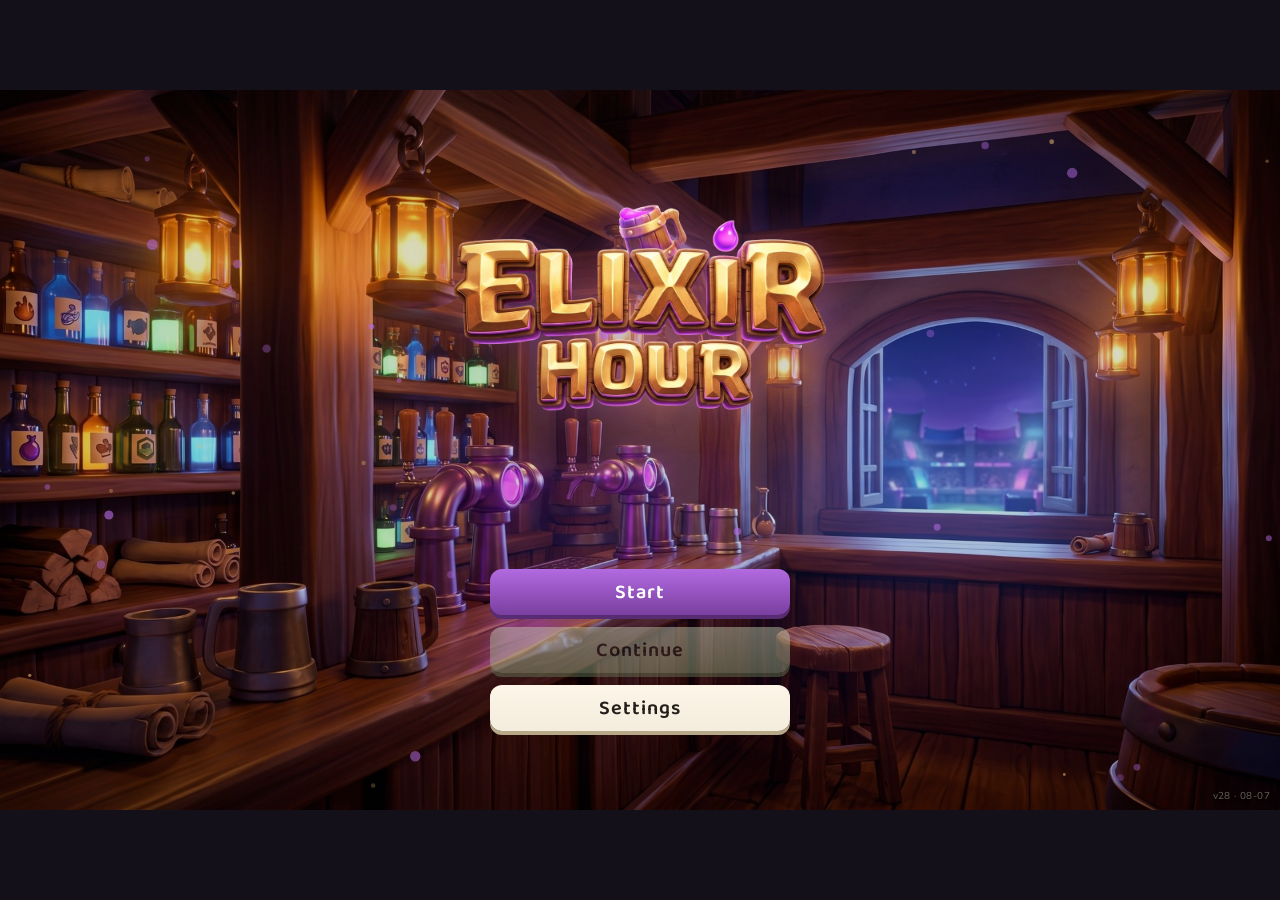
==== index.html @ cb667fd4 "Music and sound go in; the Night Cap shares a night as a link" ====
<!DOCTYPE html>
<html lang="en">
<head>
<meta charset="UTF-8">
<meta name="viewport" content="width=device-width, initial-scale=1">
<meta name="theme-color" content="#1C1B3A">
<title>Elixir Hour</title>
<meta name="description" content="Coffee Talk, in the Clash Royale universe. A cosy bar on the neutral ground between two warring kingdoms, where the fighters come to drink and talk once the arena closes.">
<!-- Link-preview / share plumbing (GDD §12 share-quality bar): a pasted link
     should look as good as the game. FLAG: set the ABSOLUTE og:url + og:image
     URLs when the landing page deploys (swap the canonical URL everywhere). -->
<meta property="og:type" content="website">
<meta property="og:title" content="Elixir Hour">
<meta property="og:description" content="Coffee Talk, in the Clash Royale universe. Play the first three Nights.">
<meta property="og:image" content="assets/share/night-cap-share.png">
<meta property="og:image:width" content="1200">
<meta property="og:image:height" content="1500">
<meta property="og:image:alt" content="An Elixir Hour Night Cap — a keepsake scroll of the night's regulars, the drinks poured and a quote.">
<meta name="twitter:card" content="summary_large_image">
<meta name="twitter:title" content="Elixir Hour">
<meta name="twitter:description" content="Coffee Talk, in the Clash Royale universe. Play the first three Nights.">
<meta name="twitter:image" content="assets/share/night-cap-share.png">
<!-- Favicon set (the Elixir Drop, §UI). Browser tabs get the transparent drop;
     home-screen icons (apple-touch / manifest) get it on a dark glow plate so
     iOS/Android don't render the transparency as black. Versioned so a rebrand
     isn't stuck behind the aggressive favicon cache. -->
<link rel="icon" type="image/png" sizes="16x16" href="favicon-16.png?v=28">
<link rel="icon" type="image/png" sizes="32x32" href="favicon-32.png?v=28">
<link rel="icon" type="image/png" sizes="48x48" href="favicon-48.png?v=28">
<link rel="apple-touch-icon" href="apple-touch-icon.png?v=28">
<link rel="manifest" href="manifest.webmanifest?v=28">
<!-- Cache-bust: every local script/stylesheet carries ?v=<BUILD>. BUMP THIS
     TOKEN ON EVERY BUILD (find-replace all "?v=28") so a refresh always gets the
     current code — file:// and heuristic caches served stale JS to a real
     player once (P0 06-07) and stalled progression. -->
<link rel="stylesheet" href="css/fonts.css?v=28">
<link rel="stylesheet" href="css/main.css?v=28">
</head>
<body>
<div id="viewport">
  <div id="stage">

    <!-- TITLE / LOADING -->
    <div class="screen" id="screen-title">
      <img id="title-bg" src="assets/scenes/Bar Scene V1 (title).jpg" alt="">
      <canvas id="fx" width="1280" height="720"></canvas>
      <img id="title-logo" src="assets/logo/Elixir Hour Logo (transparent).webp" alt="Elixir Hour">
      <div id="title-menu">
        <button class="btn primary" id="btn-start"></button>
        <button class="btn sage" id="btn-continue"></button>
        <button class="btn" id="btn-tome-title" hidden></button>
        <button class="btn" id="btn-settings"></button>
      </div>
      <!-- visible build stamp (filled from window.BUILD by Screens.fillStatic) -->
      <div id="build-stamp" aria-hidden="true"></div>
    </div>

    <!-- HERALD INTERSTITIAL -->
    <div class="screen" id="screen-herald">
      <div id="herald-wrap">
        <div id="broadsheet">
          <h1 id="herald-masthead"></h1>
          <div id="herald-ed"></div>
          <h2 id="herald-head"></h2>
          <p id="herald-story"></p>
          <div class="cont" id="herald-continue"></div>
        </div>
      </div>
    </div>

    <!-- SERVE (Layout 1) — the locked two-layer composite (GDD §12):
         master scene (bar baked in) below, no-bar character cutout on top,
         mixing panel overlay bottom-right. The master scene here is a CSS
         placeholder until the locked scene art lands (Milestone 8). -->
    <div class="screen" id="screen-serve">
      <!-- Solo serve (§12 new canon, round 9): the whole screen is Tessa's pre-baked,
           hand-grounded scene (character + counter + brew wall in ONE image). Two
           stacked layers cross-fade on an expression swap; the backgrounds are pixel-
           identical so only the character dissolves, the bar stays rock-steady. No
           runtime compositing — no cutout, no anchors, no scale tables, no shadows. -->
      <div id="ms">
        <img id="ms-img" class="scene-layer" alt="">
        <img id="ms-img2" class="scene-layer" alt="">
      </div>
      <div class="scene-tint"></div>
      <div id="serve-bubble" class="bubble">
        <div id="serve-speaker" class="speaker"></div>
        <div id="serve-line" class="line"></div>
      </div>
      <!-- Sage's own bottom-left bubble (Fix 4): sage-tinted, no tail. SAGE is a
           fixed proper name (not localised, like the other speaker names). -->
      <div id="sage-bubble" class="bubble notail">
        <div class="speaker">SAGE</div>
        <div id="sage-line" class="line"></div>
      </div>
      <div id="serve-choices"></div>
      <div id="panel-frame">
        <!-- Order Strip (§7): during a brew beat shows the customer's order in
             their own words; the (i) opens the Brew Book. Hidden when locked. -->
        <div id="order-strip">
          <div id="order-text"></div>
          <div id="panel-info" title=""></div>
        </div>
        <!-- §7 tap-for-full: the complete request, shown above the panel (over the
             scene) when a trimmed Order Strip is tapped. Never in the flex flow, so
             it can't reflow the panel and re-open the Pour-overflow P0. -->
        <div id="order-full" aria-hidden="true"></div>
        <div class="panel-cols">
        <div class="slotcol">
          <div class="slot" id="slot-base"><small id="lbl-base"></small><b id="base-name"></b><span class="dot" id="base-dot"></span></div>
          <div class="slot" id="slot-mix1"><small class="lbl-mixer"></small><b id="mix1-name"></b><span class="dot" id="mix1-dot"></span>
            <div class="picker" id="picker1"></div></div>
          <div class="slot" id="slot-mix2"><small class="lbl-mixer"></small><b id="mix2-name"></b><span class="dot" id="mix2-dot"></span>
            <div class="picker" id="picker2"></div></div>
        </div>
        <div class="meters">
          <div class="meter"><label id="lbl-warmth"></label><div class="segs" id="m-warmth"></div></div>
          <div class="meter"><label id="lbl-kick"></label><div class="segs" id="m-kick"></div></div>
          <div class="meter"><label id="lbl-chill"></label><div class="segs" id="m-chill"></div></div>
          <div class="meter"><label id="lbl-bite"></label><div class="segs" id="m-bite"></div></div>
          <div class="dose-spacer"></div>
        </div>
        <div class="rightcol">
          <div id="recipe"><img id="tankard" src="assets/ui/Tankard Icon (cutout).webp" alt=""><div id="recipename"></div></div>
          <button class="pbtn" id="brew-reset"></button>
          <button class="pbtn pour" id="brew-pour"></button>
        </div>
        </div><!-- /.panel-cols -->
        <div class="dose">
          <span id="lbl-gentle"></span>
          <div class="dose-track">
            <input type="range" min="1" max="3" step="1" value="1" id="dose" aria-label="Dose" aria-valuetext="1 drop">
            <div class="dose-pips" aria-hidden="true"><span>•</span><span>••</span><span>•••</span></div>
            <div id="dose-live" class="dose-live">1 drop</div>
          </div>
          <span id="lbl-strong"></span>
        </div>
      </div>
      <div id="brewstrip">
        <div class="brewpanel"><img src="assets/ui/Brew Panel - The Pour (4x5).webp" alt=""><div class="fill"></div></div>
        <div class="brewpanel"><img src="assets/ui/Brew Panel - Spell Drop (4x5).webp" alt=""><div class="fill"></div></div>
        <div class="brewpanel"><img src="assets/ui/Brew Panel - The Stir (4x5).webp" alt=""><div class="fill"></div></div>
      </div>
    </div>

    <!-- GROUP — Layout 3 (GDD §11): wide ensemble at the bar, no mixing UI.
         Same master-scene placeholder pieces as the serve screen; the cast
         row is placed programmatically (src/screens.js renderGroup). -->
    <div class="screen" id="screen-group">
      <div id="g-ms">
        <img id="g-img" src="assets/scenes/Group Scene V2.webp?v=28" alt="">
      </div>
      <div id="group-row"></div>
      <div class="scene-tint"></div>
      <div id="group-bubble" class="bubble">
        <div class="speaker"></div>
        <div class="line"></div>
      </div>
    </div>

    <!-- TWO-SHOT — Layout 5 (GDD §11, round 9): two customers conversing INSIDE the
         bar. The left character IS a pre-baked serve scene (backdrop: their grounded
         figure + the room + counter); the right character is a grounded cutout shifted
         onto the right of the same counter (identical background → the wood seam
         vanishes). The diagonal split is a lighting treatment over the composed scene,
         dimming the silent half — never flat panels. Name-box in the speaker's colour. -->
    <div class="screen" id="screen-duo">
      <!-- round 11: BOTH characters are cutouts pasted onto the EMPTY BAR backdrop
           (never a character's serve scene — that leaks the baked character, e.g. a
           stray Knight behind the Hog). Left + right each get a cross-fade pair. -->
      <div id="duo-scene">
        <img id="duo-bg" class="scene-layer" alt="">
        <img id="duo-left" class="duo-cut duo-l" alt="">
        <img id="duo-left2" class="duo-cut duo-l" alt="">
        <img id="duo-right" class="duo-cut duo-r" alt="">
        <img id="duo-right2" class="duo-cut duo-r" alt="">
      </div>
      <div id="duo-split" aria-hidden="true"></div>
      <div class="scene-tint"></div>
      <div id="duo-box">
        <span class="speaker"></span>
        <div class="line"></div>
      </div>
    </div>

    <!-- NIGHT COMPLETE -->
    <div class="screen" id="screen-nightend">
      <div class="placeholder"><b id="nightend-title"></b>
        <button class="btn small primary" id="btn-nextnight"></button>
        <button class="btn small sage" id="btn-nightcap-end"></button>
        <button class="btn small" id="btn-savequit"></button></div>
    </div>

    <!-- EPILOGUE — the morning-after Herald (GDD §9): the Championship
         report with the ONE line from the Knight's last cup, the decree
         lifted, and the closing card. -->
    <div class="screen" id="screen-epilogue">
      <div id="epi-wrap">
        <div id="epi-sheet">
          <h1 id="epi-masthead"></h1>
          <div id="epi-ed"></div>
          <h2 id="epi-head"></h2>
          <p id="epi-story"></p>
          <p id="epi-conseq"></p>
          <p id="epi-story2"></p>
        </div>
        <div id="epi-final"></div>
        <div class="epi-actions">
          <button class="btn small sage" id="btn-nightcap-epi"></button>
          <button class="btn small" id="btn-totitle"></button>
        </div>
      </div>
    </div>

    <!-- TOME OVERLAY (GDD §11) — the four ribbon tabs are painted INTO the
         spread art; these are hotspots + vector glyphs on top (mockup geometry) -->
    <div id="tome">
      <img id="tomeimg" src="assets/ui/Tome Spread.webp" alt="">
      <div id="tomeclose"></div>
      <div class="tab" id="tab-brew" title="Brew Book">
        <svg viewBox="0 0 24 24" fill="none" stroke="#fff" stroke-width="2" stroke-linecap="round" stroke-linejoin="round"><path d="M7 4h8a1 1 0 0 1 1 1v14a1 1 0 0 1-1 1H7a1 1 0 0 1-1-1V5a1 1 0 0 1 1-1z"/><path d="M16 9h2.5a1.5 1.5 0 0 1 0 5H16"/><path d="M6 8h10"/></svg>
      </div>
      <div class="tab" id="tab-ledger" title="Regulars' Ledger">
        <svg viewBox="0 0 24 24" fill="none" stroke="#fff" stroke-width="2" stroke-linecap="round" stroke-linejoin="round"><rect x="4.5" y="6" width="15" height="12" rx="2"/><path d="M8 10h8M8 14h5"/></svg>
      </div>
      <div class="tab" id="tab-herald" title="Arena Herald">
        <svg viewBox="0 0 24 24" fill="none" stroke="#fff" stroke-width="2" stroke-linecap="round" stroke-linejoin="round"><path d="M5 5c-1.2 0-2 .9-2 2s.8 2 2 2V5z"/><path d="M5 5h12a2 2 0 0 1 2 2v10a2 2 0 0 0 2 2H7a2 2 0 0 1-2-2V5z"/><path d="M9 9h6M9 13h6M9 16h4"/></svg>
      </div>
      <div class="tab" id="tab-song" title="Bard's Songbook">
        <svg viewBox="0 0 24 24" fill="none" stroke="#fff" stroke-width="2" stroke-linecap="round" stroke-linejoin="round"><circle cx="8" cy="18" r="3"/><path d="M11 18V5l8-2v11"/><circle cx="16" cy="16" r="3"/></svg>
      </div>
      <div id="pageL"></div>
      <div id="pageR"></div>
      <div id="spread" hidden>
        <div id="spreadvp"><div id="spreadflow"></div></div>
      </div>
      <!-- nav furniture overlay: spans the paper box, always present so grid
           AND spread share one placement + one cleanup (no lingering arrows).
           The fletched arrow is page-turn only; back-to-grid is a round button. -->
      <div id="tomenav"></div>
      <div id="pageflip">
        <div class="backdrop"></div>
        <div class="sweep"></div>
        <div class="leaf">
          <div class="paper">
            <div class="face front"><div class="curlfx"></div></div>
            <div class="face back"><div class="edgemask"></div><div class="curlfx"></div></div>
          </div>
        </div>
      </div>
    </div>

    <!-- SETTINGS OVERLAY (GDD §11) -->
    <div id="settings" class="overlay">
      <div class="panel">
        <h2 id="set-title"></h2>
        <div class="setrow"><label id="set-lang-label" for="lang-select"></label><select id="lang-select"></select></div>
        <p id="set-disclaimer"></p>
        <div class="setrow volrow">
          <label id="set-music-label" for="vol-music"></label>
          <button class="vol-mute" id="mute-music" type="button" aria-label="Mute music">
            <svg viewBox="0 0 24 24" fill="none" stroke="currentColor" stroke-width="1.9" stroke-linecap="round" stroke-linejoin="round"><path d="M4 9v6h4l5 4V5L8 9H4z" fill="currentColor" stroke="none"/><path class="wave" d="M16 8.5a5 5 0 0 1 0 7"/><path class="wave" d="M18.6 6a8 8 0 0 1 0 12"/><path class="slash" d="M3 3l18 18"/></svg>
          </button>
          <div class="vol-track"><input type="range" min="0" max="100" step="1" value="70" id="vol-music" class="vol-slider" aria-label="Music volume"></div>
          <span class="vol-pct" id="pct-music">70%</span>
        </div>
        <div class="setrow volrow">
          <label id="set-sfx-label" for="vol-sfx"></label>
          <button class="vol-mute" id="mute-sfx" type="button" aria-label="Mute sound effects">
            <svg viewBox="0 0 24 24" fill="none" stroke="currentColor" stroke-width="1.9" stroke-linecap="round" stroke-linejoin="round"><path d="M4 9v6h4l5 4V5L8 9H4z" fill="currentColor" stroke="none"/><path class="wave" d="M16 8.5a5 5 0 0 1 0 7"/><path class="wave" d="M18.6 6a8 8 0 0 1 0 12"/><path class="slash" d="M3 3l18 18"/></svg>
          </button>
          <div class="vol-track"><input type="range" min="0" max="100" step="1" value="70" id="vol-sfx" class="vol-slider" aria-label="Sound effects volume"></div>
          <span class="vol-pct" id="pct-sfx">70%</span>
        </div>
        <div class="setrow"><span></span><button class="btn small sage" id="btn-about"></button></div>
        <button class="btn small primary" id="btn-set-back"></button>
      </div>
    </div>

    <!-- NIGHT CAP (GDD §11) — the shareable end-of-Night postcard, composed
         on a canvas from shipped art. Download PNG / Web Share where available. -->
    <div id="nightcap" class="overlay">
      <div class="nc-panel">
        <h2 id="nightcap-heading"></h2>
        <div class="nc-preview"><canvas id="nightcap-canvas" width="1200" height="1500"></canvas></div>
        <div class="nc-actions">
          <button class="btn small primary" id="nightcap-download"></button>
          <button class="btn small" id="nightcap-share"></button>
          <button class="btn small" id="nightcap-close"></button>
        </div>
        <!-- §R15: desktop "link copied" toast — two lines (plain + Sage's green hand) -->
        <div id="nc-toast" aria-hidden="true"></div>
      </div>
    </div>

    <!-- ABOUT / CREDITS OVERLAY (GDD §13/§17 disclaimers) -->
    <div id="about" class="overlay">
      <div class="panel">
        <h2 id="about-title"></h2>
        <p id="about-p1"></p>
        <p id="about-p2"></p>
        <p id="about-p4"></p>
        <p id="about-p3"></p>
        <button class="btn small primary" id="btn-about-back"></button>
      </div>
    </div>

    <!-- in-game toast: e.g. "This browser can't keep saves" when storage is
         blocked (file:// / private mode). Shown by Screens.toast(), never a
         console-only note (P0 06-07). -->
    <div id="toast"></div>

    <!-- R13: layout-change dip — a warm near-dark camera cut when the bar's layout
         changes (serve<->duo<->group), so two different layouts never cross-fade
         into a double-exposure. Same-layout swaps still cross-fade (untouched). -->
    <div id="dip" aria-hidden="true"></div>

    <!-- persistent play-screen HUD (§11, locked 07/07): menu top-right (opens a
         pause tray), Tome button bottom-right (pulses once when something new
         lands). Shown only on serve/group/duo; hidden on title/interstitials. -->
    <button id="hud-menu" class="hud-btn" aria-label="Menu">
      <svg viewBox="0 0 24 24" fill="none" stroke="currentColor" stroke-width="2.4" stroke-linecap="round"><path d="M4 7h16M4 12h16M4 17h16"/></svg>
    </button>
    <button id="hud-tome" class="hud-btn tome" aria-label="The Tome"><img src="assets/ui/Tome Icon (cutout).webp?v=28" alt=""></button>
    <div id="autosave-quill" aria-hidden="true"><svg viewBox="0 0 24 24" fill="none" stroke="currentColor" stroke-width="1.8" stroke-linecap="round" stroke-linejoin="round"><path d="M20 4c-3 0-9 3-12 9l-4 7 7-4c6-3 9-9 9-12z"/><path d="M8.5 16.5l-2 2"/></svg><span id="autosave-word"></span></div>
    <div id="hint-chip"></div>

    <!-- MENU TRAY (§11 pause): Resume / The Tome / Settings / Save & Quit -->
    <div id="menu-tray" class="overlay">
      <div class="panel">
        <button class="vol-mute tray-mute" id="tray-mute-music" type="button" aria-label="Mute music">
          <svg viewBox="0 0 24 24" fill="none" stroke="currentColor" stroke-width="1.9" stroke-linecap="round" stroke-linejoin="round"><path d="M4 9v6h4l5 4V5L8 9H4z" fill="currentColor" stroke="none"/><path class="wave" d="M16 8.5a5 5 0 0 1 0 7"/><path class="wave" d="M18.6 6a8 8 0 0 1 0 12"/><path class="slash" d="M3 3l18 18"/></svg>
        </button>
        <h2 id="menu-title"></h2>
        <button class="btn small primary" id="menu-resume"></button>
        <button class="btn small" id="menu-tome"></button>
        <button class="btn small" id="menu-settings"></button>
        <button class="btn small" id="menu-savequit"></button>
        <p id="menu-note"></p>
      </div>
    </div>

  </div>
</div>

<div id="dev" hidden></div>

<!-- ?v=<BUILD> on every script — BUMP the token on every build (see head note) -->
<script src="strings/strings.js?v=28"></script>
<script src="data/nights.js?v=28"></script>
<script src="data/cast.js?v=28"></script>
<script src="data/tome.js?v=28"></script>
<script src="src/stage.js?v=28"></script>
<script src="src/save.js?v=28"></script>
<script src="src/particles.js?v=28"></script>
<script src="src/screens.js?v=28"></script>
<script src="src/brew.js?v=28"></script>
<script src="src/dialogue.js?v=28"></script>
<script src="src/state.js?v=28"></script>
<script src="src/tome.js?v=28"></script>
<script src="src/nightcap.js?v=28"></script>
<script src="src/audio.js?v=28"></script>
<script src="src/settings.js?v=28"></script>
<script src="src/hud.js?v=28"></script>
<script src="src/boot.js?v=28"></script>
</body>
</html>
---- css/fonts.css ----
/* Self-hosted fonts (latin subset, woff2, SIL OFL) — downloaded from Google
   Fonts once and served locally so the game has zero external runtime
   dependencies and works fully offline from file://. Baloo 2, Nunito and
   Cormorant Garamond are variable fonts: one file covers the weight range. */
@font-face{font-family:'Baloo 2';font-style:normal;font-weight:600 800;font-display:swap;src:url('../assets/fonts/Baloo2-600.woff2') format('woff2');}
@font-face{font-family:'Caveat';font-style:normal;font-weight:700;font-display:swap;src:url('../assets/fonts/Caveat-700.woff2') format('woff2');}
@font-face{font-family:'Cormorant Garamond';font-style:normal;font-weight:600 700;font-display:swap;src:url('../assets/fonts/CormorantGaramond-600.woff2') format('woff2');}
@font-face{font-family:'Cormorant Garamond';font-style:italic;font-weight:600;font-display:swap;src:url('../assets/fonts/CormorantGaramond-600i.woff2') format('woff2');}
@font-face{font-family:'Nunito';font-style:normal;font-weight:600 800;font-display:swap;src:url('../assets/fonts/Nunito-600.woff2') format('woff2');}
@font-face{font-family:'Pirata One';font-style:normal;font-weight:400;font-display:swap;src:url('../assets/fonts/PirataOne-400.woff2') format('woff2');}
---- css/main.css ----
/* Elixir Hour — global styles. Palette per GDD §12 (roles fixed). */
:root{
  --sage:#9CAF88; --sage-deep:#6B7F5C; --sage-pale:#C7D3B5;
  --elixir:#7A3FA0; --glow:#B26AE0;
  --wood-dark:#3A2A20; --wood:#6E4B2A; --amber:#E8B770;
  --night:#1C1B3A; --cream:#F4ECDD; --charcoal:#241F1B;
  --blue:#2E6FD6; --red:#C8392F;          /* accents only — never dominant */
  --gold:#c9a55a; --ink:#4a3a28; --ink-soft:#7a6748;
}
*{box-sizing:border-box; margin:0; padding:0;}
html,body{height:100%;}
body{background:#141019; font-family:'Nunito',sans-serif; overflow:hidden;}

/* The stage: everything is laid out in a fixed 1280×720 design space
   (the mockup's reference resolution) and the whole stage scales to fit
   the window — see src/stage.js. */
#viewport{position:fixed; inset:0;}
#stage{position:absolute; left:0; top:0; width:1280px; height:720px; overflow:hidden;
  background:var(--night); transform-origin:0 0; user-select:none;}
.screen{position:absolute; inset:0; display:none;}
/* §11 scene transitions (round 8/9): a layout change fades the new screen in
   (never a hard pop); within a layout, expression/character swaps cross-fade via
   the .scene-layer / .duo-cut opacity transitions. */
.screen.active{display:block; animation:screenfade .26s ease;}
@keyframes screenfade{from{opacity:0;} to{opacity:1;}}
/* prefers-reduced-motion: drop the layout drift; the opacity fades stay (that IS
   the reduced-motion fallback the GDD asks for) but instant enough to be calm. */
@media (prefers-reduced-motion: reduce){
  .screen.active{animation:none;}
  .scene-layer, .duo-cut{transition-duration:.06s;}
}
/* R13: layout-change DIP — a warm near-dark camera cut between serve/duo/group.
   Sits above the scene + HUD (z12) but below the Tome/overlays (z30+). Fades IN
   fast (200ms) to cover the old layout, the screen swaps under it, then OUT (250ms)
   to reveal the new one. While dipping the screenfade is suppressed so the dip is
   the only reveal (no double animation). */
#dip{position:absolute; inset:0; z-index:20; background:#160d07; opacity:0;
  pointer-events:none; transition:opacity .25s ease-out;}
#dip.on{opacity:1; transition:opacity .2s ease-in;}
#stage.dipping .screen.active{animation:none;}

/* buttons (mockup style) */
.btn{font-family:'Baloo 2',cursive; font-size:20px; border:none; border-radius:12px; padding:11px 1.4em;
  cursor:pointer; letter-spacing:.05em; line-height:1.2;
  background:linear-gradient(180deg,#fdf6e8,var(--cream)); color:var(--charcoal); box-shadow:0 4px 0 #b7a888;}
.btn.primary{background:linear-gradient(180deg,var(--glow),var(--elixir)); color:#fff; box-shadow:0 4px 0 #572c73;}
.btn.sage{background:linear-gradient(180deg,var(--sage-pale),var(--sage)); color:var(--charcoal); box-shadow:0 4px 0 var(--sage-deep);}
.btn:active{transform:translateY(2px); box-shadow:none;}
.btn:disabled{opacity:.45; cursor:default;}
.btn:disabled:active{transform:none; box-shadow:0 4px 0 #b7a888;}
.btn.small{font-size:15px; padding:8px 26px;}
/* round 11: a long title label splits into a main line + a smaller sub-line so no
   word orphans onto a line of its own (§11). */
.btn.two-line{display:flex; flex-direction:column; align-items:center; gap:1px; line-height:1.05; padding-top:8px; padding-bottom:9px;}
.btn-main{font-family:'Baloo 2',cursive; font-size:20px;}
.btn-sub{font-family:'Nunito',sans-serif; font-size:12.5px; font-weight:700; opacity:.85; letter-spacing:.01em; text-transform:none;}

/* ---------- TITLE / LOADING ---------- */
#title-bg{width:100%; height:100%; object-fit:cover; filter:brightness(.85);}
#fx{position:absolute; inset:0; width:100%; height:100%; pointer-events:none;}
#title-logo{position:absolute; top:9%; left:50%; transform:translateX(-50%); width:44%;
  filter:drop-shadow(0 0 22px rgba(178,106,224,.35));}  /* soft Elixir glow re-added over the cut-out */
#title-menu{position:absolute; bottom:11%; left:50%; transform:translateX(-50%);
  display:flex; flex-direction:column; gap:12px; width:300px;}
/* visible build stamp (bottom-right corner) — recessive, but readable so Tessa
   can confirm which build loaded and copy it into a bug report. Bumped with the
   ?v= cache token (see strings.js BUILD). */
#build-stamp{position:absolute; right:10px; bottom:7px; z-index:8;
  font-family:'Nunito',sans-serif; font-size:10px; letter-spacing:.04em;
  color:rgba(244,236,221,.34); text-shadow:0 1px 2px rgba(0,0,0,.55);
  pointer-events:none; user-select:text;}

/* ---------- HERALD INTERSTITIAL ---------- */
/* §11 (round 11): the Herald reads as the day's paper lying on the counter — the
   dim wood backdrop (lantern pool at top) → the 3D brown-paper render → the article
   over its blank lower area. The dark gradient is retired; the paper stays brightest. */
#herald-wrap{position:absolute; inset:0; display:flex; align-items:center; justify-content:center;
  background:#0a0810 url("../assets/scenes/Herald Backdrop (counter top-down).webp?v=28") center/cover no-repeat;}
#broadsheet{width:54%; max-width:780px; aspect-ratio:2048/1329; overflow:hidden;
  background:url("../assets/ui/Arena Herald Paper (brown).webp?v=28") center/100% 100% no-repeat;
  /* padding % is relative to the PARENT width (the stage), so 15% ≈ the paper's
     embossed-masthead depth — drops the article into the blank parchment below it.
     The parchment render is asymmetric, so the sides aren't equal: a touch more on
     the left centres the body text on the paper's flat area against the masthead (R12). */
  padding:15% 12.4% 2.5% 13.6%; color:#3a2a1c; box-shadow:none; border:none; border-radius:0;
  transform:rotate(-0.8deg); cursor:pointer;}
#herald-masthead{display:none;}   /* the paper art carries the embossed masthead */
#herald-ed{text-align:center; font-family:'Cormorant Garamond',serif; font-weight:600; font-size:15px;
  color:#5a4632; margin-top:0;}
#herald-head{font-family:'Baloo 2',cursive; font-size:20px; margin:7px 0 7px; text-align:center; color:#3a2a1c;}
#herald-story{font-size:14.5px; line-height:1.48; font-weight:600; color:#4a3826;}
.cont{margin-top:13px; text-align:center; font-family:'Baloo 2',cursive; color:#7a3fa0; font-size:14px;}

/* ---------- SERVE SCREEN — pre-baked hand-grounded scenes (GDD §12, round 9) ----
   The whole screen is one image: character grounded on the counter, brew wall,
   window — Tessa composited it by hand. Two stacked #ms scene layers cross-fade on
   an expression swap; the backgrounds are pixel-identical so the bar never moves,
   only the character dissolves. No cutout / anchor / shadow layers any more. The
   per-Night light shift is a subtle whole-scene filter (the character is baked in,
   so it warms/cools with the room — which is what a bar does at night). */
#ms{position:absolute; inset:0; overflow:hidden;}
.scene-layer{position:absolute; inset:0; width:100%; height:100%; object-fit:cover;
  object-position:center; opacity:0; transition:opacity .25s ease-in-out;}
#stage.night2 #ms{filter:brightness(.97) saturate(1.02) hue-rotate(-4deg);}
#stage.night3 #ms{filter:brightness(.93) saturate(1.05) hue-rotate(-8deg);}
#serve-bubble{left:2%; width:36%; display:none;}
#serve-bubble.on{display:block;}
#serve-bubble:after{left:52%;}   /* tail points down at the cast anchor */
#serve-bubble.notail:after{display:none;}
#serve-bubble .line em{color:var(--ink-soft); font-style:italic; font-weight:600;}

/* Sage's own home (Fix 4): bottom-LEFT, sage-tinted cream, NO tail — the keeper
   speaks from behind the counter, not from above the customer. Shares the
   .bubble look; overrides fill/border to the sage tint. Sits in the same
   bottom-left column as the choice stack; the two are never on at once
   (dialogue mode is line XOR choice), so no z-fighting. */
#sage-bubble{left:2%; bottom:4%; top:auto; width:36%; z-index:7; display:none;
  background:#E9EFDC; border:2px solid #c6d2b4;}
#sage-bubble.on{display:block;}
#sage-bubble:after{display:none;}                 /* never a tail toward the customer */
#sage-bubble .speaker{color:var(--sage-deep);}    /* deep sage #6B7F5C label */
#sage-bubble .line em{color:var(--ink-soft); font-style:italic; font-weight:600;}

/* tone-shaping choices (GDD §14.4) — anchored bottom-LEFT, stacked up from
   the bottom (the mixing panel owns bottom-right), so the block never covers
   the character's face; overlapping the lower body/counter is fine */
#serve-choices{position:absolute; left:2%; bottom:4%; width:36%; z-index:7; display:none;
  flex-direction:column; gap:8px; justify-content:flex-end;}
#serve-choices.on{display:flex;}
.choice-prompt{font-family:'Baloo 2',cursive; font-size:12.5px; letter-spacing:.06em; text-transform:uppercase;
  color:var(--cream); text-shadow:0 2px 4px rgba(0,0,0,.6); padding-left:4px;}
/* §11 (round 10): Sage is asking, so her prompts wear her colour — sage fill like
   her bubbles, dark-sage outline, a slight lift on hover (they read cream before,
   as if someone else were asking). */
.choice-btn{font-family:'Nunito',sans-serif; font-weight:600; font-size:13.5px; text-align:left;
  background:linear-gradient(180deg,var(--sage-pale),var(--sage)); color:var(--charcoal);
  border:2.5px solid var(--sage-deep); border-radius:12px;
  padding:8px 12px; cursor:pointer; box-shadow:0 3px 0 var(--sage-deep);
  transition:transform .12s ease, filter .12s ease, box-shadow .12s ease;}
/* round 11: hover FILLS dark sage with light text (not outline-only) — the state
   is unmistakable. */
.choice-btn:hover{background:var(--sage-deep); color:var(--creamHi, #FBF4E4); border-color:#55684a;
  transform:translateY(-2px); box-shadow:0 5px 0 #4a5c40;}
.choice-btn:active{transform:translateY(2px); box-shadow:none;}
body.portrait #serve-choices{left:4%; top:auto; bottom:37.5%; width:78%;}  /* above the stacked panel */

/* dialogue bubble (shared look, from the mockup) */
.bubble{position:absolute; background:var(--cream); border-radius:14px; padding:7px 14px 9px; z-index:5;
  filter:drop-shadow(0 4px 6px rgba(0,0,0,.4));}
/* tail overlaps 2px UP into the body (bottom:-9 not -11) so body + tail read as
   ONE cream silhouette — the drop-shadow on .bubble covers the outer edge only,
   with no dark seam where the triangle meets the body (Fix 9). */
.bubble:after{content:""; position:absolute; bottom:-9px; left:46%; border:8px solid transparent;
  border-top-color:var(--cream); border-width:11px 9px 0;}
.bubble .speaker{font-family:'Baloo 2',cursive; font-size:12px; letter-spacing:.06em; color:var(--sage-deep); text-transform:uppercase;}
.bubble .line{font-size:13.5px; line-height:1.35; color:var(--charcoal); font-weight:600; margin-top:3px;}

/* ---------- MIXING PANEL (Mixing UI Panel Spec, ported from the mockup) ---------- */
#panel-frame{font-size:13px; position:absolute; right:1.2%; bottom:1.6%; left:40.6%; height:41%; z-index:6;
  background:linear-gradient(160deg,#4a3527,#3A2A20 60%,#2e2118); border:3px solid #241a12; border-radius:18px;
  box-shadow:0 10px 30px rgba(0,0,0,.55), inset 0 1px 0 rgba(255,255,255,.08); padding:14px;
  display:flex; flex-direction:column; gap:9px; transition:all .45s ease;}
/* the three columns share the top row; the dose slider gets its OWN reserved
   row below (Fix 10) so its live "{n} drops" label never overlaps the mixer slots */
.panel-cols{flex:1; display:flex; gap:14px; min-height:0;}
/* Order Strip (§7) — a brown bar at the top of the panel that, during a brew
   beat, carries the customer's order in their own words; hidden while the panel
   is locked (outside a brew beat). */
/* Layering (§7): the strip is an explicit LOW layer (z-index:1) so the mixer
   dropdown/controls always sit on top; its text is pointer-events:none so it can
   never block a click even where the open picker visually overlaps it. */
#order-strip{display:none; align-items:center; gap:10px; position:relative; z-index:1;
  background:linear-gradient(180deg,#241a12,#1b130c); border:2px solid #3a2a1c; border-radius:10px;
  padding:5px 8px 5px 12px; box-shadow:inset 0 1px 0 rgba(255,255,255,.05);}
#panel-frame.brew-open #order-strip{display:flex;}
#panel-frame.brew-open #order-strip.order-empty{display:none;}   /* empty text (between beats / cleared on pour) → no blank bar */
#order-strip.has-more{cursor:pointer;}                            /* a trimmed line is tappable for the full request */
#order-text{flex:1; min-width:0; color:#f2e7cf; font-family:'Nunito',sans-serif; font-weight:600;
  font-size:12px; font-style:italic; line-height:1.28; overflow:hidden; pointer-events:none;
  display:-webkit-box; -webkit-line-clamp:2; -webkit-box-orient:vertical;}
/* §7 tap-for-full popover: grows UPWARD out of the panel over the scene, so it
   never reflows the mixing panel (a reflow would re-open the Pour-overflow P0).
   z-index above the mixer picker so a stale open picker can't cover the request. */
#order-full{display:none; position:absolute; left:0; right:0; bottom:calc(100% + 8px);
  max-height:44vh; overflow-y:auto; z-index:12; cursor:pointer;
  background:linear-gradient(180deg,#241a12,#1b130c); border:2px solid #3a2a1c; border-radius:12px;
  padding:12px 14px; color:#f2e7cf; font-family:'Nunito',sans-serif; font-weight:600; font-size:13px;
  font-style:italic; line-height:1.42; box-shadow:0 -8px 26px rgba(0,0,0,.55);}
#panel-frame.order-open #order-full{display:block;}
#panel-info{flex:0 0 auto; width:24px; height:24px; border-radius:50%;
  background:var(--gold); color:#241a12; font-family:'Baloo 2',cursive; font-weight:800;
  text-align:center; line-height:24px; cursor:pointer;}
#panel-info:hover{filter:brightness(1.08);}
/* locked panel (§7): visibly dimmed while conversation is in progress. Stays
   clickable (no pointer-events:none) so a tap plays the gentle line, never a
   dead click; the individual controls no-op in JS. */
#panel-frame.locked .panel-cols, #panel-frame.locked .dose{opacity:.32; filter:grayscale(.45);}
#panel-frame.locked .slot, #panel-frame.locked .pbtn, #panel-frame.locked #dose{cursor:default;}
/* settle: opacity-only so no persistent transform lingers to create a stacking
   context that would trap the mixer picker below the Order Strip (§7 layering) */
#panel-frame.settle .panel-cols{animation:panelsettle .5s ease;}
@keyframes panelsettle{0%{opacity:.3;} 100%{opacity:1;}}
.slotcol{display:flex; flex-direction:column; gap:5px; width:150px;}
/* round-10: slots compacted a touch so the bottom MIXER slot lifts clear of the
   "N drop" label above the dose slider — nothing overlaps. */
.slot{background:var(--cream); border-radius:12px; padding:4px 10px; cursor:pointer; border:2.5px solid #d8cbb2; position:relative;}
.slot:hover{border-color:var(--sage);}
.slot small{display:block; font-size:9.5px; letter-spacing:.12em; color:#8a7a5e; font-family:'Baloo 2',cursive; text-transform:uppercase;}
.slot b{font-family:'Baloo 2',cursive; font-size:15px; color:var(--charcoal);}
.slot .dot{position:absolute; right:9px; top:50%; transform:translateY(-50%); width:16px; height:16px; border-radius:50%;}
/* The mixer picker opens UPWARD from the slot's bottom edge (P0-2): the slots
   sit low in the bottom panel, so a downward list ran the last option (Poison)
   off the stage. Bottom-anchored it grows up into the roomy scene above; a
   max-height + scroll is the safety net if the list ever outgrows that space. */
.picker{position:absolute; left:105%; bottom:0; top:auto; background:var(--cream); border-radius:12px; border:2.5px solid #d8cbb2;
  display:none; z-index:9; width:132px; padding:6px; max-height:330px; overflow-y:auto; overscroll-behavior:contain;}
.picker div{padding:5px 8px; border-radius:8px; font-family:'Baloo 2',cursive; font-size:13.5px; color:var(--charcoal); cursor:pointer;}
.picker div:hover{background:var(--sage); color:#fff;}
.meters{flex:1; background:rgba(0,0,0,.25); border-radius:12px; padding:10px 14px;
  display:flex; flex-direction:column; justify-content:space-around;}
.meter{display:flex; align-items:center; gap:8px;}
.meter label{width:58px; font-family:'Baloo 2',cursive; font-size:11.5px; letter-spacing:.08em; color:var(--cream);}
.segs{display:flex; gap:3px; flex:1;}
.seg{height:9px; flex:1; border-radius:3px; background:rgba(255,255,255,.13);}
.seg.on.warmth{background:var(--amber);} .seg.on.kick{background:#d4574e;}
.seg.on.chill{background:#6fa7d8;} .seg.on.bite{background:#8a67a8;}
.dose-spacer{display:none;}   /* the dose has its own row now (Fix 10) — no per-column reserve needed */
.rightcol{width:150px; display:flex; flex-direction:column; gap:8px; align-items:stretch;}
#recipe{background:var(--cream); border-radius:12px; border:2.5px solid #d8cbb2; text-align:center; padding:6px 4px 7px;}
#tankard{height:38px; transform:translateX(-12%);}  /* optical-centre on the mug body, not the handle */
#recipename{font-family:'Baloo 2',cursive; font-size:12.5px; color:var(--charcoal); min-height:16px;}
.pbtn{font-family:'Baloo 2',cursive; font-size:14.5px; border:none; border-radius:12px; padding:6px 0;
  cursor:pointer; letter-spacing:.05em; background:var(--cream); color:var(--charcoal); box-shadow:0 3px 0 #b7a888;}
.pbtn.pour{background:linear-gradient(180deg,var(--glow),var(--elixir)); color:#fff; box-shadow:0 3px 0 #572c73; font-size:17px;}
.pbtn:active{transform:translateY(2px); box-shadow:none;}
.dose{display:flex; align-items:flex-end; gap:10px; flex:0 0 auto; height:30px; position:relative;}
.dose span{font-family:'Baloo 2',cursive; font-size:11.5px; color:var(--cream); letter-spacing:.08em;}
/* the drop slider (Fix 1): notched track with • •• ••• pips under the three
   detents + a live "{n} drop(s)" label that tracks the handle, so the player
   can map "one drop" to the control. --th must equal TH in brew.js. */
.dose-track{flex:1; position:relative; height:30px; display:flex; align-items:center;}
.dose-track input{width:100%; margin:0; accent-color:var(--glow); position:relative; z-index:2;}
/* pips sit at the EXACT thumb-centre for each value (1/2/3) — same th/2 + (100%-th)*frac
   formula the live label uses, so detents, pips and handle all line up (Fix 10). */
.dose-pips{position:absolute; left:0; right:0; bottom:-1px; height:12px; z-index:1;
  --th:14px; pointer-events:none;}
.dose-pips span{position:absolute; transform:translateX(-50%); font-size:9px; line-height:1;
  letter-spacing:1px; color:var(--cream); opacity:.7; font-family:'Nunito',sans-serif;}
.dose-pips span:nth-child(1){left:calc(var(--th)/2);}
.dose-pips span:nth-child(2){left:50%;}
.dose-pips span:nth-child(3){left:calc(100% - var(--th)/2);}
.dose-live{position:absolute; top:-10px; z-index:3; transform:translateX(-50%);   /* round 11: lower, so it can't clip the slot above (the "2 drops" label) */
  font-family:'Baloo 2',cursive; font-size:10.5px; letter-spacing:.04em; white-space:nowrap;
  color:var(--glow); text-shadow:0 1px 3px rgba(0,0,0,.7); pointer-events:none;}
body.portrait .dose-live{font-size:9.5px;}
#panel-frame.brewing{height:11%; bottom:44%; opacity:.96;}
#panel-frame.brewing .panel-cols,#panel-frame.brewing .dose{display:none;}
#brewstrip{position:absolute; right:1.2%; bottom:1.6%; left:40.6%; height:40.5%; z-index:6; display:none; gap:12px;}
#brewstrip.on{display:flex;}
.brewpanel{flex:1; border-radius:14px; border:3px solid #241a12; background:#2e2118; position:relative; overflow:hidden;}
.brewpanel img{position:absolute; inset:0; width:100%; height:100%; object-fit:cover;}
.brewpanel .fill{position:absolute; inset:0; background:rgba(20,12,28,.85); animation:brewreveal .6s ease forwards;}
.brewpanel:nth-child(2) .fill{animation-delay:.7s;} .brewpanel:nth-child(3) .fill{animation-delay:1.4s;}
@keyframes brewreveal{from{opacity:1;} to{opacity:0;}}

/* ---------- per-Night light shift (GDD §8) ----------
   A subtle per-Night lighting change done by tinting the scene
   programmatically (never regenerated art): warm gold (Night 1) →
   deepening dusk blue (Night 2) → late-night candlelight + purple
   tap-glow (Night 3). The .scene-tint overlay soft-lights the scene AND
   the character (cohesive lighting) but sits UNDER the UI (panel, bubbles,
   choices) so text stays readable. The mood is set by #stage.night{N},
   driven from Game.state.night. */
.scene-tint{position:absolute; inset:0; pointer-events:none; z-index:4;
  background:var(--night-tint, transparent); mix-blend-mode:soft-light;
  transition:background .7s ease;}
#stage.night1{--night-tint:transparent;}
#stage.night2{--night-tint:rgba(58,104,188,0.62);}   /* dusk — the window cools to blue */
#stage.night3{--night-tint:rgba(52,32,88,0.82);}     /* late night — purple candlelight */
/* Night 3: candlelight — dim the GROUP-screen wall a touch (that screen still
   uses the CSS placeholder). The serve master scene is a baked image now, tinted
   as a whole by .scene-tint; its window/tap accents no longer have separate CSS
   hooks (flagged in PLAN — the whole-scene wash remains the primary mood). */
#stage.night3 #g-img{filter:brightness(0.9) saturate(1.04);}   /* group scene dims a touch on Night 3 (the whole-scene tint carries the rest) */

/* ---------- PORTRAIT REFLOW (GDD §13: stacked serve screen) ---------- */
/* the landscape master scene occupies the TOP band; object-fit:cover crops its
   width and its 71.9% counter top lands at ~0.719×64% ≈ 46% of the portrait
   stage (matching stage.js portrait counterY 0.46). Below the band is the
   letterbox backfill. */
body.portrait .scene-layer{top:0; bottom:auto; height:64%; object-position:center top;}
body.portrait #screen-serve{background:#241a12;}
body.portrait #serve-bubble{left:4%; top:3%; width:70%;}
body.portrait #sage-bubble{left:4%; top:auto; bottom:37.5%; width:78%;}  /* above the stacked panel, matching the choice stack */
body.portrait #panel-frame{left:3%; right:3%; top:64%; bottom:2.5%; height:auto;}
body.portrait .panel-cols{flex-wrap:wrap;}   /* the columns wrap in portrait; the dose keeps its own row below */
body.portrait .slotcol{width:44%;}
body.portrait .rightcol{width:48%;}
body.portrait .meters{flex-basis:100%; order:3;}
body.portrait .picker{left:0; right:0; width:auto; bottom:105%; top:auto;}   /* portrait: open above the slot (panel sits in the bottom third) */
body.portrait #panel-frame.brewing{top:auto; height:9%; bottom:38.5%;}
body.portrait #brewstrip{left:3%; right:3%; top:64%; bottom:2.5%; height:auto;}
body.portrait #title-logo{width:78%; top:13%;}
body.portrait #broadsheet{width:88%; padding:30px 26px;}
body.portrait .panel{width:88%;}
/* portrait: group counter becomes a band mid-frame (the row shrinks to fit
   five across); duo stacks its split top/bottom; epilogue sheet widens */
body.portrait #screen-group{background:#241a12;}
body.portrait #g-img{top:0; bottom:auto; height:64%; object-position:center top;}   /* group scene occupies the top band in portrait (counter ≈46%, matches the cast anchor) */
body.portrait #duo-scene .scene-layer, body.portrait .duo-cut{top:0; bottom:auto; height:64%; object-position:center top;}
body.portrait #duo-box{width:88%; bottom:2.5%;}
body.portrait #epi-sheet{width:88%; padding:30px 26px;}   /* §R15: paper prop clears the masthead in portrait, same as #broadsheet */

/* ---------- PLACEHOLDER PANELS (night-end only now) ---------- */
.placeholder{position:absolute; inset:0; display:flex; flex-direction:column; align-items:center;
  justify-content:center; gap:14px; text-align:center; padding:0 10%;
  background:radial-gradient(circle at 50% 45%, #33284a, #141019 80%); color:var(--cream);}
.placeholder b{font-family:'Baloo 2',cursive; font-size:30px; letter-spacing:.03em;}
.placeholder span{font-size:15px; opacity:.75; max-width:560px; line-height:1.5;}
/* §11 rest screen (round 10): the Bar Closed art (shuttered bar, CLOSED sign),
   not the flat gradient. A soft centred scrim keeps the "Night N — closed up"
   title + buttons legible over the busy scene. */
#screen-nightend .placeholder{
  background:
    radial-gradient(ellipse 56% 44% at 50% 52%, rgba(14,10,20,.76), rgba(14,10,20,.30) 66%, transparent 82%),
    #1c1b3a url("../assets/scenes/Bar Closed (rest screen).webp?v=28") center/cover no-repeat;}

/* ---------- GROUP — Layout 3 (GDD §11): the whole room, no mixing UI ----------
   Late-night dressing of the same master-scene placeholder: darker wall,
   warmer lamp pools, ONE counter. Cast row + bubble placed programmatically
   (src/screens.js renderGroup / groupLine). */
#g-ms{position:absolute; inset:0; overflow:hidden;}
#g-img{position:absolute; inset:0; width:100%; height:100%; object-fit:cover; object-position:center;}
#group-row .g-char{position:absolute; transform:translateX(-50%); z-index:3;}
#group-row .g-shadow{position:absolute; transform:translateX(-50%); border-radius:50%; z-index:2;
  mix-blend-mode:multiply;   /* §12: darken the wood, don't lay flat black on it (round-7) */
  background:radial-gradient(ellipse, rgba(0,0,0,.92) 0%, rgba(0,0,0,.52) 42%, transparent 70%);}
#group-bubble{display:none;}
#group-bubble.on{display:block;}
#group-bubble:after{left:var(--tailx, 46%);}
#group-bubble.notail:after{display:none;}
#group-bubble .line em{color:var(--ink-soft); font-style:italic; font-weight:600;}

/* ---------- SPLIT DUOLOGUE — Layout 5 (GDD §11) ----------
   Two customers on a diagonal split canvas; the words go in a bottom-centre
   name-box in the speaker's colour; the silent half dims a touch. */
/* Two-shot (round 9): the composed scene fills the screen — backdrop serve scene
   (left character + room + counter) with the right character's cutout shifted onto
   the right of the SAME counter. Identical backgrounds → the wood seam disappears. */
#screen-duo{background:#141019;}
#duo-scene{position:absolute; inset:0; overflow:hidden;}
.duo-cut{position:absolute; inset:0; width:100%; height:100%; object-fit:cover;
  object-position:center; opacity:0; transition:opacity .25s ease-in-out;}
/* round 11: both characters are cutouts on the Empty Bar backdrop. Each is masked to
   its OWN character column so the cutout's full-width counter never doubles the
   backdrop's (the backdrop carries the wood; no shifted-grain seam). The left sits
   at its natural ~5–38%; the right is shifted onto the right of the same counter. */
.duo-l{-webkit-mask-image:linear-gradient(90deg, #000 0, #000 42%, transparent 48%);
  mask-image:linear-gradient(90deg, #000 0, #000 42%, transparent 48%);}
.duo-r{transform:translateX(52%);
  -webkit-mask-image:linear-gradient(90deg, transparent 0, #000 4%, #000 44%, transparent 50%);
  mask-image:linear-gradient(90deg, transparent 0, #000 4%, #000 44%, transparent 50%);}
/* the diagonal split as a LIGHTING treatment (not panels): a soft seam always, and
   the silent half dims when the other speaks. */
#duo-split{position:absolute; inset:0; z-index:2; pointer-events:none; transition:background .3s ease;
  background:linear-gradient(100deg, rgba(0,0,0,0) 46%, rgba(6,4,10,.20) 50%, rgba(0,0,0,0) 54%);}
#screen-duo.speak-left #duo-split{
  background:linear-gradient(100deg, rgba(0,0,0,0) 44%, rgba(6,4,10,.20) 50%, rgba(8,6,14,.44) 66%);}
#screen-duo.speak-right #duo-split{
  background:linear-gradient(100deg, rgba(8,6,14,.44) 34%, rgba(6,4,10,.20) 50%, rgba(0,0,0,0) 56%);}
#duo-box{position:absolute; left:50%; transform:translateX(-50%); bottom:4.5%; width:58%; z-index:5;
  background:var(--cream); border-radius:14px; padding:10px 20px 13px; display:none;
  box-shadow:0 10px 26px rgba(0,0,0,.5);}
#duo-box.on{display:block;}
#duo-box .speaker{font-family:'Baloo 2',cursive; font-size:13px; letter-spacing:.06em; text-transform:uppercase;}
#duo-box .line{font-size:15px; line-height:1.4; color:var(--charcoal); font-weight:600; margin-top:3px;}
#duo-box .line em{color:var(--ink-soft); font-style:italic; font-weight:600;}

/* ---------- EPILOGUE — the morning-after Herald (GDD §9) ---------- */
/* R13: the epilogue is a full-screen Herald edition (Ed. L) — it shares the same
   counter-wood backdrop as every other Herald interstitial (was a dark radial). */
#epi-wrap{position:absolute; inset:0; display:flex; flex-direction:column; align-items:center;
  justify-content:center; gap:16px;
  background:#0a0810 url("../assets/scenes/Herald Backdrop (counter top-down).webp?v=28") center/cover no-repeat;}
/* §R15: the epilogue Ed. L prints on the SAME generated 3D paper prop as every other
   full-screen Herald (was a plain CSS card, breaking the 3D look on the wrong-pour path
   Tessa hit) — same framing as #broadsheet: paper fills the sheet, the embossed masthead
   is baked in (text masthead hidden), the article sits in the blank parchment below. The
   epilogue carries more copy than a Night herald, so its type is a touch smaller to fit. */
#epi-sheet{width:54%; max-width:780px; aspect-ratio:2048/1329; overflow:hidden;
  background:url("../assets/ui/Arena Herald Paper (brown).webp?v=28") center/100% 100% no-repeat;
  padding:14.5% 12.4% 2.5% 13.6%; color:#3a2a1c; box-shadow:none; border:none; border-radius:0;
  transform:rotate(-0.8deg);}
#epi-masthead{display:none;}   /* the paper art carries the embossed masthead */
#epi-ed{text-align:center; font-family:'Cormorant Garamond',serif; font-weight:600; font-size:13.5px;
  color:#5a4632; margin-top:0;}
#epi-head{font-family:'Baloo 2',cursive; font-size:17px; margin:5px 0 4px; text-align:center; color:#3a2a1c;}
#epi-story,#epi-conseq,#epi-story2{font-size:12.6px; line-height:1.4; font-weight:600; color:#4a3826; margin-top:6px;}
#epi-conseq{font-style:italic; color:#7a5330;
  border-left:3px solid var(--gold); padding-left:10px;}   /* the ripple — one line, one brew */
#epi-final{font-family:'Cormorant Garamond',serif; font-weight:700; font-size:21px; color:var(--cream);
  letter-spacing:.02em; text-align:center; text-shadow:0 2px 10px rgba(0,0,0,.6);}

/* ---------- TOME OVERLAY (mockup geometry; §11 marginalia rule) ---------- */
#tome{position:absolute; inset:0; z-index:30; display:none; animation:tomein .3s ease;}
#tome.open{display:block;}
@keyframes tomein{from{opacity:0; transform:scale(1.02);} to{opacity:1; transform:none;}}
#tomeimg{position:absolute; inset:0; width:100%; height:100%;}
#tomeclose{position:absolute; top:2.5%; right:1.5%; width:34px; height:34px; border-radius:50%;
  background:rgba(20,14,10,.72); color:#e8d9bd; font-family:'Baloo 2',cursive; font-size:17px;
  text-align:center; line-height:33px; cursor:pointer; z-index:35; border:2px solid #6b5638;}
.tab{position:absolute; left:85.5%; width:9%; z-index:34; cursor:pointer;
  display:flex; align-items:center; justify-content:center;}
.tab svg{width:26px; height:26px; opacity:.85; filter:drop-shadow(0 1px 2px rgba(0,0,0,.5)); transition:all .2s ease;}
.tab:hover svg{transform:translateX(-3px);}
.tab.on svg{opacity:1; filter:drop-shadow(0 0 6px rgba(255,255,255,.9));}
/* onboarding ribbon highlight (§11): the Ledger ribbon pulses gold when the
   Tome is opened from the Knight's-first-page glow, pointing the eye at it */
.tab.ribbon-hi svg{opacity:1; animation:ribbonhi 1s ease-in-out 2;}
@keyframes ribbonhi{0%,100%{transform:translateX(0); filter:drop-shadow(0 1px 2px rgba(0,0,0,.5));}
  50%{transform:translateX(-4px); filter:drop-shadow(0 0 9px rgba(232,183,112,1));}}
#tab-brew{top:19.6%; height:8.4%;} #tab-ledger{top:34.45%; height:8.9%;}
#tab-herald{top:50.3%; height:8.9%;} #tab-song{top:65.15%; height:9%;}
/* NO scrollbars anywhere in the Tome (GDD §11) — the book turns pages */
/* §R15: the Brew Book + Songbook lists live in #pageL and can outgrow the page as
   recipes/tracks unlock — it now scrolls, with a slim AUTO-HIDING scrollbar (no rail,
   light-brown to match the paper) that fades in while scrolling and out when it stops,
   so the page still reads as a book page. The .scrolling class is toggled by JS. */
#pageL{position:absolute; left:18.5%; top:15%; width:24.5%; height:68%; z-index:33; color:var(--ink);
  overflow-y:auto; overflow-x:hidden; padding:0 10px; scrollbar-width:thin; scrollbar-color:transparent transparent;}
#pageR{position:absolute; left:55%; top:15%; width:26%; height:68%; z-index:33; color:var(--ink); overflow:hidden; padding:0 10px;}
#pageL::-webkit-scrollbar{width:7px;}
#pageL::-webkit-scrollbar-track{background:transparent;}
#pageL::-webkit-scrollbar-thumb{background:transparent; border-radius:6px; transition:background .4s ease;}
#pageL.scrolling{scrollbar-color:rgba(150,118,74,.55) transparent;}
#pageL.scrolling::-webkit-scrollbar-thumb{background:rgba(150,118,74,.55);}

/* the character spread (GDD §11): card top-left, nameplate beside it at the
   card's mid-height — no title banner, no divider */
/* the character spread as a real book flow: two CSS columns = the two pages;
   the bio always starts on the LEFT page under the card and the browser
   carries the text onto the right page (GDD §11 reading order and balance) */
#spread{position:absolute; left:18.5%; top:15%; width:62.5%; height:68%; z-index:33; color:var(--ink);}
#spread[hidden]{display:none;}
/* the text viewport RESERVES a bottom band so flowed text and Sage's notes
   can never reach the bottom-corner arrows (the back arrow sits above the
   viewport entirely) — GDD §11 final round: arrows and content never share
   space. Portrait's cream panel reserves a top band too (its page furniture
   sits inside the panel corners). */
#spreadvp{position:absolute; left:0; right:0; top:0; bottom:5%; overflow:hidden;}
body.portrait #spreadvp{top:5%; bottom:5%;}
#spreadflow{height:100%; column-fill:auto; transition:transform .3s ease;}
#spreadflow .spread-head{padding:30px 14px 14px;}
/* §R14: wider side padding → wider note margins (per the Ledger Page Mockup, whose
   text sits at ~46% width with deep margins), so Sage's notes read comfortably AND
   the arrows have room to run from note into phrase without cramping or clipping. */
#spreadflow .ledger-bio{padding:0 74px 12px; font-size:15.5px; line-height:1.5; width:auto; margin:0;}
#spreadflow .hand-note.pinned{margin:6px 74px 16px; break-inside:avoid; -webkit-column-break-inside:avoid;}
#spreadnotes{position:absolute; left:0; top:0; height:100%; pointer-events:none;}
#spreadnotes .margin-note{position:absolute; font-size:14.5px; line-height:1.08; margin:0;}
#spreadnotes .note-arrows{position:absolute; left:0; top:0; overflow:visible;}
body.portrait #spread{left:4%; top:11%; width:92%; height:86%;}

.spread-head{display:flex; align-items:center; gap:18px; padding-top:34px; margin-bottom:14px;
  break-inside:avoid; -webkit-column-break-inside:avoid;}
.nameplate{font-family:'Cormorant Garamond',serif; font-weight:700; font-size:29px; color:var(--ink); line-height:1.05;}

/* All page furniture lives in one overlay spanning the paper box (same rect
   as #spread) — grid AND spread share it, and it's cleared on every render so
   nothing lingers. It's above the pages (z-34) but below the flip (z-36) and
   the close button (z-35). */
#tomenav{position:absolute; left:18.5%; top:15%; width:62.5%; height:68%; z-index:34; pointer-events:none;}
#tomenav > *{pointer-events:auto;}
body.portrait #tomenav{left:4%; top:11%; width:92%; height:86%;}

/* Page-TURN arrows (GDD §11): the ornate fletched icon, RESERVED for turning
   to a prev/next sheet — on the character spread AND the paginated grid. They
   sit ON the flat paper (measured box x 11.1–84.9%, y 7.7–87.6%), clear of the
   page-edge stack, gutter and leather: prev = LEFT page bottom-left, next =
   RIGHT page bottom-right (offsets are % of #tomenav). They sit below the text
   viewport's reserved band, so an arrow can never share space with content. */
.hand-nav{position:absolute; width:66px; height:20px; cursor:pointer; opacity:.9;}
.hand-nav.prev{left:1.4%; bottom:-3.4%;}     /* stage ~19.4%, bottom ~85.3% */
.hand-nav.next{right:1.4%; bottom:-3.4%;}    /* stage ~80.1%, bottom ~85.3% */
body.portrait .hand-nav.prev{left:1.5%; bottom:1%;}
body.portrait .hand-nav.next{right:1.5%; bottom:1%;}
.hand-nav img{height:100%; width:auto; display:block; filter:drop-shadow(0 1px 2px rgba(60,40,20,.35));}
.hand-nav img.flip{transform:scaleX(-1);}
.hand-nav.next img{margin-left:auto;}
.hand-nav:hover{opacity:1;}

/* Back-to-grid: the locked Card Select icon (fanned sage cards, gold emboss),
   directly on the left page's paper top-left with a soft contact shadow and a
   hover/press lift — detailed landscape art, ~68px tall, clear of the stack and
   above the character card. Never a page-turn, never green. */
.grid-btn{position:absolute; left:-4.9%; top:-8.6%; height:68px; cursor:pointer;}
.grid-btn img{height:100%; width:auto; display:block; transition:transform .12s ease, filter .12s ease;
  filter:drop-shadow(0 4px 5px rgba(40,25,12,.42));}
.grid-btn:hover img{transform:translateY(-2px) scale(1.035); filter:drop-shadow(0 7px 8px rgba(40,25,12,.46));}
.grid-btn:active img{transform:translateY(0) scale(.97); filter:drop-shadow(0 2px 4px rgba(40,25,12,.4));}
body.portrait .grid-btn{left:1.5%; top:1%; height:56px;}

/* ---------- the 3D page-turn (GDD §11, round 4) ----------
   ONE leaf turns; the book stays put. The full-bleed BACKDROP is the entire
   static Tome Spread art (it reaches every edge, incl. the top and the
   gutter), so only book ever shows behind the leaf and the destination
   stays occluded until it lands. The leaf covers the WHOLE painted
   page-block edge-to-edge (measured paper: x 11.1→84.9%, y 7.7→87.6% of
   the art, spine at 49.82%), and it is hinged EXACTLY on the spine: the
   leaf and its inner .paper wrapper rotate only about the spine axis (pure
   rotateY, origin on the gutter), so the bound edge cannot drift — no
   rotateX wobble (it tips the bound edge off the spine plane and opens the
   brown gutter-notch gap) and NO filter anywhere in the 3D tree (an
   animated drop-shadow forces the leaf to flatten and smears a translucent
   shadow over the gutter — the "see-through page"). The faces carry an
   opaque paper colour under their art slice, so the leaf can never be
   seen through. Paper softness: the .paper wrapper lags a few degrees
   behind the hinge (the free edge trails, then settles flat), the FREE
   edge's corners round mid-flight, and a sheen band travels the face. */
/* The perspective eye sits on the spine AND level with the LEAF'S TOP EDGE
   (round 5): a point level with the origin never moves vertically under
   projection, and every other leaf point is below it, so NO corner of the
   turning leaf can rise above the page-block top at ANY angle — the
   leather band above the pages stays covered-or-untouched on every frame
   of both turn types (they share this one geometry). The longer lens keeps
   the downward growth of the free edge inside the art's bottom band. */
#pageflip{position:absolute; inset:0; z-index:36; display:none; pointer-events:none;
  perspective:4200px; perspective-origin:49.82% 7.2%;}
body.portrait #pageflip{perspective-origin:50% 4%;}
#pageflip .backdrop{position:absolute; inset:0;
  background-image:url("../assets/ui/Tome Spread.webp"); background-size:100% 100%;}
#pageflip .leaf{position:absolute; top:7.2%; height:81%; transform-style:preserve-3d;}
#pageflip .paper{position:absolute; inset:0; transform-style:preserve-3d;}
#pageflip.fwd .paper{transform-origin:left center;}
#pageflip.rev .paper{transform-origin:right center;}
#pageflip .face{position:absolute; inset:0; overflow:hidden;
  backface-visibility:hidden; -webkit-backface-visibility:hidden;
  background-color:#dfc09e;
  background-image:url("../assets/ui/Tome Spread.webp"); background-repeat:no-repeat;}
/* forward: the RIGHT page lifts off the spine; its back carries the art of
   the region it lands on, so touchdown is seamless */
#pageflip.fwd .leaf{left:49.82%; width:35.48%; transform-origin:left center;}
#pageflip.fwd .face{background-size:281.85% 123.46%;}
#pageflip.fwd .face.front{background-position:77.22% 37.89%;}
#pageflip.fwd .face.back{transform:rotateY(180deg); background-position:22.23% 37.89%;}
/* reverse: the LEFT page lifts back across the spine */
#pageflip.rev .leaf{left:11.12%; width:38.70%; transform-origin:right center;}
#pageflip.rev .face{background-size:258.40% 123.46%;}
#pageflip.rev .face.front{background-position:18.14% 37.89%;}
#pageflip.rev .face.back{transform:rotateY(180deg); background-position:81.27% 37.89%;}
#pageflip.fwd.go .leaf{animation:leafturnF .62s cubic-bezier(.5,.06,.36,1) forwards;}
#pageflip.rev.go .leaf{animation:leafturnR .62s cubic-bezier(.5,.06,.36,1) forwards;}
@keyframes leafturnF{from{transform:rotateY(0);} to{transform:rotateY(-180deg);}}
@keyframes leafturnR{from{transform:rotateY(0);} to{transform:rotateY(180deg);}}
/* the sheet bows: the free edge lags the hinge, then settles flat — the
   lag axis is ALSO the spine, so the bound edge stays pinned throughout */
#pageflip.fwd.go .paper{animation:paperlagF .62s ease-in-out forwards;}
#pageflip.rev.go .paper{animation:paperlagR .62s ease-in-out forwards;}
@keyframes paperlagF{
  0%{transform:rotateY(0);} 12%{transform:rotateY(0);}
  40%{transform:rotateY(9deg);} 65%{transform:rotateY(11deg);}
  88%{transform:rotateY(3deg);} 100%{transform:rotateY(0);}}
@keyframes paperlagR{
  0%{transform:rotateY(0);} 12%{transform:rotateY(0);}
  40%{transform:rotateY(-9deg);} 65%{transform:rotateY(-11deg);}
  88%{transform:rotateY(-3deg);} 100%{transform:rotateY(0);}}
/* the FREE edge's corners soften mid-flight (radius on the faces — the
   leaf/paper must stay unclipped to keep preserve-3d). The free edge is
   the right side of the outgoing right page's front and of the landing
   right page's back; the left side of the other two — never the spine. */
#pageflip.fwd.go .face.front{animation:curlEdgeRt .62s cubic-bezier(.5,.06,.36,1) forwards;}
#pageflip.fwd.go .face.back{animation:curlEdgeLt .62s cubic-bezier(.5,.06,.36,1) forwards;}
#pageflip.rev.go .face.front{animation:curlEdgeLt .62s cubic-bezier(.5,.06,.36,1) forwards;}
#pageflip.rev.go .face.back{animation:curlEdgeRt .62s cubic-bezier(.5,.06,.36,1) forwards;}
@keyframes curlEdgeRt{
  0%{border-radius:0;}
  45%{border-top-right-radius:26px 52px; border-bottom-right-radius:26px 52px;}
  60%{border-top-right-radius:22px 44px; border-bottom-right-radius:22px 44px;}
  100%{border-radius:0;}}
@keyframes curlEdgeLt{
  0%{border-radius:0;}
  45%{border-top-left-radius:26px 52px; border-bottom-left-radius:26px 52px;}
  60%{border-top-left-radius:22px 44px; border-bottom-left-radius:22px 44px;}
  100%{border-radius:0;}}
/* The REV leaf's incoming (back) face is sliced from the right-page region,
   whose far edge runs into the painted ribbon tabs — without a mask the
   turning sheet carries little ribbon chips mid-arc. The mask paints that
   far strip as plain page-edge parchment while the sheet flies, then fades
   just before touchdown so the landed frame is still pixel-identical to
   the art beneath. */
#pageflip .edgemask{position:absolute; top:0; bottom:0; right:0; width:9.4%; display:none;
  background:linear-gradient(90deg, rgba(220,201,164,0) 0%, #dcc9a4 22%, #d3bf99 62%, #bda684 100%);}
#pageflip.rev .face.back .edgemask{display:block;}
#pageflip.rev.go .face.back .edgemask{animation:edgefade .62s linear forwards;}
@keyframes edgefade{0%{opacity:1;} 86%{opacity:1;} 97%{opacity:0;} 100%{opacity:0;}}
/* the moving bend: a sheen + shade band travelling along the visible face */
#pageflip .curlfx{position:absolute; top:-2%; height:104%; width:74%; left:110%; opacity:0;
  background:linear-gradient(100deg, rgba(60,40,20,0) 0%, rgba(60,40,20,.16) 30%,
    rgba(255,248,222,.42) 50%, rgba(60,40,20,.20) 70%, rgba(60,40,20,0) 100%);}
#pageflip.fwd.go .curlfx{animation:curlbandF .62s cubic-bezier(.5,.06,.36,1) forwards;}
#pageflip.rev.go .curlfx{animation:curlbandR .62s cubic-bezier(.5,.06,.36,1) forwards;}
@keyframes curlbandF{0%{left:110%; opacity:0;} 12%{opacity:1;} 88%{opacity:1;} 100%{left:-84%; opacity:0;}}
@keyframes curlbandR{0%{left:-84%; opacity:0;} 12%{opacity:1;} 88%{opacity:1;} 100%{left:110%; opacity:0;}}
/* the curl-shadow sweeping the page the leaf lands on */
#pageflip .sweep{position:absolute; top:7.2%; height:81%; opacity:0; z-index:1;}
#pageflip.fwd .sweep{left:11.12%; width:38.70%;
  background:linear-gradient(90deg, rgba(50,32,16,0) 0%, rgba(50,32,16,.28) 76%, rgba(50,32,16,.4) 100%);}
#pageflip.rev .sweep{left:49.82%; width:35.48%;
  background:linear-gradient(270deg, rgba(50,32,16,0) 0%, rgba(50,32,16,.28) 76%, rgba(50,32,16,.4) 100%);}
#pageflip.go .sweep{animation:sweepin .62s cubic-bezier(.5,.06,.36,1) forwards;}
@keyframes sweepin{0%{opacity:0;} 42%{opacity:0;} 70%{opacity:.9;} 100%{opacity:0;}}
/* portrait: the tome is a cream panel — plain parchment backdrop/leaf */
body.portrait #pageflip .backdrop,body.portrait #pageflip .face{background-image:none; background-color:#efe3c8;}
body.portrait #pageflip .leaf{top:4%; height:92%;}
body.portrait #pageflip.fwd .leaf{left:50%; width:46%;}
body.portrait #pageflip.rev .leaf{left:4%; width:46%;}
.tometitle{font-family:'Cormorant Garamond',serif; font-weight:700; font-size:28px; letter-spacing:.01em;
  border-bottom:2.5px solid rgba(122,103,72,.45); padding-bottom:5px; margin-bottom:10px;}
.tometitle.centre{text-align:center;}
/* printed epigraphs are BODY text (§11) — only Sage's hand is Caveat */
.tome-epigraph{font-family:'Cormorant Garamond',serif; font-style:italic; font-weight:600; font-size:15px;
  color:#6b5a44; margin-bottom:12px; line-height:1.3;}
.hand-note{font-family:'Caveat',cursive; font-size:19px; font-weight:700; color:var(--sage-deep); line-height:1.15; margin:8px 0;}
/* tilts are rotation ONLY — placement belongs to the marginalia engine */
.hand-note.tilt0{transform:rotate(-2.4deg);} .hand-note.tilt1{transform:rotate(1.8deg);}
.hand-note.tilt2{transform:rotate(-1.2deg);}
.hand-note.pinned{margin-top:12px; padding-top:8px; border-top:1.5px dashed rgba(107,127,92,.5);}
.margin-rail{margin:2px 0 6px;}
.entry{padding:7px 9px; border-radius:9px; cursor:pointer; margin-bottom:4px;}
.entry:hover{background:rgba(122,103,72,.12);}
.entry.sel{background:rgba(122,103,72,.18);}
.entry b{font-family:'Cormorant Garamond',serif; font-weight:700; font-size:18.5px; display:block;}
.entry span{font-family:'Cormorant Garamond',serif; font-size:14px; font-weight:600; color:var(--ink-soft);}
.entry.locked{opacity:.5; cursor:default;}
.entry.locked:hover{background:none;}
/* UNIFORM card height (GDD §15): cards clip to their measured content box —
   the selection outline hugs the card itself, never transparent padding */
/* Ledger grid (GDD §11 LOCKED): a FIXED 3-column grid, uniform cells, top-aligned
   rows, consistent gutters — the signed-off single-page layout. The left page
   fills first (header + grid); the right page's grid only appears once the left
   is full, aligned to the left grid's first row via a JS-set padding-top. */
.cardgrid{display:grid; grid-template-columns:repeat(3,1fr); gap:4px 8px; justify-items:center; align-items:start;}
.cardgrid.facing{padding-top:0;}   /* alignment set in JS to match the left grid's header offset */
.cardthumb{cursor:pointer; position:relative; display:flex; flex-direction:column; justify-content:flex-end; align-items:center;}
.cardclip{position:relative; overflow:hidden; border-radius:5px;}
.cardclip img{position:absolute; width:auto; display:block;}
.cardthumb.sel .cardclip{outline:3px solid var(--gold);}
.cardthumb.locked .cardclip img{filter:brightness(0) opacity(.72);}
.cardthumb.locked{cursor:default;}
.cardthumb.locked:after{content:"?"; position:absolute; inset:0; display:flex; align-items:center; justify-content:center;
  font-family:'Baloo 2',cursive; font-size:30px; color:rgba(244,236,221,.85);}
.cardthumb small{display:block; text-align:center; font-family:'Baloo 2',cursive; font-size:10.5px; color:var(--ink-soft); margin-top:2px;}
.bigclip{position:relative; overflow:hidden; border-radius:6px; margin:2% auto 10px;
  filter:drop-shadow(0 12px 16px rgba(30,20,10,.20));}
.bigclip img{position:absolute; width:auto; display:block;}
/* the annotated page (GDD §11): printed bio in a narrower centre column,
   Sage's notes placed in the clear margins beside their marks */
.ledger-annot{position:relative; margin-bottom:18px;}
.ledger-annot .ledger-bio{width:60%; margin:0 auto; font-size:16px; line-height:1.52;}
.note-arrows{position:absolute; inset:0; pointer-events:none; overflow:visible;}
.note-arrows path{stroke:var(--sage-deep); stroke-width:1.8; fill:none; stroke-linecap:round; stroke-linejoin:round; opacity:.6;}
.margin-note{position:absolute; margin:0; font-size:14.5px; line-height:1.08;}
.margin-note.foot{font-size:16px;}
.ledger-bio{font-family:'Cormorant Garamond',serif; font-size:15.5px; font-weight:600; line-height:1.42; margin-bottom:4px;}
.marked{border-bottom:2.5px solid rgba(107,127,92,.85); background:rgba(156,175,136,.18); border-radius:2px; padding:0 1px;}
.rp-caption{text-align:center; font-family:'Cormorant Garamond',serif; font-size:15px; font-weight:600;
  color:var(--ink-soft); font-style:italic; line-height:1.35; margin-top:10px;}
.rp-caption.strong{font-style:normal; font-weight:700; margin-top:4px;}
.tome-tankard{display:block; height:96px; margin:14px auto 4px; transform:translateX(-12%);}
.ingdots{display:flex; gap:8px; justify-content:center; margin:10px 0 0;}
.ingdots i{width:20px; height:20px; border-radius:50%; display:block; box-shadow:inset 0 -3px 5px rgba(0,0,0,.25);}
.masthead{font-family:'Pirata One',cursive; font-weight:400; font-size:33px; line-height:1.1; text-align:center;
  letter-spacing:.04em; border-bottom:3px double rgba(122,103,72,.55); padding-bottom:6px;}
.headline{font-family:'Cormorant Garamond',serif; font-weight:700; font-size:20px; margin:10px 0 6px; line-height:1.2;}
.story{font-family:'Cormorant Garamond',serif; font-size:15.5px; font-weight:600; line-height:1.4;}
.ripple{margin-top:12px; font-size:12px; font-weight:700; color:var(--elixir); font-style:italic;}
/* §11 (round 10): the Arena Herald prints on the 3D brown-paper masthead render.
   The paper's embossed masthead + crown flourish own the top ~40%; the article
   drops into the blank parchment below. Text goes warm dark-brown to sit on it. */
/* the wide landscape paper needs a wider page than the standard tall column, so the
   Herald page widens for this tab; the article drops into the blank lower ~55%. */
#pageR.herald-paper{
  left:49%; width:48%; top:13%; height:62%; padding:0;
  background:url("../assets/ui/Arena Herald Paper (brown).webp?v=28") center top / contain no-repeat;}
#pageR.herald-paper .rp-caption{text-align:center; margin-top:42%; color:#5a4632;}
#pageR.herald-paper .headline{color:#3a2a1c; text-align:center; padding:0 14%;}
#pageR.herald-paper .story{color:#4a3826; padding:0 14%; font-size:13.5px;}
#pageR.herald-paper .ripple{color:#7a3fa0; padding:0 14%;}
#phonowrap{position:relative; width:58%; margin:6% auto 0;}
#phonoglow{position:absolute; inset:-14%; border-radius:50%;
  background:radial-gradient(circle, rgba(178,106,224,.4) 0%, rgba(178,106,224,.14) 42%, rgba(178,106,224,0) 72%);
  filter:blur(10px); animation:phonopulse 2.6s ease-in-out infinite;}
@keyframes phonopulse{0%,100%{opacity:.45; transform:scale(.96);} 50%{opacity:1; transform:scale(1.05);}}
#phonowrap img{position:relative; width:100%;}
.plaque{margin-top:8px; text-align:center; font-family:'Cormorant Garamond',serif; font-weight:700; font-size:16.5px; color:var(--ink);}

/* portrait: the 16:9 spread art doesn't fit — fall back to a cream book panel */
body.portrait #tomeimg{display:none;}
body.portrait #tome{background:linear-gradient(175deg,#f7efdc,var(--cream));}
body.portrait .tab{left:auto; width:15%; height:7%; top:1.5% !important; background:rgba(122,103,72,.16); border-radius:10px;}
body.portrait .tab svg{stroke:#4a3a28;}
body.portrait #tab-brew{left:4%;} body.portrait #tab-ledger{left:23%;}
body.portrait #tab-herald{left:42%;} body.portrait #tab-song{left:61%;}
body.portrait #pageL{left:5%; top:11%; width:90%; height:38%;}
body.portrait #pageR{left:5%; top:52%; width:90%; height:45%;}
body.portrait #pageflip{left:0; top:0; width:100%; height:100%;}

/* ---------- SETTINGS & ABOUT OVERLAYS (GDD §11: cream panel, gold trim) ---------- */
.overlay{position:absolute; inset:0; z-index:40; display:none; align-items:center; justify-content:center;
  background:rgba(16,11,22,.72);}
.overlay.open{display:flex;}
.panel{width:52%; max-height:86%; overflow:auto; background:linear-gradient(175deg,#f7efdc,var(--cream));
  border:3px solid var(--gold); border-radius:16px; padding:26px 34px; color:var(--charcoal);
  box-shadow:0 24px 60px rgba(0,0,0,.7);}
.panel h2{font-family:'Baloo 2',cursive; font-size:24px; letter-spacing:.03em;
  border-bottom:2.5px solid rgba(122,103,72,.35); padding-bottom:8px; margin-bottom:16px;}
.setrow{display:flex; align-items:center; justify-content:space-between; gap:18px; margin:14px 0;}
.setrow label{font-family:'Baloo 2',cursive; font-size:16px;}
#lang-select{font-family:'Nunito',sans-serif; font-weight:600; font-size:15px; padding:6px 10px;
  border-radius:10px; border:2.5px solid #d8cbb2; background:#fdf6e8; color:var(--charcoal); cursor:pointer;}
#set-disclaimer{font-size:12.5px; color:var(--ink-soft); margin:-4px 0 10px; line-height:1.45;}
.toggle{min-width:110px;}
/* Round 12 (§11): sound is two live volume sliders + a speaker mute each — dose-slider accent */
.volrow{gap:11px;}
.volrow label{flex:0 0 auto; min-width:104px;}
.vol-track{flex:1; display:flex; align-items:center; height:26px;}
.vol-slider{width:100%; margin:0; accent-color:var(--glow); cursor:pointer;}
.vol-pct{flex:0 0 auto; width:42px; text-align:right; font-family:'Baloo 2',cursive;
  font-size:13px; color:var(--charcoal); opacity:.8; letter-spacing:.02em;}
.vol-mute{flex:0 0 auto; width:30px; height:30px; padding:0; display:flex; align-items:center;
  justify-content:center; background:none; border:none; color:var(--charcoal); cursor:pointer;
  opacity:.85; transition:opacity .15s, transform .15s;}
.vol-mute svg{width:22px; height:22px;}
.vol-mute:hover{opacity:1; transform:scale(1.08);}
.vol-mute .slash{display:none;}
.vol-mute.muted{color:#b46b6b;}
.vol-mute.muted .wave{display:none;}
.vol-mute.muted .slash{display:block;}
#menu-tray .panel{position:relative;}
.tray-mute{position:absolute; top:12px; right:14px; color:var(--cream);}
.tray-mute.muted{color:#d98f8f;}
#about .panel p{font-size:14px; line-height:1.55; font-weight:600; margin:10px 0;}
#btn-set-back,#btn-about-back{margin-top:14px;}

/* ---------- NIGHT CAP overlay (GDD §11): the share-card preview ---------- */
.nc-panel{background:linear-gradient(175deg,#f7efdc,var(--cream)); border:3px solid var(--gold);
  border-radius:16px; padding:14px 18px 16px; box-shadow:0 24px 60px rgba(0,0,0,.7);
  display:flex; flex-direction:column; align-items:center; gap:12px; max-height:96%; position:relative;}
/* §R15: desktop share "copied" toast — two lines (plain + Sage's green hand), floats
   over the panel bottom, fades in/out (JS toggles .on) */
#nc-toast{position:absolute; left:50%; bottom:12px; transform:translate(-50%,8px);
  background:rgba(24,18,28,.94); border-radius:12px; padding:8px 20px 9px; text-align:center;
  opacity:0; pointer-events:none; transition:opacity .25s ease, transform .25s ease; z-index:5;
  box-shadow:0 6px 20px rgba(0,0,0,.55); max-width:90%;}
#nc-toast.on{opacity:1; transform:translate(-50%,0);}
.nc-toast-main{font-family:'Nunito',sans-serif; font-weight:700; font-size:13.5px; color:var(--cream);}
.nc-toast-hand{font-family:'Caveat',cursive; font-weight:700; font-size:16.5px; color:#aac492; margin-top:1px;}
.nc-panel h2{font-family:'Baloo 2',cursive; font-size:19px; letter-spacing:.03em; color:var(--charcoal); margin:0;}
.nc-preview{line-height:0;}
.nc-preview canvas{height:524px; width:auto; border-radius:8px; box-shadow:0 8px 22px rgba(0,0,0,.42);}
.nc-actions{display:flex; gap:10px;}
.epi-actions{display:flex; gap:12px; justify-content:center;}
body.portrait .nc-preview canvas{height:64vh;}

/* ---------- in-game toast (GDD §13: say it in-game, not console-only) ---------- */
#toast{position:absolute; left:50%; top:5%; transform:translateX(-50%) translateY(-14px);
  max-width:74%; background:linear-gradient(180deg,#fdf6e8,var(--cream)); color:var(--charcoal);
  border:2.5px solid var(--gold); border-radius:13px; padding:11px 22px; z-index:60;
  font-family:'Nunito',sans-serif; font-weight:700; font-size:14.5px; line-height:1.35; text-align:center;
  box-shadow:0 10px 28px rgba(0,0,0,.5); opacity:0; pointer-events:none;
  transition:opacity .35s ease, transform .35s ease;}
#toast.on{opacity:1; transform:translateX(-50%) translateY(0);}

/* ---------- in-game HUD + menu (GDD §11, locked 07/07) ---------- */
.hud-btn{position:absolute; z-index:12; display:none; align-items:center; justify-content:center;
  cursor:pointer; padding:0; border:none; background:none; transition:transform .12s ease;}
.hud-btn.on{display:flex;}
#hud-menu{top:2.6%; right:1.6%; width:44px; height:44px; border-radius:50%; color:var(--cream);
  background:linear-gradient(160deg,#4a3527,#2e2118); border:2.5px solid var(--gold);
  box-shadow:0 4px 12px rgba(0,0,0,.5);}
#hud-menu svg{width:22px; height:22px;}
#hud-menu:hover{transform:translateY(-2px);}
#hud-menu:active{transform:translateY(1px);}
/* Tome button — stacked top-right, directly under the menu button, on a small
   cream/gilt plate so the leather journal icon reads against the scene (§11,
   reworked 07/07; brown-on-brown at the old bottom-right corner was invisible
   and it fouled the mixing panel). */
#hud-tome{top:10%; right:1.6%; width:46px; height:46px; border-radius:50%;
  background:radial-gradient(circle at 50% 36%, #fbf3e0, var(--cream));
  border:2.5px solid var(--gold); box-shadow:0 4px 12px rgba(0,0,0,.5);}
#hud-tome img{width:30px; height:30px; object-fit:contain; filter:drop-shadow(0 1px 2px rgba(0,0,0,.45));}
#hud-tome:hover{transform:translateY(-2px);}
#hud-tome:active{transform:translateY(1px);}
/* staged reveal (§11): the icon settles in on first-recipe, then holds a gold
   glow until the player taps it; a once-off pulse fires when later entries land. */
#hud-tome.reveal{animation:tomereveal .55s ease both;}
#hud-tome.glow{box-shadow:0 4px 12px rgba(0,0,0,.5), 0 0 0 3px rgba(232,183,112,.5), 0 0 16px 4px rgba(232,183,112,.7);}
#hud-tome.pulse{animation:tomepulse 1.2s ease;}
@keyframes tomepulse{0%,100%{transform:scale(1); box-shadow:0 4px 12px rgba(0,0,0,.5);}
  30%{transform:scale(1.16); box-shadow:0 4px 12px rgba(0,0,0,.5), 0 0 15px 4px rgba(232,183,112,.9);}
  55%{transform:scale(1);} 75%{transform:scale(1.07);}}
@keyframes tomereveal{0%{transform:scale(.4) translateY(-8px); opacity:0;}
  60%{transform:scale(1.12); opacity:1;} 100%{transform:scale(1);}}

/* menu tray (reuses .overlay/.panel) */
#menu-tray{z-index:45;}
#menu-tray .panel{width:auto; min-width:280px; max-width:340px; text-align:center;}
#menu-tray .panel .btn{display:block; width:100%; margin:6px 0;}
#menu-note{font-size:12px; color:var(--ink-soft); font-style:italic; margin-top:12px;}

/* visible autosave flourish (Night boundary + Save & Quit) */
#autosave-quill{position:absolute; left:2%; bottom:3.5%; z-index:11; display:flex; align-items:center; gap:6px;
  color:var(--cream); font-family:'Baloo 2',cursive; font-size:12.5px; letter-spacing:.04em;
  opacity:0; transform:translateY(6px); pointer-events:none; text-shadow:0 1px 3px rgba(0,0,0,.75);
  transition:opacity .4s ease, transform .4s ease;}
#autosave-quill.on{opacity:.92; transform:translateY(0);}
#autosave-quill svg{width:18px; height:18px; color:var(--gold);}

/* onboarding hint chip — tutorial-through-fiction, dismisses on any input.
   Sits DIRECTLY BESIDE the Tome icon (top-right, just left of it) with its tail
   touching the icon, so "tap here" is next to *here* (§11, round 4). */
#hint-chip{position:absolute; top:10.6%; right:6.4%; left:auto; transform:translateX(6px); z-index:13;
  max-width:230px; background:linear-gradient(180deg,#fdf6e8,var(--cream)); color:var(--charcoal);
  border:2px solid var(--sage); border-radius:11px; padding:7px 13px; font-family:'Nunito',sans-serif;
  font-weight:700; font-size:12px; line-height:1.25; text-align:right; box-shadow:0 6px 18px rgba(0,0,0,.4);
  opacity:0; pointer-events:none; transition:opacity .35s ease, transform .35s ease;}
#hint-chip.on{opacity:1; transform:translateX(0);}
/* tail on the chip's right edge, pointing at the Tome icon */
#hint-chip::after{content:""; position:absolute; top:50%; right:-8px; margin-top:-7px;
  border:7px solid transparent; border-left-color:var(--cream);}
#hint-chip::before{content:""; position:absolute; top:50%; right:-11px; margin-top:-8px;
  border:8px solid transparent; border-left-color:var(--sage);}   /* the sage border of the tail */

/* continue indicator: a soft ▼ in the active bubble's corner while a line waits
   for a click (never during a brew re-request, where clicking doesn't advance) */
.bubble.on::before, #duo-box.on::before{content:"▼"; position:absolute; right:11px; bottom:3px;
  font-size:10px; color:var(--sage-deep); opacity:0; pointer-events:none;
  animation:contbob 1.1s ease-in-out infinite;}
#stage.waiting .bubble.on::before, #stage.waiting #duo-box.on::before{opacity:.6;}
@keyframes contbob{0%,100%{transform:translateY(0);} 50%{transform:translateY(2px);}}

/* ---------- DEV BAR (outside the stage; ?dev=1 or Ctrl+D) ---------- */
#dev{position:fixed; top:10px; right:12px; background:rgba(20,16,25,.92); border:1px solid #3c3350;
  border-radius:10px; padding:8px 10px; z-index:50; color:#cfc6e0; font-size:12px;
  display:flex; gap:6px; align-items:center; flex-wrap:wrap; max-width:380px; font-family:'Nunito',sans-serif;}
#dev[hidden]{display:none;}
#dev button{font-family:inherit; font-size:12px; border-radius:6px; border:1px solid #4a4060;
  background:#241f31; color:#e8e2f4; padding:3px 8px; cursor:pointer;}
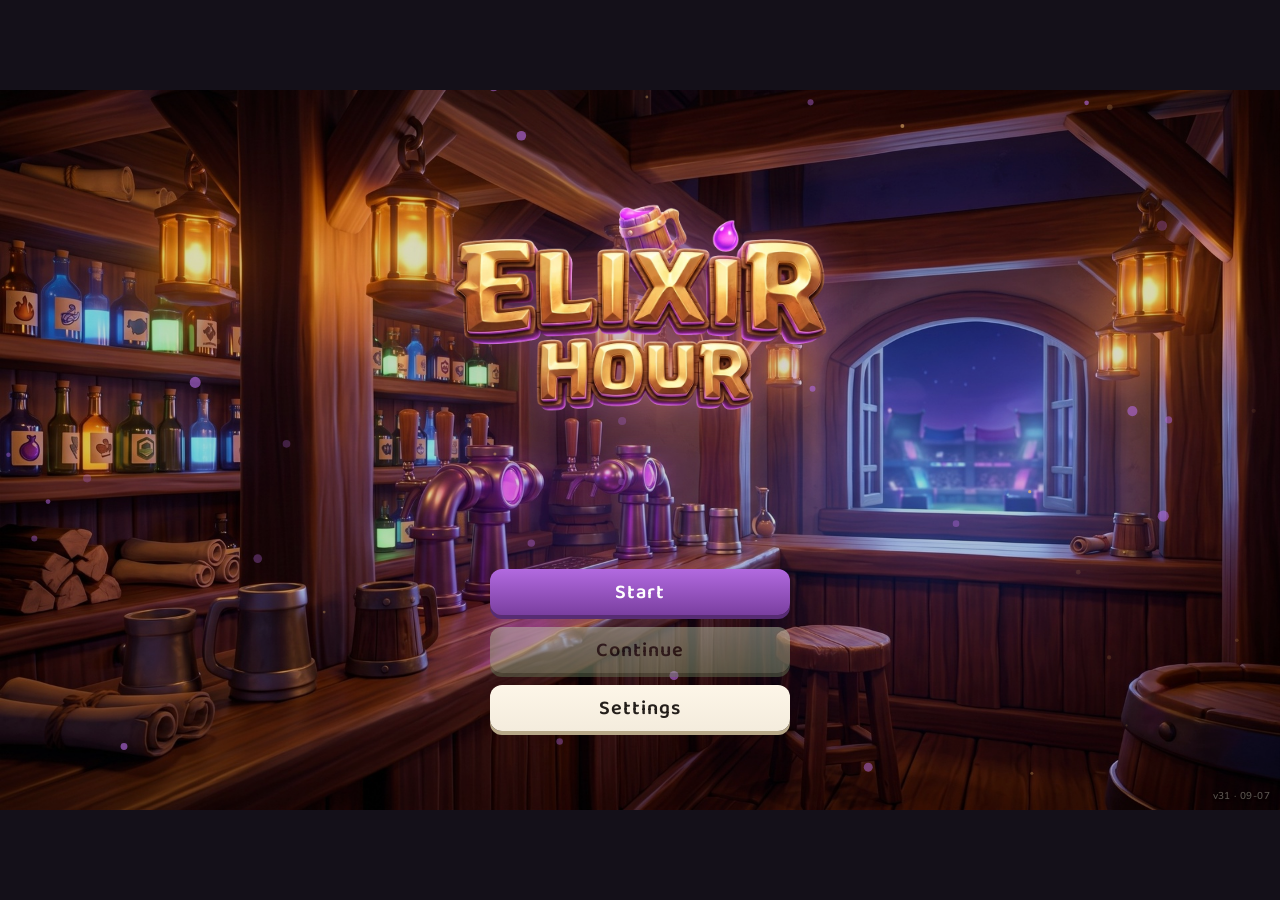
==== commit c078d32d: "Launch polish: share pages, Tome refinements, resilient boot" ====
--- a/index.html
+++ b/index.html
@@ -24,17 +24,17 @@
      home-screen icons (apple-touch / manifest) get it on a dark glow plate so
      iOS/Android don't render the transparency as black. Versioned so a rebrand
      isn't stuck behind the aggressive favicon cache. -->
-<link rel="icon" type="image/png" sizes="16x16" href="favicon-16.png?v=28">
-<link rel="icon" type="image/png" sizes="32x32" href="favicon-32.png?v=28">
-<link rel="icon" type="image/png" sizes="48x48" href="favicon-48.png?v=28">
-<link rel="apple-touch-icon" href="apple-touch-icon.png?v=28">
-<link rel="manifest" href="manifest.webmanifest?v=28">
+<link rel="icon" type="image/png" sizes="16x16" href="favicon-16.png?v=31">
+<link rel="icon" type="image/png" sizes="32x32" href="favicon-32.png?v=31">
+<link rel="icon" type="image/png" sizes="48x48" href="favicon-48.png?v=31">
+<link rel="apple-touch-icon" href="apple-touch-icon.png?v=31">
+<link rel="manifest" href="manifest.webmanifest?v=31">
 <!-- Cache-bust: every local script/stylesheet carries ?v=<BUILD>. BUMP THIS
-     TOKEN ON EVERY BUILD (find-replace all "?v=28") so a refresh always gets the
+     TOKEN ON EVERY BUILD (find-replace all "?v=31") so a refresh always gets the
      current code — file:// and heuristic caches served stale JS to a real
      player once (P0 06-07) and stalled progression. -->
-<link rel="stylesheet" href="css/fonts.css?v=28">
-<link rel="stylesheet" href="css/main.css?v=28">
+<link rel="stylesheet" href="css/fonts.css?v=31">
+<link rel="stylesheet" href="css/main.css?v=31">
 </head>
 <body>
 <div id="viewport">
@@ -148,7 +148,7 @@
          row is placed programmatically (src/screens.js renderGroup). -->
     <div class="screen" id="screen-group">
       <div id="g-ms">
-        <img id="g-img" src="assets/scenes/Group Scene V2.webp?v=28" alt="">
+        <img id="g-img" src="assets/scenes/Group Scene V2.webp?v=31" alt="">
       </div>
       <div id="group-row"></div>
       <div class="scene-tint"></div>
@@ -285,11 +285,14 @@
         <div class="nc-preview"><canvas id="nightcap-canvas" width="1200" height="1500"></canvas></div>
         <div class="nc-actions">
           <button class="btn small primary" id="nightcap-download"></button>
-          <button class="btn small" id="nightcap-share"></button>
+          <!-- §R16: Share is sage — matching the buttons that OPEN the Night Cap. Close stays cream. -->
+          <button class="btn small sage" id="nightcap-share"></button>
           <button class="btn small" id="nightcap-close"></button>
         </div>
-        <!-- §R15: desktop "link copied" toast — two lines (plain + Sage's green hand) -->
-        <div id="nc-toast" aria-hidden="true"></div>
+        <!-- §R15: desktop "link copied" toast — two lines (plain + Sage's green hand).
+             §R16 also carries the download-failure message, so it is a live region, not
+             aria-hidden: it is the ONLY feedback a failed download gives. -->
+        <div id="nc-toast" role="status" aria-live="polite"></div>
       </div>
     </div>
 
@@ -321,7 +324,7 @@
     <button id="hud-menu" class="hud-btn" aria-label="Menu">
       <svg viewBox="0 0 24 24" fill="none" stroke="currentColor" stroke-width="2.4" stroke-linecap="round"><path d="M4 7h16M4 12h16M4 17h16"/></svg>
     </button>
-    <button id="hud-tome" class="hud-btn tome" aria-label="The Tome"><img src="assets/ui/Tome Icon (cutout).webp?v=28" alt=""></button>
+    <button id="hud-tome" class="hud-btn tome" aria-label="The Tome"><img src="assets/ui/Tome Icon (cutout).webp?v=31" alt=""></button>
     <div id="autosave-quill" aria-hidden="true"><svg viewBox="0 0 24 24" fill="none" stroke="currentColor" stroke-width="1.8" stroke-linecap="round" stroke-linejoin="round"><path d="M20 4c-3 0-9 3-12 9l-4 7 7-4c6-3 9-9 9-12z"/><path d="M8.5 16.5l-2 2"/></svg><span id="autosave-word"></span></div>
     <div id="hint-chip"></div>
 
@@ -346,22 +349,22 @@
 <div id="dev" hidden></div>
 
 <!-- ?v=<BUILD> on every script — BUMP the token on every build (see head note) -->
-<script src="strings/strings.js?v=28"></script>
-<script src="data/nights.js?v=28"></script>
-<script src="data/cast.js?v=28"></script>
-<script src="data/tome.js?v=28"></script>
-<script src="src/stage.js?v=28"></script>
-<script src="src/save.js?v=28"></script>
-<script src="src/particles.js?v=28"></script>
-<script src="src/screens.js?v=28"></script>
-<script src="src/brew.js?v=28"></script>
-<script src="src/dialogue.js?v=28"></script>
-<script src="src/state.js?v=28"></script>
-<script src="src/tome.js?v=28"></script>
-<script src="src/nightcap.js?v=28"></script>
-<script src="src/audio.js?v=28"></script>
-<script src="src/settings.js?v=28"></script>
-<script src="src/hud.js?v=28"></script>
-<script src="src/boot.js?v=28"></script>
+<script src="strings/strings.js?v=31"></script>
+<script src="data/nights.js?v=31"></script>
+<script src="data/cast.js?v=31"></script>
+<script src="data/tome.js?v=31"></script>
+<script src="src/stage.js?v=31"></script>
+<script src="src/save.js?v=31"></script>
+<script src="src/particles.js?v=31"></script>
+<script src="src/screens.js?v=31"></script>
+<script src="src/brew.js?v=31"></script>
+<script src="src/dialogue.js?v=31"></script>
+<script src="src/state.js?v=31"></script>
+<script src="src/tome.js?v=31"></script>
+<script src="src/nightcap.js?v=31"></script>
+<script src="src/audio.js?v=31"></script>
+<script src="src/settings.js?v=31"></script>
+<script src="src/hud.js?v=31"></script>
+<script src="src/boot.js?v=31"></script>
 </body>
 </html>
--- a/css/main.css
+++ b/css/main.css
@@ -75,9 +75,9 @@
    dim wood backdrop (lantern pool at top) → the 3D brown-paper render → the article
    over its blank lower area. The dark gradient is retired; the paper stays brightest. */
 #herald-wrap{position:absolute; inset:0; display:flex; align-items:center; justify-content:center;
-  background:#0a0810 url("../assets/scenes/Herald Backdrop (counter top-down).webp?v=28") center/cover no-repeat;}
+  background:#0a0810 url("../assets/scenes/Herald Backdrop (counter top-down).webp?v=31") center/cover no-repeat;}
 #broadsheet{width:54%; max-width:780px; aspect-ratio:2048/1329; overflow:hidden;
-  background:url("../assets/ui/Arena Herald Paper (brown).webp?v=28") center/100% 100% no-repeat;
+  background:url("../assets/ui/Arena Herald Paper (brown).webp?v=31") center/100% 100% no-repeat;
   /* padding % is relative to the PARENT width (the stage), so 15% ≈ the paper's
      embossed-masthead depth — drops the article into the blank parchment below it.
      The parchment render is asymmetric, so the sides aren't equal: a touch more on
@@ -323,7 +323,7 @@
 #screen-nightend .placeholder{
   background:
     radial-gradient(ellipse 56% 44% at 50% 52%, rgba(14,10,20,.76), rgba(14,10,20,.30) 66%, transparent 82%),
-    #1c1b3a url("../assets/scenes/Bar Closed (rest screen).webp?v=28") center/cover no-repeat;}
+    #1c1b3a url("../assets/scenes/Bar Closed (rest screen).webp?v=31") center/cover no-repeat;}
 
 /* ---------- GROUP — Layout 3 (GDD §11): the whole room, no mixing UI ----------
    Late-night dressing of the same master-scene placeholder: darker wall,
@@ -381,14 +381,14 @@
    counter-wood backdrop as every other Herald interstitial (was a dark radial). */
 #epi-wrap{position:absolute; inset:0; display:flex; flex-direction:column; align-items:center;
   justify-content:center; gap:16px;
-  background:#0a0810 url("../assets/scenes/Herald Backdrop (counter top-down).webp?v=28") center/cover no-repeat;}
+  background:#0a0810 url("../assets/scenes/Herald Backdrop (counter top-down).webp?v=31") center/cover no-repeat;}
 /* §R15: the epilogue Ed. L prints on the SAME generated 3D paper prop as every other
    full-screen Herald (was a plain CSS card, breaking the 3D look on the wrong-pour path
    Tessa hit) — same framing as #broadsheet: paper fills the sheet, the embossed masthead
    is baked in (text masthead hidden), the article sits in the blank parchment below. The
    epilogue carries more copy than a Night herald, so its type is a touch smaller to fit. */
 #epi-sheet{width:54%; max-width:780px; aspect-ratio:2048/1329; overflow:hidden;
-  background:url("../assets/ui/Arena Herald Paper (brown).webp?v=28") center/100% 100% no-repeat;
+  background:url("../assets/ui/Arena Herald Paper (brown).webp?v=31") center/100% 100% no-repeat;
   padding:14.5% 12.4% 2.5% 13.6%; color:#3a2a1c; box-shadow:none; border:none; border-radius:0;
   transform:rotate(-0.8deg);}
 #epi-masthead{display:none;}   /* the paper art carries the embossed masthead */
@@ -440,7 +440,13 @@
 /* the character spread as a real book flow: two CSS columns = the two pages;
    the bio always starts on the LEFT page under the card and the browser
    carries the text onto the right page (GDD §11 reading order and balance) */
-#spread{position:absolute; left:18.5%; top:15%; width:62.5%; height:68%; z-index:33; color:var(--ink);}
+/* §R16: widened onto parchment the spread was leaving unused. The painted paper runs
+   x 11.1–84.9% with the spine at 49.82%; the old 18.5–81% box wasted ~95px of paper on the
+   left and ~50px on the right. Grown by 34px EACH SIDE (symmetric, so the flow's gutter stays
+   on the painted spine) — the left limit is the lit-paper onset at ~15.5%, not the paper edge,
+   so type never rides up onto the curved page edge. #tomenav deliberately KEEPS the old rect,
+   since its nav %s were measured against it. */
+#spread{position:absolute; left:15.844%; top:15%; width:67.813%; height:68%; z-index:33; color:var(--ink);}
 #spread[hidden]{display:none;}
 /* the text viewport RESERVES a bottom band so flowed text and Sage's notes
    can never reach the bottom-corner arrows (the back arrow sits above the
@@ -449,13 +455,27 @@
    sits inside the panel corners). */
 #spreadvp{position:absolute; left:0; right:0; top:0; bottom:5%; overflow:hidden;}
 body.portrait #spreadvp{top:5%; bottom:5%;}
-#spreadflow{height:100%; column-fill:auto; transition:transform .3s ease;}
-#spreadflow .spread-head{padding:30px 14px 14px;}
-/* §R14: wider side padding → wider note margins (per the Ledger Page Mockup, whose
-   text sits at ~46% width with deep margins), so Sage's notes read comfortably AND
-   the arrows have room to run from note into phrase without cramping or clipping. */
-#spreadflow .ledger-bio{padding:0 74px 12px; font-size:15.5px; line-height:1.5; width:auto; margin:0;}
-#spreadflow .hand-note.pinned{margin:6px 74px 16px; break-inside:avoid; -webkit-column-break-inside:avoid;}
+/* position:relative so #spreadnotes resolves against the FLOW, whose left/right margins
+   (set from JS = the note lane width) inset the columns away from the viewport edges */
+#spreadflow{height:100%; column-fill:auto; position:relative; transition:transform .3s ease;}
+/* §R16: the column is narrower now that the note lanes moved outboard, so the card+nameplate
+   row is tightened to keep every name on ONE LINE IN LANDSCAPE ("Hog Rider" is the binding
+   case, 105px into the 236px column). The bio text it sits above is what got wider.
+   `.bigclip` MUST NOT shrink — it has overflow:hidden and an absolutely-positioned <img>, so its
+   flex min-width resolves to 0 and a tight row shears the card art in half rather than wrapping
+   the name. PORTRAIT's column is only 161px and no card+name ROW fits there at all, so the name
+   drops under the card. (Both caught by the R16 review — portrait was cropping every card;
+   P.E.K.K.A lost 58% of hers.) */
+#spreadflow .spread-head{padding:30px 0 14px; gap:12px;}
+#spreadflow .spread-head .bigclip{flex:0 0 auto;}
+#spreadflow .nameplate{font-size:25px;}
+body.portrait #spreadflow .spread-head{flex-direction:column; align-items:flex-start; gap:8px;}
+/* §R16 supersedes §R14's 74px side padding. The notes no longer live INSIDE the text column —
+   they sit in their own lane outboard of it (outer lanes in the flow's margins, inner lanes in
+   the gutter), so the printed body text now uses the whole column. See laneMetrics() in
+   src/tome.js: lane = NOTEW + STROKE + CLEAR + EDGE, which is what guarantees the ≥12px clearance. */
+#spreadflow .ledger-bio{padding:0 2px 12px; font-size:15.5px; line-height:1.5; width:auto; margin:0;}
+#spreadflow .hand-note.pinned{margin:6px 2px 16px; break-inside:avoid; -webkit-column-break-inside:avoid;}
 #spreadnotes{position:absolute; left:0; top:0; height:100%; pointer-events:none;}
 #spreadnotes .margin-note{position:absolute; font-size:14.5px; line-height:1.08; margin:0;}
 #spreadnotes .note-arrows{position:absolute; left:0; top:0; overflow:visible;}
@@ -681,7 +701,7 @@
    Herald page widens for this tab; the article drops into the blank lower ~55%. */
 #pageR.herald-paper{
   left:49%; width:48%; top:13%; height:62%; padding:0;
-  background:url("../assets/ui/Arena Herald Paper (brown).webp?v=28") center top / contain no-repeat;}
+  background:url("../assets/ui/Arena Herald Paper (brown).webp?v=31") center top / contain no-repeat;}
 #pageR.herald-paper .rp-caption{text-align:center; margin-top:42%; color:#5a4632;}
 #pageR.herald-paper .headline{color:#3a2a1c; text-align:center; padding:0 14%;}
 #pageR.herald-paper .story{color:#4a3826; padding:0 14%; font-size:13.5px;}
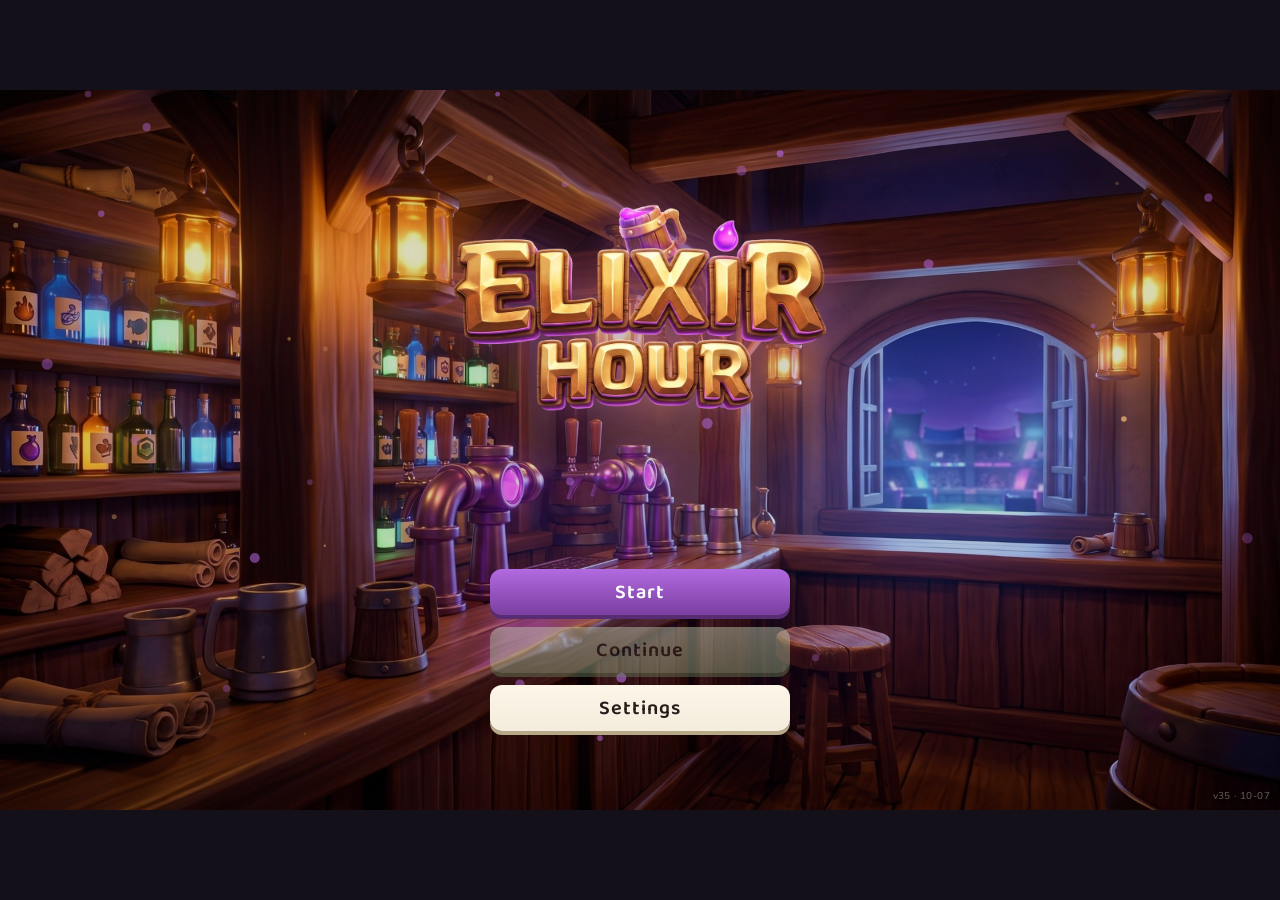
==== commit 63d43cc7: "Launch: Today's Edition live-ops page, the GTM deck, README shop window" ====
--- a/index.html
+++ b/index.html
@@ -24,17 +24,17 @@
      home-screen icons (apple-touch / manifest) get it on a dark glow plate so
      iOS/Android don't render the transparency as black. Versioned so a rebrand
      isn't stuck behind the aggressive favicon cache. -->
-<link rel="icon" type="image/png" sizes="16x16" href="favicon-16.png?v=31">
-<link rel="icon" type="image/png" sizes="32x32" href="favicon-32.png?v=31">
-<link rel="icon" type="image/png" sizes="48x48" href="favicon-48.png?v=31">
-<link rel="apple-touch-icon" href="apple-touch-icon.png?v=31">
-<link rel="manifest" href="manifest.webmanifest?v=31">
+<link rel="icon" type="image/png" sizes="16x16" href="favicon-16.png?v=35">
+<link rel="icon" type="image/png" sizes="32x32" href="favicon-32.png?v=35">
+<link rel="icon" type="image/png" sizes="48x48" href="favicon-48.png?v=35">
+<link rel="apple-touch-icon" href="apple-touch-icon.png?v=35">
+<link rel="manifest" href="manifest.webmanifest?v=35">
 <!-- Cache-bust: every local script/stylesheet carries ?v=<BUILD>. BUMP THIS
-     TOKEN ON EVERY BUILD (find-replace all "?v=31") so a refresh always gets the
+     TOKEN ON EVERY BUILD (find-replace all "?v=35") so a refresh always gets the
      current code — file:// and heuristic caches served stale JS to a real
      player once (P0 06-07) and stalled progression. -->
-<link rel="stylesheet" href="css/fonts.css?v=31">
-<link rel="stylesheet" href="css/main.css?v=31">
+<link rel="stylesheet" href="css/fonts.css?v=35">
+<link rel="stylesheet" href="css/main.css?v=35">
 </head>
 <body>
 <div id="viewport">
@@ -148,7 +148,7 @@
          row is placed programmatically (src/screens.js renderGroup). -->
     <div class="screen" id="screen-group">
       <div id="g-ms">
-        <img id="g-img" src="assets/scenes/Group Scene V2.webp?v=31" alt="">
+        <img id="g-img" src="assets/scenes/Group Scene V2.webp?v=35" alt="">
       </div>
       <div id="group-row"></div>
       <div class="scene-tint"></div>
@@ -261,7 +261,7 @@
           <button class="vol-mute" id="mute-music" type="button" aria-label="Mute music">
             <svg viewBox="0 0 24 24" fill="none" stroke="currentColor" stroke-width="1.9" stroke-linecap="round" stroke-linejoin="round"><path d="M4 9v6h4l5 4V5L8 9H4z" fill="currentColor" stroke="none"/><path class="wave" d="M16 8.5a5 5 0 0 1 0 7"/><path class="wave" d="M18.6 6a8 8 0 0 1 0 12"/><path class="slash" d="M3 3l18 18"/></svg>
           </button>
-          <div class="vol-track"><input type="range" min="0" max="100" step="1" value="70" id="vol-music" class="vol-slider" aria-label="Music volume"></div>
+          <div class="vol-track"><input type="range" min="0" max="100" step="1" value="50" id="vol-music" class="vol-slider" aria-label="Music volume"></div>
           <span class="vol-pct" id="pct-music">70%</span>
         </div>
         <div class="setrow volrow">
@@ -324,7 +324,7 @@
     <button id="hud-menu" class="hud-btn" aria-label="Menu">
       <svg viewBox="0 0 24 24" fill="none" stroke="currentColor" stroke-width="2.4" stroke-linecap="round"><path d="M4 7h16M4 12h16M4 17h16"/></svg>
     </button>
-    <button id="hud-tome" class="hud-btn tome" aria-label="The Tome"><img src="assets/ui/Tome Icon (cutout).webp?v=31" alt=""></button>
+    <button id="hud-tome" class="hud-btn tome" aria-label="The Tome"><img src="assets/ui/Tome Icon (cutout).webp?v=35" alt=""></button>
     <div id="autosave-quill" aria-hidden="true"><svg viewBox="0 0 24 24" fill="none" stroke="currentColor" stroke-width="1.8" stroke-linecap="round" stroke-linejoin="round"><path d="M20 4c-3 0-9 3-12 9l-4 7 7-4c6-3 9-9 9-12z"/><path d="M8.5 16.5l-2 2"/></svg><span id="autosave-word"></span></div>
     <div id="hint-chip"></div>
 
@@ -349,22 +349,25 @@
 <div id="dev" hidden></div>
 
 <!-- ?v=<BUILD> on every script — BUMP the token on every build (see head note) -->
-<script src="strings/strings.js?v=31"></script>
-<script src="data/nights.js?v=31"></script>
-<script src="data/cast.js?v=31"></script>
-<script src="data/tome.js?v=31"></script>
-<script src="src/stage.js?v=31"></script>
-<script src="src/save.js?v=31"></script>
-<script src="src/particles.js?v=31"></script>
-<script src="src/screens.js?v=31"></script>
-<script src="src/brew.js?v=31"></script>
-<script src="src/dialogue.js?v=31"></script>
-<script src="src/state.js?v=31"></script>
-<script src="src/tome.js?v=31"></script>
-<script src="src/nightcap.js?v=31"></script>
-<script src="src/audio.js?v=31"></script>
-<script src="src/settings.js?v=31"></script>
-<script src="src/hud.js?v=31"></script>
-<script src="src/boot.js?v=31"></script>
+<script src="strings/strings.js?v=35"></script>
+<script src="data/nights.js?v=35"></script>
+<script src="data/cast.js?v=35"></script>
+<!-- §R17: measured portrait framing for the scenes. Must load before src/screens.js. -->
+<script src="data/framing.js?v=35"></script>
+<script src="data/tome.js?v=35"></script>
+<script src="data/today.js?v=35"></script>
+<script src="src/stage.js?v=35"></script>
+<script src="src/save.js?v=35"></script>
+<script src="src/particles.js?v=35"></script>
+<script src="src/screens.js?v=35"></script>
+<script src="src/brew.js?v=35"></script>
+<script src="src/dialogue.js?v=35"></script>
+<script src="src/state.js?v=35"></script>
+<script src="src/tome.js?v=35"></script>
+<script src="src/nightcap.js?v=35"></script>
+<script src="src/audio.js?v=35"></script>
+<script src="src/settings.js?v=35"></script>
+<script src="src/hud.js?v=35"></script>
+<script src="src/boot.js?v=35"></script>
 </body>
 </html>
--- a/css/main.css
+++ b/css/main.css
@@ -28,6 +28,8 @@
 @media (prefers-reduced-motion: reduce){
   .screen.active{animation:none;}
   .scene-layer, .duo-cut{transition-duration:.06s;}
+  /* NOTE: the §R18 mixer-hint override lives beside .slot.hint further down — a media query
+     adds no specificity, so an override up here would simply lose to the later rule. */
 }
 /* R13: layout-change DIP — a warm near-dark camera cut between serve/duo/group.
    Sits above the scene + HUD (z12) but below the Tome/overlays (z30+). Fades IN
@@ -75,9 +77,9 @@
    dim wood backdrop (lantern pool at top) → the 3D brown-paper render → the article
    over its blank lower area. The dark gradient is retired; the paper stays brightest. */
 #herald-wrap{position:absolute; inset:0; display:flex; align-items:center; justify-content:center;
-  background:#0a0810 url("../assets/scenes/Herald Backdrop (counter top-down).webp?v=31") center/cover no-repeat;}
+  background:#0a0810 url("../assets/scenes/Herald Backdrop (counter top-down).webp?v=35") center/cover no-repeat;}
 #broadsheet{width:54%; max-width:780px; aspect-ratio:2048/1329; overflow:hidden;
-  background:url("../assets/ui/Arena Herald Paper (brown).webp?v=31") center/100% 100% no-repeat;
+  background:url("../assets/ui/Arena Herald Paper (brown).webp?v=35") center/100% 100% no-repeat;
   /* padding % is relative to the PARENT width (the stage), so 15% ≈ the paper's
      embossed-masthead depth — drops the article into the blank parchment below it.
      The parchment render is asymmetric, so the sides aren't equal: a touch more on
@@ -105,7 +107,10 @@
 #stage.night3 #ms{filter:brightness(.93) saturate(1.05) hue-rotate(-8deg);}
 #serve-bubble{left:2%; width:36%; display:none;}
 #serve-bubble.on{display:block;}
-#serve-bubble:after{left:52%;}   /* tail points down at the cast anchor */
+/* tail points down at the cast anchor. Landscape uses the fixed 52% (the cast is at one
+   anchor); §R17 portrait sets --tailx in px from the measured head, since the bubble now
+   follows the reframed character instead of sitting at a fixed left edge. */
+#serve-bubble:after{left:var(--tailx, 52%);}
 #serve-bubble.notail:after{display:none;}
 #serve-bubble .line em{color:var(--ink-soft); font-style:italic; font-weight:600;}
 
@@ -142,7 +147,11 @@
 .choice-btn:hover{background:var(--sage-deep); color:var(--creamHi, #FBF4E4); border-color:#55684a;
   transform:translateY(-2px); box-shadow:0 5px 0 #4a5c40;}
 .choice-btn:active{transform:translateY(2px); box-shadow:none;}
-body.portrait #serve-choices{left:4%; top:auto; bottom:37.5%; width:78%;}  /* above the stacked panel */
+/* §R17 (GDD §11): Sage is behind the counter, so her options sit at the BOTTOM of the scene.
+   They already did — this only re-ties the anchor to the SCENE BAND (which ends at 64%, i.e.
+   36% up from the stage bottom) instead of to the panel's top edge, so it can't drift if the
+   panel ever moves. Width left at 78% on purpose: that part was not broken. */
+body.portrait #serve-choices{left:4%; top:auto; bottom:36.8%; width:78%;}
 
 /* dialogue bubble (shared look, from the mockup) */
 .bubble{position:absolute; background:var(--cream); border-radius:14px; padding:7px 14px 9px; z-index:5;
@@ -205,6 +214,19 @@
    "N drop" label above the dose slider — nothing overlaps. */
 .slot{background:var(--cream); border-radius:12px; padding:4px 10px; cursor:pointer; border:2.5px solid #d8cbb2; position:relative;}
 .slot:hover{border-color:var(--sage);}
+/* §R18 first-brew mixer hint (GDD §11 fresh-player locks). The SAME sage as Sage's choice
+   buttons, so it reads as her guidance rather than a system prompt. Only ever on the two
+   MIXER rows — BASE is pre-filled. No arrows: they are a proven tailspin in this project.
+   The bounce is 3px over 2.6s — cozy, not a nag. */
+.slot.hint{border-color:var(--sage-deep);
+  background:linear-gradient(180deg,var(--sage-pale),var(--cream));
+  box-shadow:0 0 0 3px rgba(156,175,136,.34);
+  animation:mixerhint 2.6s ease-in-out infinite;}
+.slot.hint small{color:var(--sage-deep);}
+@keyframes mixerhint{0%,100%{transform:translateY(0);} 50%{transform:translateY(-3px);}}
+/* must sit AFTER .slot.hint: a media query carries no extra specificity, so an override
+   declared earlier in the file would lose the cascade. Highlight stays, bounce goes. */
+@media (prefers-reduced-motion: reduce){ .slot.hint{animation:none;} }
 .slot small{display:block; font-size:9.5px; letter-spacing:.12em; color:#8a7a5e; font-family:'Baloo 2',cursive; text-transform:uppercase;}
 .slot b{font-family:'Baloo 2',cursive; font-size:15px; color:var(--charcoal);}
 .slot .dot{position:absolute; right:9px; top:50%; transform:translateY(-50%); width:16px; height:16px; border-radius:50%;}
@@ -288,15 +310,26 @@
    width and its 71.9% counter top lands at ~0.719×64% ≈ 46% of the portrait
    stage (matching stage.js portrait counterY 0.46). Below the band is the
    letterbox backfill. */
-body.portrait .scene-layer{top:0; bottom:auto; height:64%; object-position:center top;}
+/* §R17: object-position is set from JS (Screens.applySoloFocus) so the reframe is computed
+   from the measured cast anchor, not guessed. `center top` is what put the Knight half off
+   the left edge. The `top` here is only the fallback before the first frame paints. */
+body.portrait .scene-layer{top:0; bottom:auto; height:64%; object-position:left top;}
 body.portrait #screen-serve{background:#241a12;}
-body.portrait #serve-bubble{left:4%; top:3%; width:70%;}
-body.portrait #sage-bubble{left:4%; top:auto; bottom:37.5%; width:78%;}  /* above the stacked panel, matching the choice stack */
+/* left/width/tail are set from JS per speaker; these are the portrait defaults */
+body.portrait #serve-bubble{left:4%; top:auto; width:70%;}
+/* §R17 GDD §11: Sage is BEHIND the counter — her voice comes from the bottom of the scene.
+   It already did; the anchor is now the scene band's bottom edge, not the panel's top. */
+body.portrait #sage-bubble{left:4%; top:auto; bottom:36.8%; width:78%;}
 body.portrait #panel-frame{left:3%; right:3%; top:64%; bottom:2.5%; height:auto;}
-body.portrait .panel-cols{flex-wrap:wrap;}   /* the columns wrap in portrait; the dose keeps its own row below */
-body.portrait .slotcol{width:44%;}
-body.portrait .rightcol{width:48%;}
-body.portrait .meters{flex-basis:100%; order:3;}
+/* §R17 items 4+5. Grid, not wrapped flex: the wrapped row stretched, leaving dead space under
+   the mixer selects and pushing the meters down onto the slider, and the 44%+48% columns left
+   a dead strip on the right. Row 1 is `auto` (selects hug their content), row 2 is `1fr` and
+   the meter block centres in it — vertically centred between the selects and the slider. */
+body.portrait .panel-cols{display:grid; grid-template-columns:1fr 1fr; grid-template-rows:auto 1fr;
+  gap:12px 14px; align-items:start;}
+body.portrait .slotcol{width:auto; grid-column:1; grid-row:1;}
+body.portrait .rightcol{width:auto; grid-column:2; grid-row:1;}
+body.portrait .meters{width:auto; flex:none; grid-column:1 / -1; grid-row:2; align-self:center;}
 body.portrait .picker{left:0; right:0; width:auto; bottom:105%; top:auto;}   /* portrait: open above the slot (panel sits in the bottom third) */
 body.portrait #panel-frame.brewing{top:auto; height:9%; bottom:38.5%;}
 body.portrait #brewstrip{left:3%; right:3%; top:64%; bottom:2.5%; height:auto;}
@@ -306,9 +339,22 @@
 /* portrait: group counter becomes a band mid-frame (the row shrinks to fit
    five across); duo stacks its split top/bottom; epilogue sheet widens */
 body.portrait #screen-group{background:#241a12;}
-body.portrait #g-img{top:0; bottom:auto; height:64%; object-position:center top;}   /* group scene occupies the top band in portrait (counter ≈46%, matches the cast anchor) */
-body.portrait #duo-scene .scene-layer, body.portrait .duo-cut{top:0; bottom:auto; height:64%; object-position:center top;}
-body.portrait #duo-box{width:88%; bottom:2.5%;}
+/* §R17 multi-character beats. A 1.79:1 frame cover-cropped into the 0.88:1 portrait band keeps
+   only ~49% of the width — not enough for two characters, let alone five, so `center top` cut
+   Hog Rider and Princess out of the finale entirely. `contain` is the only framing that keeps
+   EVERY character fully in frame (GDD §11), at the cost of letterboxing into the screen's own
+   dark wood. Solo beats keep `cover` + the JS focal point, so the customer stays big. */
+body.portrait #g-img{top:4%; bottom:auto; height:36%; object-fit:contain; object-position:center top;}
+body.portrait #duo-scene .scene-layer, body.portrait .duo-cut{top:4%; bottom:auto; height:36%;
+  object-fit:contain; object-position:center top;}
+/* the letterbox is the dim bar room, not a void — same warm dark as the serve screen */
+body.portrait #screen-duo, body.portrait #screen-group{background:#241a12;}
+/* the name-box comes up to meet the scene instead of stranding it at the top */
+body.portrait #duo-box{width:88%; top:38%; bottom:auto;}
+/* the diagonal seam + the "silent half dims" gradient belong to the SCENE, not the whole
+   screen — with the band shrunk to 36% they would otherwise wash over the letterbox and
+   the name-box. (Caught by the R17 review.) */
+body.portrait #duo-split{top:4%; bottom:auto; height:36%;}
 body.portrait #epi-sheet{width:88%; padding:30px 26px;}   /* §R15: paper prop clears the masthead in portrait, same as #broadsheet */
 
 /* ---------- PLACEHOLDER PANELS (night-end only now) ---------- */
@@ -323,7 +369,7 @@
 #screen-nightend .placeholder{
   background:
     radial-gradient(ellipse 56% 44% at 50% 52%, rgba(14,10,20,.76), rgba(14,10,20,.30) 66%, transparent 82%),
-    #1c1b3a url("../assets/scenes/Bar Closed (rest screen).webp?v=31") center/cover no-repeat;}
+    #1c1b3a url("../assets/scenes/Bar Closed (rest screen).webp?v=35") center/cover no-repeat;}
 
 /* ---------- GROUP — Layout 3 (GDD §11): the whole room, no mixing UI ----------
    Late-night dressing of the same master-scene placeholder: darker wall,
@@ -381,14 +427,14 @@
    counter-wood backdrop as every other Herald interstitial (was a dark radial). */
 #epi-wrap{position:absolute; inset:0; display:flex; flex-direction:column; align-items:center;
   justify-content:center; gap:16px;
-  background:#0a0810 url("../assets/scenes/Herald Backdrop (counter top-down).webp?v=31") center/cover no-repeat;}
+  background:#0a0810 url("../assets/scenes/Herald Backdrop (counter top-down).webp?v=35") center/cover no-repeat;}
 /* §R15: the epilogue Ed. L prints on the SAME generated 3D paper prop as every other
    full-screen Herald (was a plain CSS card, breaking the 3D look on the wrong-pour path
    Tessa hit) — same framing as #broadsheet: paper fills the sheet, the embossed masthead
    is baked in (text masthead hidden), the article sits in the blank parchment below. The
    epilogue carries more copy than a Night herald, so its type is a touch smaller to fit. */
 #epi-sheet{width:54%; max-width:780px; aspect-ratio:2048/1329; overflow:hidden;
-  background:url("../assets/ui/Arena Herald Paper (brown).webp?v=31") center/100% 100% no-repeat;
+  background:url("../assets/ui/Arena Herald Paper (brown).webp?v=35") center/100% 100% no-repeat;
   padding:14.5% 12.4% 2.5% 13.6%; color:#3a2a1c; box-shadow:none; border:none; border-radius:0;
   transform:rotate(-0.8deg);}
 #epi-masthead{display:none;}   /* the paper art carries the embossed masthead */
@@ -701,7 +747,7 @@
    Herald page widens for this tab; the article drops into the blank lower ~55%. */
 #pageR.herald-paper{
   left:49%; width:48%; top:13%; height:62%; padding:0;
-  background:url("../assets/ui/Arena Herald Paper (brown).webp?v=31") center top / contain no-repeat;}
+  background:url("../assets/ui/Arena Herald Paper (brown).webp?v=35") center top / contain no-repeat;}
 #pageR.herald-paper .rp-caption{text-align:center; margin-top:42%; color:#5a4632;}
 #pageR.herald-paper .headline{color:#3a2a1c; text-align:center; padding:0 14%;}
 #pageR.herald-paper .story{color:#4a3826; padding:0 14%; font-size:13.5px;}
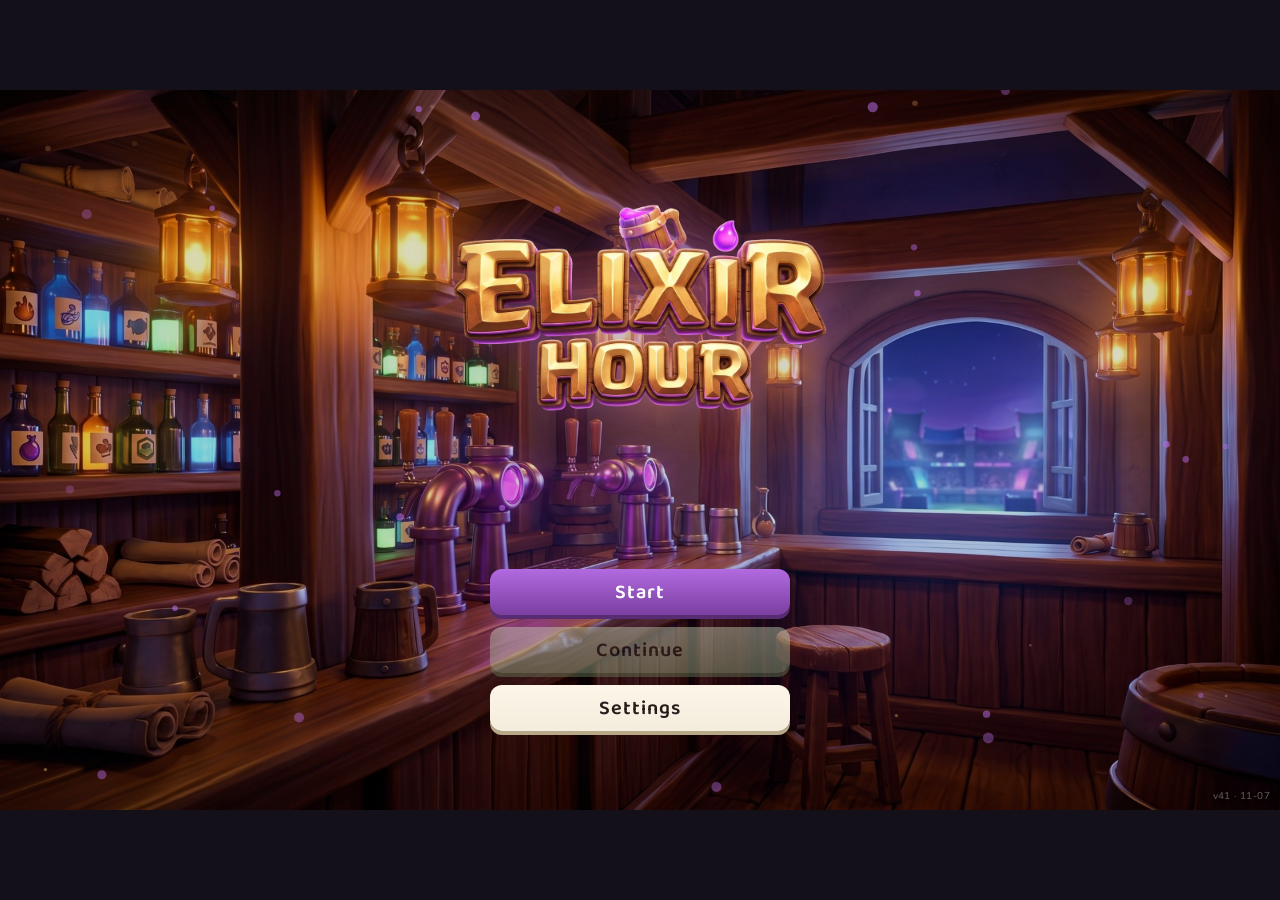
==== commit 60dff833: "Edition 2 - Night 4, The Long Road: the away bar, Ronin, the water tap" ====
--- a/index.html
+++ b/index.html
@@ -24,17 +24,17 @@
      home-screen icons (apple-touch / manifest) get it on a dark glow plate so
      iOS/Android don't render the transparency as black. Versioned so a rebrand
      isn't stuck behind the aggressive favicon cache. -->
-<link rel="icon" type="image/png" sizes="16x16" href="favicon-16.png?v=35">
-<link rel="icon" type="image/png" sizes="32x32" href="favicon-32.png?v=35">
-<link rel="icon" type="image/png" sizes="48x48" href="favicon-48.png?v=35">
-<link rel="apple-touch-icon" href="apple-touch-icon.png?v=35">
-<link rel="manifest" href="manifest.webmanifest?v=35">
+<link rel="icon" type="image/png" sizes="16x16" href="favicon-16.png?v=41">
+<link rel="icon" type="image/png" sizes="32x32" href="favicon-32.png?v=41">
+<link rel="icon" type="image/png" sizes="48x48" href="favicon-48.png?v=41">
+<link rel="apple-touch-icon" href="apple-touch-icon.png?v=41">
+<link rel="manifest" href="manifest.webmanifest?v=41">
 <!-- Cache-bust: every local script/stylesheet carries ?v=<BUILD>. BUMP THIS
-     TOKEN ON EVERY BUILD (find-replace all "?v=35") so a refresh always gets the
+     TOKEN ON EVERY BUILD (find-replace all "?v=41") so a refresh always gets the
      current code — file:// and heuristic caches served stale JS to a real
      player once (P0 06-07) and stalled progression. -->
-<link rel="stylesheet" href="css/fonts.css?v=35">
-<link rel="stylesheet" href="css/main.css?v=35">
+<link rel="stylesheet" href="css/fonts.css?v=41">
+<link rel="stylesheet" href="css/main.css?v=41">
 </head>
 <body>
 <div id="viewport">
@@ -148,7 +148,7 @@
          row is placed programmatically (src/screens.js renderGroup). -->
     <div class="screen" id="screen-group">
       <div id="g-ms">
-        <img id="g-img" src="assets/scenes/Group Scene V2.webp?v=35" alt="">
+        <img id="g-img" src="assets/scenes/Group Scene V2.webp?v=41" alt="">
       </div>
       <div id="group-row"></div>
       <div class="scene-tint"></div>
@@ -262,15 +262,15 @@
             <svg viewBox="0 0 24 24" fill="none" stroke="currentColor" stroke-width="1.9" stroke-linecap="round" stroke-linejoin="round"><path d="M4 9v6h4l5 4V5L8 9H4z" fill="currentColor" stroke="none"/><path class="wave" d="M16 8.5a5 5 0 0 1 0 7"/><path class="wave" d="M18.6 6a8 8 0 0 1 0 12"/><path class="slash" d="M3 3l18 18"/></svg>
           </button>
           <div class="vol-track"><input type="range" min="0" max="100" step="1" value="50" id="vol-music" class="vol-slider" aria-label="Music volume"></div>
-          <span class="vol-pct" id="pct-music">70%</span>
+          <span class="vol-pct" id="pct-music">50%</span>
         </div>
         <div class="setrow volrow">
           <label id="set-sfx-label" for="vol-sfx"></label>
           <button class="vol-mute" id="mute-sfx" type="button" aria-label="Mute sound effects">
             <svg viewBox="0 0 24 24" fill="none" stroke="currentColor" stroke-width="1.9" stroke-linecap="round" stroke-linejoin="round"><path d="M4 9v6h4l5 4V5L8 9H4z" fill="currentColor" stroke="none"/><path class="wave" d="M16 8.5a5 5 0 0 1 0 7"/><path class="wave" d="M18.6 6a8 8 0 0 1 0 12"/><path class="slash" d="M3 3l18 18"/></svg>
           </button>
-          <div class="vol-track"><input type="range" min="0" max="100" step="1" value="70" id="vol-sfx" class="vol-slider" aria-label="Sound effects volume"></div>
-          <span class="vol-pct" id="pct-sfx">70%</span>
+          <div class="vol-track"><input type="range" min="0" max="100" step="1" value="50" id="vol-sfx" class="vol-slider" aria-label="Sound effects volume"></div>
+          <span class="vol-pct" id="pct-sfx">50%</span>
         </div>
         <div class="setrow"><span></span><button class="btn small sage" id="btn-about"></button></div>
         <button class="btn small primary" id="btn-set-back"></button>
@@ -324,7 +324,7 @@
     <button id="hud-menu" class="hud-btn" aria-label="Menu">
       <svg viewBox="0 0 24 24" fill="none" stroke="currentColor" stroke-width="2.4" stroke-linecap="round"><path d="M4 7h16M4 12h16M4 17h16"/></svg>
     </button>
-    <button id="hud-tome" class="hud-btn tome" aria-label="The Tome"><img src="assets/ui/Tome Icon (cutout).webp?v=35" alt=""></button>
+    <button id="hud-tome" class="hud-btn tome" aria-label="The Tome"><img src="assets/ui/Tome Icon (cutout).webp?v=41" alt=""></button>
     <div id="autosave-quill" aria-hidden="true"><svg viewBox="0 0 24 24" fill="none" stroke="currentColor" stroke-width="1.8" stroke-linecap="round" stroke-linejoin="round"><path d="M20 4c-3 0-9 3-12 9l-4 7 7-4c6-3 9-9 9-12z"/><path d="M8.5 16.5l-2 2"/></svg><span id="autosave-word"></span></div>
     <div id="hint-chip"></div>
 
@@ -349,25 +349,25 @@
 <div id="dev" hidden></div>
 
 <!-- ?v=<BUILD> on every script — BUMP the token on every build (see head note) -->
-<script src="strings/strings.js?v=35"></script>
-<script src="data/nights.js?v=35"></script>
-<script src="data/cast.js?v=35"></script>
+<script src="strings/strings.js?v=41"></script>
+<script src="data/nights.js?v=41"></script>
+<script src="data/cast.js?v=41"></script>
 <!-- §R17: measured portrait framing for the scenes. Must load before src/screens.js. -->
-<script src="data/framing.js?v=35"></script>
-<script src="data/tome.js?v=35"></script>
-<script src="data/today.js?v=35"></script>
-<script src="src/stage.js?v=35"></script>
-<script src="src/save.js?v=35"></script>
-<script src="src/particles.js?v=35"></script>
-<script src="src/screens.js?v=35"></script>
-<script src="src/brew.js?v=35"></script>
-<script src="src/dialogue.js?v=35"></script>
-<script src="src/state.js?v=35"></script>
-<script src="src/tome.js?v=35"></script>
-<script src="src/nightcap.js?v=35"></script>
-<script src="src/audio.js?v=35"></script>
-<script src="src/settings.js?v=35"></script>
-<script src="src/hud.js?v=35"></script>
-<script src="src/boot.js?v=35"></script>
+<script src="data/framing.js?v=41"></script>
+<script src="data/tome.js?v=41"></script>
+<script src="data/today.js?v=41"></script>
+<script src="src/stage.js?v=41"></script>
+<script src="src/save.js?v=41"></script>
+<script src="src/particles.js?v=41"></script>
+<script src="src/screens.js?v=41"></script>
+<script src="src/brew.js?v=41"></script>
+<script src="src/dialogue.js?v=41"></script>
+<script src="src/state.js?v=41"></script>
+<script src="src/tome.js?v=41"></script>
+<script src="src/nightcap.js?v=41"></script>
+<script src="src/audio.js?v=41"></script>
+<script src="src/settings.js?v=41"></script>
+<script src="src/hud.js?v=41"></script>
+<script src="src/boot.js?v=41"></script>
 </body>
 </html>
--- a/css/main.css
+++ b/css/main.css
@@ -77,21 +77,33 @@
    dim wood backdrop (lantern pool at top) → the 3D brown-paper render → the article
    over its blank lower area. The dark gradient is retired; the paper stays brightest. */
 #herald-wrap{position:absolute; inset:0; display:flex; align-items:center; justify-content:center;
-  background:#0a0810 url("../assets/scenes/Herald Backdrop (counter top-down).webp?v=35") center/cover no-repeat;}
+  background:#0a0810 url("../assets/scenes/Herald Backdrop (counter top-down).webp?v=41") center/cover no-repeat;}
 #broadsheet{width:54%; max-width:780px; aspect-ratio:2048/1329; overflow:hidden;
-  background:url("../assets/ui/Arena Herald Paper (brown).webp?v=35") center/100% 100% no-repeat;
-  /* padding % is relative to the PARENT width (the stage), so 15% ≈ the paper's
-     embossed-masthead depth — drops the article into the blank parchment below it.
-     The parchment render is asymmetric, so the sides aren't equal: a touch more on
-     the left centres the body text on the paper's flat area against the masthead (R12). */
-  padding:15% 12.4% 2.5% 13.6%; color:#3a2a1c; box-shadow:none; border:none; border-radius:0;
+  background:url("../assets/ui/Arena Herald Paper (brown).webp?v=41") center/100% 100% no-repeat;
+  /* padding % is relative to the PARENT width (the stage). Top ≈ the paper's
+     embossed-masthead depth; the sides set the body-text column. WIDENED 11-07
+     (round 22b, Tessa): Edition 2's longer editions ran to 6 lines and crammed the
+     "tap to continue" against the paper's dark lower edge. Wider column + a lifted
+     top drop the longest edition (Ed. LI) to 5 lines with the continue clear on
+     parchment; the four original editions reflow a touch wider but stay framed.
+     Sides asymmetric — a touch more on the left centres the text against the
+     masthead on the asymmetric parchment render (R12).
+     TOP restored to 15% (round 22c-fix): round 22b's 13% pushed the edition label
+     up onto the embossed masthead flourish (Tessa caught the overlap). The wide
+     sides alone already cut the longest edition to 5 lines, so the original top can
+     come back — the label now sits at 42.8% of the paper, clear of the divider, and
+     every edition still fits with no overflow. */
+  padding:15% 9.5% 2.5% 10.5%; color:#3a2a1c; box-shadow:none; border:none; border-radius:0;
   transform:rotate(-0.8deg); cursor:pointer;}
 #herald-masthead{display:none;}   /* the paper art carries the embossed masthead */
 #herald-ed{text-align:center; font-family:'Cormorant Garamond',serif; font-weight:600; font-size:15px;
   color:#5a4632; margin-top:0;}
 #herald-head{font-family:'Baloo 2',cursive; font-size:20px; margin:7px 0 7px; text-align:center; color:#3a2a1c;}
 #herald-story{font-size:14.5px; line-height:1.48; font-weight:600; color:#4a3826;}
-.cont{margin-top:13px; text-align:center; font-family:'Baloo 2',cursive; color:#7a3fa0; font-size:14px;}
+/* "tap to continue" — darkened + bolder (round 22b): the old #7a3fa0 sat too faint
+   on the lower parchment. Now a deeper wine-purple with weight, so it reads as the
+   call-to-action it is without fighting the printed article above it. */
+.cont{margin-top:14px; text-align:center; font-family:'Baloo 2',cursive; color:#5e2578; font-weight:700; font-size:14.5px;}
 
 /* ---------- SERVE SCREEN — pre-baked hand-grounded scenes (GDD §12, round 9) ----
    The whole screen is one image: character grounded on the counter, brew wall,
@@ -105,6 +117,8 @@
   object-position:center; opacity:0; transition:opacity .25s ease-in-out;}
 #stage.night2 #ms{filter:brightness(.97) saturate(1.02) hue-rotate(-4deg);}
 #stage.night3 #ms{filter:brightness(.93) saturate(1.05) hue-rotate(-8deg);}
+/* night4 (Edition 2, away): NO filter on purpose — the away scenes are baked
+   with their own festival-lantern grade; a tint on top would fight it. */
 #serve-bubble{left:2%; width:36%; display:none;}
 #serve-bubble.on{display:block;}
 /* tail points down at the cast anchor. Landscape uses the fixed 52% (the cast is at one
@@ -299,6 +313,7 @@
 #stage.night1{--night-tint:transparent;}
 #stage.night2{--night-tint:rgba(58,104,188,0.62);}   /* dusk — the window cools to blue */
 #stage.night3{--night-tint:rgba(52,32,88,0.82);}     /* late night — purple candlelight */
+#stage.night4{--night-tint:transparent;}             /* away night — the baked scenes carry their own lantern grade */
 /* Night 3: candlelight — dim the GROUP-screen wall a touch (that screen still
    uses the CSS placeholder). The serve master scene is a baked image now, tinted
    as a whole by .scene-tint; its window/tap accents no longer have separate CSS
@@ -320,13 +335,26 @@
 /* §R17 GDD §11: Sage is BEHIND the counter — her voice comes from the bottom of the scene.
    It already did; the anchor is now the scene band's bottom edge, not the panel's top. */
 body.portrait #sage-bubble{left:4%; top:auto; bottom:36.8%; width:78%;}
-body.portrait #panel-frame{left:3%; right:3%; top:64%; bottom:2.5%; height:auto;}
+/* §R21 (10/07 live phone pass): CENTRE the content group inside the panel block.
+   The landscape rule `.panel-cols{flex:1}` made the columns swallow every spare pixel
+   of the portrait panel, pinning the mixer selects to the panel's top edge and pooling
+   all the slack beneath them — top-aligned contents over a fat pad. The frame's OWN
+   padding was symmetric, which is why this measured innocent and had to be seen.
+   Now the group (order strip + columns + dose) takes its natural height and the frame
+   centres it. `flex:0 1 auto` keeps the columns shrinkable, so a very short panel
+   compresses instead of overflowing its rounded box. */
+body.portrait #panel-frame{left:3%; right:3%; top:64%; bottom:2.5%; height:auto;
+  justify-content:center;}
 /* §R17 items 4+5. Grid, not wrapped flex: the wrapped row stretched, leaving dead space under
    the mixer selects and pushing the meters down onto the slider, and the 44%+48% columns left
-   a dead strip on the right. Row 1 is `auto` (selects hug their content), row 2 is `1fr` and
-   the meter block centres in it — vertically centred between the selects and the slider. */
-body.portrait .panel-cols{display:grid; grid-template-columns:1fr 1fr; grid-template-rows:auto 1fr;
-  gap:12px 14px; align-items:start;}
+   a dead strip on the right. Rows are both `auto` now (§R21) — with the whole group centred,
+   a stretching `1fr` row 2 would just reintroduce the pooled slack it was there to absorb.
+   The R17 lock still holds — the meter block sits CENTRED between the selects and the
+   slider — because the grid's row gap (above the meters) is set to match #panel-frame's
+   own flex gap of 9px (below them). Change one and you must change the other. */
+body.portrait .panel-cols{flex:0 1 auto;
+  display:grid; grid-template-columns:1fr 1fr; grid-template-rows:auto auto;
+  gap:9px 14px; align-items:start;}
 body.portrait .slotcol{width:auto; grid-column:1; grid-row:1;}
 body.portrait .rightcol{width:auto; grid-column:2; grid-row:1;}
 body.portrait .meters{width:auto; flex:none; grid-column:1 / -1; grid-row:2; align-self:center;}
@@ -334,7 +362,14 @@
 body.portrait #panel-frame.brewing{top:auto; height:9%; bottom:38.5%;}
 body.portrait #brewstrip{left:3%; right:3%; top:64%; bottom:2.5%; height:auto;}
 body.portrait #title-logo{width:78%; top:13%;}
-body.portrait #broadsheet{width:88%; padding:30px 26px;}
+/* PORTRAIT HERALD FIX (round 22e): the old `padding:30px 26px` was FIXED px, so it
+   couldn't clear a masthead that scales with the paper — the article printed straight
+   over "The Arena Herald" (Tessa's mobile screenshot). Fix: size the portrait paper to
+   the SAME pixel box as landscape (96% of the 720 portrait stage = 691px, matching
+   landscape's 54%-of-1280) and give it the SAME padding in px, expressed as % of 720.
+   Now portrait frames byte-identically to landscape: label at 42.8% (clear of the
+   flourish), 5-line longest edition, 0 overflow. */
+body.portrait #broadsheet{width:96%; padding:26.7% 16.9% 4.4% 18.6%;}
 body.portrait .panel{width:88%;}
 /* portrait: group counter becomes a band mid-frame (the row shrinks to fit
    five across); duo stacks its split top/bottom; epilogue sheet widens */
@@ -355,7 +390,7 @@
    screen — with the band shrunk to 36% they would otherwise wash over the letterbox and
    the name-box. (Caught by the R17 review.) */
 body.portrait #duo-split{top:4%; bottom:auto; height:36%;}
-body.portrait #epi-sheet{width:88%; padding:30px 26px;}   /* §R15: paper prop clears the masthead in portrait, same as #broadsheet */
+body.portrait #epi-sheet{width:96%; padding:26.7% 16.9% 4.4% 18.6%;}   /* round 22e: matches #broadsheet — same pixel box as landscape so the masthead is cleared (was fixed-px, overlapped) */
 
 /* ---------- PLACEHOLDER PANELS (night-end only now) ---------- */
 .placeholder{position:absolute; inset:0; display:flex; flex-direction:column; align-items:center;
@@ -369,7 +404,7 @@
 #screen-nightend .placeholder{
   background:
     radial-gradient(ellipse 56% 44% at 50% 52%, rgba(14,10,20,.76), rgba(14,10,20,.30) 66%, transparent 82%),
-    #1c1b3a url("../assets/scenes/Bar Closed (rest screen).webp?v=35") center/cover no-repeat;}
+    #1c1b3a url("../assets/scenes/Bar Closed (rest screen).webp?v=41") center/cover no-repeat;}
 
 /* ---------- GROUP — Layout 3 (GDD §11): the whole room, no mixing UI ----------
    Late-night dressing of the same master-scene placeholder: darker wall,
@@ -427,15 +462,17 @@
    counter-wood backdrop as every other Herald interstitial (was a dark radial). */
 #epi-wrap{position:absolute; inset:0; display:flex; flex-direction:column; align-items:center;
   justify-content:center; gap:16px;
-  background:#0a0810 url("../assets/scenes/Herald Backdrop (counter top-down).webp?v=35") center/cover no-repeat;}
+  background:#0a0810 url("../assets/scenes/Herald Backdrop (counter top-down).webp?v=41") center/cover no-repeat;}
 /* §R15: the epilogue Ed. L prints on the SAME generated 3D paper prop as every other
    full-screen Herald (was a plain CSS card, breaking the 3D look on the wrong-pour path
    Tessa hit) — same framing as #broadsheet: paper fills the sheet, the embossed masthead
    is baked in (text masthead hidden), the article sits in the blank parchment below. The
-   epilogue carries more copy than a Night herald, so its type is a touch smaller to fit. */
+   epilogue carries more copy than a Night herald, so its type is a touch smaller to fit.
+   Padding matched to #broadsheet (round 22c-fix: 15% top clears the masthead flourish;
+   the fullest epilogue, Ed. L, still fits with no overflow). */
 #epi-sheet{width:54%; max-width:780px; aspect-ratio:2048/1329; overflow:hidden;
-  background:url("../assets/ui/Arena Herald Paper (brown).webp?v=35") center/100% 100% no-repeat;
-  padding:14.5% 12.4% 2.5% 13.6%; color:#3a2a1c; box-shadow:none; border:none; border-radius:0;
+  background:url("../assets/ui/Arena Herald Paper (brown).webp?v=41") center/100% 100% no-repeat;
+  padding:15% 9.5% 2.5% 10.5%; color:#3a2a1c; box-shadow:none; border:none; border-radius:0;
   transform:rotate(-0.8deg);}
 #epi-masthead{display:none;}   /* the paper art carries the embossed masthead */
 #epi-ed{text-align:center; font-family:'Cormorant Garamond',serif; font-weight:600; font-size:13.5px;
@@ -747,7 +784,7 @@
    Herald page widens for this tab; the article drops into the blank lower ~55%. */
 #pageR.herald-paper{
   left:49%; width:48%; top:13%; height:62%; padding:0;
-  background:url("../assets/ui/Arena Herald Paper (brown).webp?v=35") center top / contain no-repeat;}
+  background:url("../assets/ui/Arena Herald Paper (brown).webp?v=41") center top / contain no-repeat;}
 #pageR.herald-paper .rp-caption{text-align:center; margin-top:42%; color:#5a4632;}
 #pageR.herald-paper .headline{color:#3a2a1c; text-align:center; padding:0 14%;}
 #pageR.herald-paper .story{color:#4a3826; padding:0 14%; font-size:13.5px;}
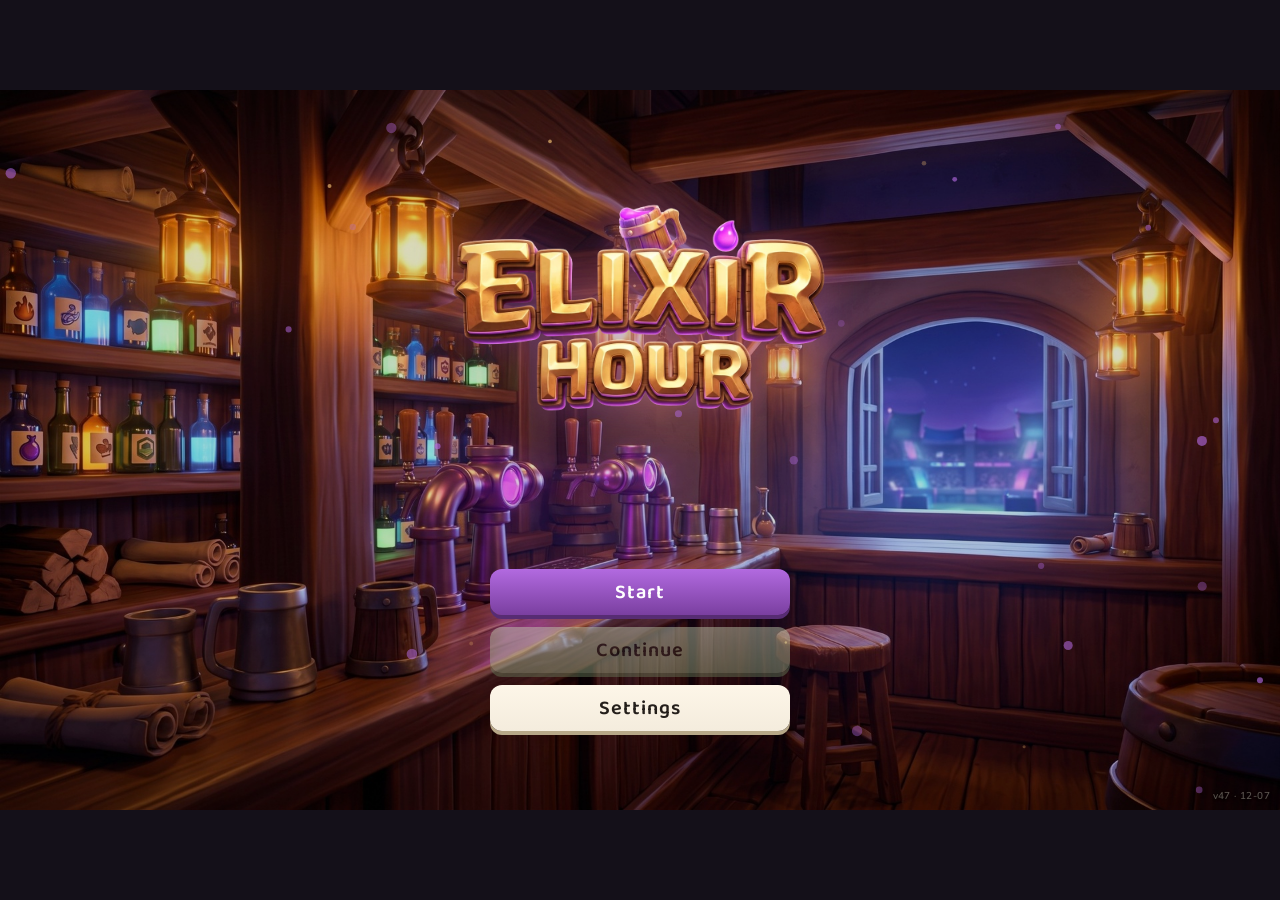
==== commit b462bc7f: "Mobile polish: text-size control, portrait Tome and Herald" ====
--- a/index.html
+++ b/index.html
@@ -24,17 +24,17 @@
      home-screen icons (apple-touch / manifest) get it on a dark glow plate so
      iOS/Android don't render the transparency as black. Versioned so a rebrand
      isn't stuck behind the aggressive favicon cache. -->
-<link rel="icon" type="image/png" sizes="16x16" href="favicon-16.png?v=41">
-<link rel="icon" type="image/png" sizes="32x32" href="favicon-32.png?v=41">
-<link rel="icon" type="image/png" sizes="48x48" href="favicon-48.png?v=41">
-<link rel="apple-touch-icon" href="apple-touch-icon.png?v=41">
-<link rel="manifest" href="manifest.webmanifest?v=41">
+<link rel="icon" type="image/png" sizes="16x16" href="favicon-16.png?v=47">
+<link rel="icon" type="image/png" sizes="32x32" href="favicon-32.png?v=47">
+<link rel="icon" type="image/png" sizes="48x48" href="favicon-48.png?v=47">
+<link rel="apple-touch-icon" href="apple-touch-icon.png?v=47">
+<link rel="manifest" href="manifest.webmanifest?v=47">
 <!-- Cache-bust: every local script/stylesheet carries ?v=<BUILD>. BUMP THIS
-     TOKEN ON EVERY BUILD (find-replace all "?v=41") so a refresh always gets the
+     TOKEN ON EVERY BUILD (find-replace all "?v=47") so a refresh always gets the
      current code — file:// and heuristic caches served stale JS to a real
      player once (P0 06-07) and stalled progression. -->
-<link rel="stylesheet" href="css/fonts.css?v=41">
-<link rel="stylesheet" href="css/main.css?v=41">
+<link rel="stylesheet" href="css/fonts.css?v=47">
+<link rel="stylesheet" href="css/main.css?v=47">
 </head>
 <body>
 <div id="viewport">
@@ -148,7 +148,7 @@
          row is placed programmatically (src/screens.js renderGroup). -->
     <div class="screen" id="screen-group">
       <div id="g-ms">
-        <img id="g-img" src="assets/scenes/Group Scene V2.webp?v=41" alt="">
+        <img id="g-img" src="assets/scenes/Group Scene V2.webp?v=47" alt="">
       </div>
       <div id="group-row"></div>
       <div class="scene-tint"></div>
@@ -256,6 +256,20 @@
         <h2 id="set-title"></h2>
         <div class="setrow"><label id="set-lang-label" for="lang-select"></label><select id="lang-select"></select></div>
         <p id="set-disclaimer"></p>
+        <!-- WS1 mobile-polish: iOS-style stepped text-size control. The slider drives
+             --text-scale (Small/Default/Large/Extra Large); a live preview line resizes
+             as you drag. Flanking small-A / large-A give the iOS affordance. -->
+        <div class="setrow tsrow">
+          <label id="set-textsize-label" for="text-scale"></label>
+          <span class="ts-a ts-a-sm" aria-hidden="true">A</span>
+          <div class="ts-track">
+            <input type="range" min="0" max="3" step="1" value="1" id="text-scale" class="ts-slider" aria-label="Text size">
+            <div class="ts-pips" aria-hidden="true"><span></span><span></span><span></span><span></span></div>
+          </div>
+          <span class="ts-a ts-a-lg" aria-hidden="true">A</span>
+          <span class="ts-step" id="ts-step-label"></span>
+        </div>
+        <div class="ts-preview" id="ts-preview" aria-live="polite"></div>
         <div class="setrow volrow">
           <label id="set-music-label" for="vol-music"></label>
           <button class="vol-mute" id="mute-music" type="button" aria-label="Mute music">
@@ -324,7 +338,7 @@
     <button id="hud-menu" class="hud-btn" aria-label="Menu">
       <svg viewBox="0 0 24 24" fill="none" stroke="currentColor" stroke-width="2.4" stroke-linecap="round"><path d="M4 7h16M4 12h16M4 17h16"/></svg>
     </button>
-    <button id="hud-tome" class="hud-btn tome" aria-label="The Tome"><img src="assets/ui/Tome Icon (cutout).webp?v=41" alt=""></button>
+    <button id="hud-tome" class="hud-btn tome" aria-label="The Tome"><img src="assets/ui/Tome Icon (cutout).webp?v=47" alt=""></button>
     <div id="autosave-quill" aria-hidden="true"><svg viewBox="0 0 24 24" fill="none" stroke="currentColor" stroke-width="1.8" stroke-linecap="round" stroke-linejoin="round"><path d="M20 4c-3 0-9 3-12 9l-4 7 7-4c6-3 9-9 9-12z"/><path d="M8.5 16.5l-2 2"/></svg><span id="autosave-word"></span></div>
     <div id="hint-chip"></div>
 
@@ -349,25 +363,25 @@
 <div id="dev" hidden></div>
 
 <!-- ?v=<BUILD> on every script — BUMP the token on every build (see head note) -->
-<script src="strings/strings.js?v=41"></script>
-<script src="data/nights.js?v=41"></script>
-<script src="data/cast.js?v=41"></script>
+<script src="strings/strings.js?v=47"></script>
+<script src="data/nights.js?v=47"></script>
+<script src="data/cast.js?v=47"></script>
 <!-- §R17: measured portrait framing for the scenes. Must load before src/screens.js. -->
-<script src="data/framing.js?v=41"></script>
-<script src="data/tome.js?v=41"></script>
-<script src="data/today.js?v=41"></script>
-<script src="src/stage.js?v=41"></script>
-<script src="src/save.js?v=41"></script>
-<script src="src/particles.js?v=41"></script>
-<script src="src/screens.js?v=41"></script>
-<script src="src/brew.js?v=41"></script>
-<script src="src/dialogue.js?v=41"></script>
-<script src="src/state.js?v=41"></script>
-<script src="src/tome.js?v=41"></script>
-<script src="src/nightcap.js?v=41"></script>
-<script src="src/audio.js?v=41"></script>
-<script src="src/settings.js?v=41"></script>
-<script src="src/hud.js?v=41"></script>
-<script src="src/boot.js?v=41"></script>
+<script src="data/framing.js?v=47"></script>
+<script src="data/tome.js?v=47"></script>
+<script src="data/today.js?v=47"></script>
+<script src="src/stage.js?v=47"></script>
+<script src="src/save.js?v=47"></script>
+<script src="src/particles.js?v=47"></script>
+<script src="src/screens.js?v=47"></script>
+<script src="src/brew.js?v=47"></script>
+<script src="src/dialogue.js?v=47"></script>
+<script src="src/state.js?v=47"></script>
+<script src="src/tome.js?v=47"></script>
+<script src="src/nightcap.js?v=47"></script>
+<script src="src/audio.js?v=47"></script>
+<script src="src/settings.js?v=47"></script>
+<script src="src/hud.js?v=47"></script>
+<script src="src/boot.js?v=47"></script>
 </body>
 </html>
--- a/css/main.css
+++ b/css/main.css
@@ -9,14 +9,32 @@
 }
 *{box-sizing:border-box; margin:0; padding:0;}
 html,body{height:100%;}
-body{background:#141019; font-family:'Nunito',sans-serif; overflow:hidden;}
+/* -webkit-text-size-adjust:100% disables iOS Safari's automatic text INFLATION — without it
+   Safari boosts text it deems too small, so the Small text-size step (0.9×, ~7px once the
+   720 stage is scaled to a phone) was being blown up bigger than Default (Tessa 12-07). Keeps
+   every text-size step faithful to what --text-scale sets. */
+body{background:#141019; font-family:'Nunito',sans-serif; overflow:hidden;
+  -webkit-text-size-adjust:100%; text-size-adjust:100%;}
 
 /* The stage: everything is laid out in a fixed 1280×720 design space
    (the mockup's reference resolution) and the whole stage scales to fit
    the window — see src/stage.js. */
 #viewport{position:fixed; inset:0;}
 #stage{position:absolute; left:0; top:0; width:1280px; height:720px; overflow:hidden;
-  background:var(--night); transform-origin:0 0; user-select:none;}
+  background:var(--night); transform-origin:0 0; user-select:none;
+  /* --text-scale (WS1, mobile-polish): a single multiplier the player-facing type ramp
+     derives from — every reading surface's font-size is calc(px * var(--text-scale)).
+     Default 1 → calc(px*1) === px, so desktop at Default is pixel-identical to before.
+     Set live from Settings (Small/Default/Large/Extra Large) and at boot from Prefs.
+     Chrome (build stamp, dev bar, mixing-panel labels, buttons) is deliberately NOT
+     routed through it, so tightly-tuned fixed geometry never resizes.
+     --paper-cap caps the two FIXED paper props (Herald interstitial + epilogue) that
+     can't paginate: their article area has ~0 headroom at the signed-off size, so even
+     +5% reflows a line off the parchment (verified, cap_find). The paper text follows
+     the ramp only up to this cap (default 1 = holds its signed-off size, never clips;
+     Small still shrinks it via the min()). WS2's taller portrait paper prop can raise
+     this so the Herald scales up too. */
+  --text-scale:1; --paper-cap:1;}
 .screen{position:absolute; inset:0; display:none;}
 /* §11 scene transitions (round 8/9): a layout change fades the new screen in
    (never a hard pop); within a layout, expression/character swaps cross-fade via
@@ -77,9 +95,9 @@
    dim wood backdrop (lantern pool at top) → the 3D brown-paper render → the article
    over its blank lower area. The dark gradient is retired; the paper stays brightest. */
 #herald-wrap{position:absolute; inset:0; display:flex; align-items:center; justify-content:center;
-  background:#0a0810 url("../assets/scenes/Herald Backdrop (counter top-down).webp?v=41") center/cover no-repeat;}
+  background:#0a0810 url("../assets/scenes/Herald Backdrop (counter top-down).webp?v=47") center/cover no-repeat;}
 #broadsheet{width:54%; max-width:780px; aspect-ratio:2048/1329; overflow:hidden;
-  background:url("../assets/ui/Arena Herald Paper (brown).webp?v=41") center/100% 100% no-repeat;
+  background:url("../assets/ui/Arena Herald Paper (brown).webp?v=47") center/100% 100% no-repeat;
   /* padding % is relative to the PARENT width (the stage). Top ≈ the paper's
      embossed-masthead depth; the sides set the body-text column. WIDENED 11-07
      (round 22b, Tessa): Edition 2's longer editions ran to 6 lines and crammed the
@@ -96,14 +114,14 @@
   padding:15% 9.5% 2.5% 10.5%; color:#3a2a1c; box-shadow:none; border:none; border-radius:0;
   transform:rotate(-0.8deg); cursor:pointer;}
 #herald-masthead{display:none;}   /* the paper art carries the embossed masthead */
-#herald-ed{text-align:center; font-family:'Cormorant Garamond',serif; font-weight:600; font-size:15px;
+#herald-ed{text-align:center; font-family:'Cormorant Garamond',serif; font-weight:600; font-size:calc(15px * min(var(--text-scale), var(--paper-cap)));
   color:#5a4632; margin-top:0;}
-#herald-head{font-family:'Baloo 2',cursive; font-size:20px; margin:7px 0 7px; text-align:center; color:#3a2a1c;}
-#herald-story{font-size:14.5px; line-height:1.48; font-weight:600; color:#4a3826;}
+#herald-head{font-family:'Baloo 2',cursive; font-size:calc(20px * min(var(--text-scale), var(--paper-cap))); margin:7px 0 7px; text-align:center; color:#3a2a1c;}
+#herald-story{font-size:calc(14.5px * min(var(--text-scale), var(--paper-cap))); line-height:1.48; font-weight:600; color:#4a3826;}
 /* "tap to continue" — darkened + bolder (round 22b): the old #7a3fa0 sat too faint
    on the lower parchment. Now a deeper wine-purple with weight, so it reads as the
    call-to-action it is without fighting the printed article above it. */
-.cont{margin-top:14px; text-align:center; font-family:'Baloo 2',cursive; color:#5e2578; font-weight:700; font-size:14.5px;}
+.cont{margin-top:14px; text-align:center; font-family:'Baloo 2',cursive; color:#5e2578; font-weight:700; font-size:calc(14.5px * min(var(--text-scale), var(--paper-cap)));}
 
 /* ---------- SERVE SCREEN — pre-baked hand-grounded scenes (GDD §12, round 9) ----
    The whole screen is one image: character grounded on the counter, brew wall,
@@ -146,12 +164,12 @@
 #serve-choices{position:absolute; left:2%; bottom:4%; width:36%; z-index:7; display:none;
   flex-direction:column; gap:8px; justify-content:flex-end;}
 #serve-choices.on{display:flex;}
-.choice-prompt{font-family:'Baloo 2',cursive; font-size:12.5px; letter-spacing:.06em; text-transform:uppercase;
+.choice-prompt{font-family:'Baloo 2',cursive; font-size:calc(12.5px * var(--text-scale)); letter-spacing:.06em; text-transform:uppercase;
   color:var(--cream); text-shadow:0 2px 4px rgba(0,0,0,.6); padding-left:4px;}
 /* §11 (round 10): Sage is asking, so her prompts wear her colour — sage fill like
    her bubbles, dark-sage outline, a slight lift on hover (they read cream before,
    as if someone else were asking). */
-.choice-btn{font-family:'Nunito',sans-serif; font-weight:600; font-size:13.5px; text-align:left;
+.choice-btn{font-family:'Nunito',sans-serif; font-weight:600; font-size:calc(13.5px * var(--text-scale)); text-align:left;
   background:linear-gradient(180deg,var(--sage-pale),var(--sage)); color:var(--charcoal);
   border:2.5px solid var(--sage-deep); border-radius:12px;
   padding:8px 12px; cursor:pointer; box-shadow:0 3px 0 var(--sage-deep);
@@ -175,8 +193,8 @@
    with no dark seam where the triangle meets the body (Fix 9). */
 .bubble:after{content:""; position:absolute; bottom:-9px; left:46%; border:8px solid transparent;
   border-top-color:var(--cream); border-width:11px 9px 0;}
-.bubble .speaker{font-family:'Baloo 2',cursive; font-size:12px; letter-spacing:.06em; color:var(--sage-deep); text-transform:uppercase;}
-.bubble .line{font-size:13.5px; line-height:1.35; color:var(--charcoal); font-weight:600; margin-top:3px;}
+.bubble .speaker{font-family:'Baloo 2',cursive; font-size:calc(12px * var(--text-scale)); letter-spacing:.06em; color:var(--sage-deep); text-transform:uppercase;}
+.bubble .line{font-size:calc(13.5px * var(--text-scale)); line-height:1.35; color:var(--charcoal); font-weight:600; margin-top:3px;}
 
 /* ---------- MIXING PANEL (Mixing UI Panel Spec, ported from the mockup) ---------- */
 #panel-frame{font-size:13px; position:absolute; right:1.2%; bottom:1.6%; left:40.6%; height:41%; z-index:6;
@@ -199,7 +217,7 @@
 #panel-frame.brew-open #order-strip.order-empty{display:none;}   /* empty text (between beats / cleared on pour) → no blank bar */
 #order-strip.has-more{cursor:pointer;}                            /* a trimmed line is tappable for the full request */
 #order-text{flex:1; min-width:0; color:#f2e7cf; font-family:'Nunito',sans-serif; font-weight:600;
-  font-size:12px; font-style:italic; line-height:1.28; overflow:hidden; pointer-events:none;
+  font-size:calc(12px * var(--text-scale)); font-style:italic; line-height:1.28; overflow:hidden; pointer-events:none;
   display:-webkit-box; -webkit-line-clamp:2; -webkit-box-orient:vertical;}
 /* §7 tap-for-full popover: grows UPWARD out of the panel over the scene, so it
    never reflows the mixing panel (a reflow would re-open the Pour-overflow P0).
@@ -207,7 +225,7 @@
 #order-full{display:none; position:absolute; left:0; right:0; bottom:calc(100% + 8px);
   max-height:44vh; overflow-y:auto; z-index:12; cursor:pointer;
   background:linear-gradient(180deg,#241a12,#1b130c); border:2px solid #3a2a1c; border-radius:12px;
-  padding:12px 14px; color:#f2e7cf; font-family:'Nunito',sans-serif; font-weight:600; font-size:13px;
+  padding:12px 14px; color:#f2e7cf; font-family:'Nunito',sans-serif; font-weight:600; font-size:calc(13px * var(--text-scale));
   font-style:italic; line-height:1.42; box-shadow:0 -8px 26px rgba(0,0,0,.55);}
 #panel-frame.order-open #order-full{display:block;}
 #panel-info{flex:0 0 auto; width:24px; height:24px; border-radius:50%;
@@ -369,7 +387,32 @@
    landscape's 54%-of-1280) and give it the SAME padding in px, expressed as % of 720.
    Now portrait frames byte-identically to landscape: label at 42.8% (clear of the
    flourish), 5-line longest edition, 0 overflow. */
-body.portrait #broadsheet{width:96%; padding:26.7% 16.9% 4.4% 18.6%;}
+/* WS2 (mobile polish, 12-07): the PORTRAIT Herald gets its OWN portrait-proportioned paper
+   prop — a generated parchment with the REAL "The Arena Herald" masthead composited on
+   (never model-drawn type). It fills the tall screen instead of floating as a wide landscape
+   band. The taller article area has real headroom, so `--paper-cap` is raised in portrait
+   (below) and the Herald/epilogue text now scales with the size slider too. Desktop keeps the
+   landscape paper untouched. Padding %s are of the 720 parent width; the article sits below
+   the baked masthead (paper aspect 912/1396). Tuned by looking on a 720×1280 portrait rig. */
+body.portrait #broadsheet{width:94%; max-width:none; aspect-ratio:912/1396;
+  background-image:url("../assets/ui/Arena Herald Paper (portrait).webp?v=47");
+  padding:40.5% 15% 8% 15%;}
+/* the epilogue also shows a closer + two buttons BELOW the sheet, so its paper is a touch
+   smaller to leave them on-screen; it carries more copy but starts higher and its type is
+   already smaller, so the article still fits with room at Extra Large. */
+body.portrait #epi-sheet{width:80%; max-width:none; aspect-ratio:912/1396;
+  background-image:url("../assets/ui/Arena Herald Paper (portrait).webp?v=47");
+  padding:34% 12% 6% 12%;}
+/* portrait has real article headroom now, so the Herald/epilogue text may scale to the full
+   ramp (landscape stays capped at 1 — its landscape paper has none). Set ON #stage so it wins
+   over the #stage local default. */
+body.portrait #stage{--paper-cap:1.4;}
+/* the tall portrait paper leaves blank lower page under a short edition; pin "tap to
+   continue" into the lower third so the layout brackets (masthead+article up top, CTA
+   down low) instead of the CTA clinging to the story with a void beneath. #broadsheet's
+   rotate already makes it a positioning context; be explicit. */
+body.portrait #broadsheet{position:relative;}
+body.portrait #broadsheet .cont{position:absolute; left:8%; right:8%; bottom:11%; margin:0;}
 body.portrait .panel{width:88%;}
 /* portrait: group counter becomes a band mid-frame (the row shrinks to fit
    five across); duo stacks its split top/bottom; epilogue sheet widens */
@@ -390,7 +433,7 @@
    screen — with the band shrunk to 36% they would otherwise wash over the letterbox and
    the name-box. (Caught by the R17 review.) */
 body.portrait #duo-split{top:4%; bottom:auto; height:36%;}
-body.portrait #epi-sheet{width:96%; padding:26.7% 16.9% 4.4% 18.6%;}   /* round 22e: matches #broadsheet — same pixel box as landscape so the masthead is cleared (was fixed-px, overlapped) */
+/* (portrait #epi-sheet is defined in the WS2 block above — it uses the new portrait paper) */
 
 /* ---------- PLACEHOLDER PANELS (night-end only now) ---------- */
 .placeholder{position:absolute; inset:0; display:flex; flex-direction:column; align-items:center;
@@ -404,7 +447,7 @@
 #screen-nightend .placeholder{
   background:
     radial-gradient(ellipse 56% 44% at 50% 52%, rgba(14,10,20,.76), rgba(14,10,20,.30) 66%, transparent 82%),
-    #1c1b3a url("../assets/scenes/Bar Closed (rest screen).webp?v=41") center/cover no-repeat;}
+    #1c1b3a url("../assets/scenes/Bar Closed (rest screen).webp?v=47") center/cover no-repeat;}
 
 /* ---------- GROUP — Layout 3 (GDD §11): the whole room, no mixing UI ----------
    Late-night dressing of the same master-scene placeholder: darker wall,
@@ -453,8 +496,8 @@
   background:var(--cream); border-radius:14px; padding:10px 20px 13px; display:none;
   box-shadow:0 10px 26px rgba(0,0,0,.5);}
 #duo-box.on{display:block;}
-#duo-box .speaker{font-family:'Baloo 2',cursive; font-size:13px; letter-spacing:.06em; text-transform:uppercase;}
-#duo-box .line{font-size:15px; line-height:1.4; color:var(--charcoal); font-weight:600; margin-top:3px;}
+#duo-box .speaker{font-family:'Baloo 2',cursive; font-size:calc(13px * var(--text-scale)); letter-spacing:.06em; text-transform:uppercase;}
+#duo-box .line{font-size:calc(15px * var(--text-scale)); line-height:1.4; color:var(--charcoal); font-weight:600; margin-top:3px;}
 #duo-box .line em{color:var(--ink-soft); font-style:italic; font-weight:600;}
 
 /* ---------- EPILOGUE — the morning-after Herald (GDD §9) ---------- */
@@ -462,7 +505,7 @@
    counter-wood backdrop as every other Herald interstitial (was a dark radial). */
 #epi-wrap{position:absolute; inset:0; display:flex; flex-direction:column; align-items:center;
   justify-content:center; gap:16px;
-  background:#0a0810 url("../assets/scenes/Herald Backdrop (counter top-down).webp?v=41") center/cover no-repeat;}
+  background:#0a0810 url("../assets/scenes/Herald Backdrop (counter top-down).webp?v=47") center/cover no-repeat;}
 /* §R15: the epilogue Ed. L prints on the SAME generated 3D paper prop as every other
    full-screen Herald (was a plain CSS card, breaking the 3D look on the wrong-pour path
    Tessa hit) — same framing as #broadsheet: paper fills the sheet, the embossed masthead
@@ -471,17 +514,17 @@
    Padding matched to #broadsheet (round 22c-fix: 15% top clears the masthead flourish;
    the fullest epilogue, Ed. L, still fits with no overflow). */
 #epi-sheet{width:54%; max-width:780px; aspect-ratio:2048/1329; overflow:hidden;
-  background:url("../assets/ui/Arena Herald Paper (brown).webp?v=41") center/100% 100% no-repeat;
+  background:url("../assets/ui/Arena Herald Paper (brown).webp?v=47") center/100% 100% no-repeat;
   padding:15% 9.5% 2.5% 10.5%; color:#3a2a1c; box-shadow:none; border:none; border-radius:0;
   transform:rotate(-0.8deg);}
 #epi-masthead{display:none;}   /* the paper art carries the embossed masthead */
-#epi-ed{text-align:center; font-family:'Cormorant Garamond',serif; font-weight:600; font-size:13.5px;
+#epi-ed{text-align:center; font-family:'Cormorant Garamond',serif; font-weight:600; font-size:calc(13.5px * min(var(--text-scale), var(--paper-cap)));
   color:#5a4632; margin-top:0;}
-#epi-head{font-family:'Baloo 2',cursive; font-size:17px; margin:5px 0 4px; text-align:center; color:#3a2a1c;}
-#epi-story,#epi-conseq,#epi-story2{font-size:12.6px; line-height:1.4; font-weight:600; color:#4a3826; margin-top:6px;}
+#epi-head{font-family:'Baloo 2',cursive; font-size:calc(17px * min(var(--text-scale), var(--paper-cap))); margin:5px 0 4px; text-align:center; color:#3a2a1c;}
+#epi-story,#epi-conseq,#epi-story2{font-size:calc(12.6px * min(var(--text-scale), var(--paper-cap))); line-height:1.4; font-weight:600; color:#4a3826; margin-top:6px;}
 #epi-conseq{font-style:italic; color:#7a5330;
   border-left:3px solid var(--gold); padding-left:10px;}   /* the ripple — one line, one brew */
-#epi-final{font-family:'Cormorant Garamond',serif; font-weight:700; font-size:21px; color:var(--cream);
+#epi-final{font-family:'Cormorant Garamond',serif; font-weight:700; font-size:calc(21px * min(var(--text-scale), var(--paper-cap))); color:var(--cream);
   letter-spacing:.02em; text-align:center; text-shadow:0 2px 10px rgba(0,0,0,.6);}
 
 /* ---------- TOME OVERLAY (mockup geometry; §11 marginalia rule) ---------- */
@@ -551,22 +594,22 @@
    P.E.K.K.A lost 58% of hers.) */
 #spreadflow .spread-head{padding:30px 0 14px; gap:12px;}
 #spreadflow .spread-head .bigclip{flex:0 0 auto;}
-#spreadflow .nameplate{font-size:25px;}
+#spreadflow .nameplate{font-size:calc(25px * var(--text-scale));}
 body.portrait #spreadflow .spread-head{flex-direction:column; align-items:flex-start; gap:8px;}
 /* §R16 supersedes §R14's 74px side padding. The notes no longer live INSIDE the text column —
    they sit in their own lane outboard of it (outer lanes in the flow's margins, inner lanes in
    the gutter), so the printed body text now uses the whole column. See laneMetrics() in
    src/tome.js: lane = NOTEW + STROKE + CLEAR + EDGE, which is what guarantees the ≥12px clearance. */
-#spreadflow .ledger-bio{padding:0 2px 12px; font-size:15.5px; line-height:1.5; width:auto; margin:0;}
+#spreadflow .ledger-bio{padding:0 2px 12px; font-size:calc(15.5px * var(--text-scale)); line-height:1.5; width:auto; margin:0;}
 #spreadflow .hand-note.pinned{margin:6px 2px 16px; break-inside:avoid; -webkit-column-break-inside:avoid;}
 #spreadnotes{position:absolute; left:0; top:0; height:100%; pointer-events:none;}
-#spreadnotes .margin-note{position:absolute; font-size:14.5px; line-height:1.08; margin:0;}
+#spreadnotes .margin-note{position:absolute; font-size:calc(14.5px * var(--text-scale)); line-height:1.08; margin:0;}
 #spreadnotes .note-arrows{position:absolute; left:0; top:0; overflow:visible;}
-body.portrait #spread{left:4%; top:11%; width:92%; height:86%;}
+body.portrait #spread{left:4%; top:13.5%; width:92%; height:83.5%;}
 
 .spread-head{display:flex; align-items:center; gap:18px; padding-top:34px; margin-bottom:14px;
   break-inside:avoid; -webkit-column-break-inside:avoid;}
-.nameplate{font-family:'Cormorant Garamond',serif; font-weight:700; font-size:29px; color:var(--ink); line-height:1.05;}
+.nameplate{font-family:'Cormorant Garamond',serif; font-weight:700; font-size:calc(29px * var(--text-scale)); color:var(--ink); line-height:1.05;}
 
 /* All page furniture lives in one overlay spanning the paper box (same rect
    as #spread) — grid AND spread share it, and it's cleared on every render so
@@ -574,7 +617,7 @@
    the close button (z-35). */
 #tomenav{position:absolute; left:18.5%; top:15%; width:62.5%; height:68%; z-index:34; pointer-events:none;}
 #tomenav > *{pointer-events:auto;}
-body.portrait #tomenav{left:4%; top:11%; width:92%; height:86%;}
+body.portrait #tomenav{left:4%; top:13.5%; width:92%; height:83.5%;}
 
 /* Page-TURN arrows (GDD §11): the ornate fletched icon, RESERVED for turning
    to a prev/next sheet — on the character spread AND the paginated grid. They
@@ -717,13 +760,13 @@
 body.portrait #pageflip .leaf{top:4%; height:92%;}
 body.portrait #pageflip.fwd .leaf{left:50%; width:46%;}
 body.portrait #pageflip.rev .leaf{left:4%; width:46%;}
-.tometitle{font-family:'Cormorant Garamond',serif; font-weight:700; font-size:28px; letter-spacing:.01em;
+.tometitle{font-family:'Cormorant Garamond',serif; font-weight:700; font-size:calc(28px * var(--text-scale)); letter-spacing:.01em;
   border-bottom:2.5px solid rgba(122,103,72,.45); padding-bottom:5px; margin-bottom:10px;}
 .tometitle.centre{text-align:center;}
 /* printed epigraphs are BODY text (§11) — only Sage's hand is Caveat */
-.tome-epigraph{font-family:'Cormorant Garamond',serif; font-style:italic; font-weight:600; font-size:15px;
+.tome-epigraph{font-family:'Cormorant Garamond',serif; font-style:italic; font-weight:600; font-size:calc(15px * var(--text-scale));
   color:#6b5a44; margin-bottom:12px; line-height:1.3;}
-.hand-note{font-family:'Caveat',cursive; font-size:19px; font-weight:700; color:var(--sage-deep); line-height:1.15; margin:8px 0;}
+.hand-note{font-family:'Caveat',cursive; font-size:calc(19px * var(--text-scale)); font-weight:700; color:var(--sage-deep); line-height:1.15; margin:8px 0;}
 /* tilts are rotation ONLY — placement belongs to the marginalia engine */
 .hand-note.tilt0{transform:rotate(-2.4deg);} .hand-note.tilt1{transform:rotate(1.8deg);}
 .hand-note.tilt2{transform:rotate(-1.2deg);}
@@ -732,8 +775,8 @@
 .entry{padding:7px 9px; border-radius:9px; cursor:pointer; margin-bottom:4px;}
 .entry:hover{background:rgba(122,103,72,.12);}
 .entry.sel{background:rgba(122,103,72,.18);}
-.entry b{font-family:'Cormorant Garamond',serif; font-weight:700; font-size:18.5px; display:block;}
-.entry span{font-family:'Cormorant Garamond',serif; font-size:14px; font-weight:600; color:var(--ink-soft);}
+.entry b{font-family:'Cormorant Garamond',serif; font-weight:700; font-size:calc(18.5px * var(--text-scale)); display:block;}
+.entry span{font-family:'Cormorant Garamond',serif; font-size:calc(14px * var(--text-scale)); font-weight:600; color:var(--ink-soft);}
 .entry.locked{opacity:.5; cursor:default;}
 .entry.locked:hover{background:none;}
 /* UNIFORM card height (GDD §15): cards clip to their measured content box —
@@ -752,31 +795,31 @@
 .cardthumb.locked{cursor:default;}
 .cardthumb.locked:after{content:"?"; position:absolute; inset:0; display:flex; align-items:center; justify-content:center;
   font-family:'Baloo 2',cursive; font-size:30px; color:rgba(244,236,221,.85);}
-.cardthumb small{display:block; text-align:center; font-family:'Baloo 2',cursive; font-size:10.5px; color:var(--ink-soft); margin-top:2px;}
+.cardthumb small{display:block; text-align:center; font-family:'Baloo 2',cursive; font-size:calc(10.5px * var(--text-scale)); color:var(--ink-soft); margin-top:2px;}
 .bigclip{position:relative; overflow:hidden; border-radius:6px; margin:2% auto 10px;
   filter:drop-shadow(0 12px 16px rgba(30,20,10,.20));}
 .bigclip img{position:absolute; width:auto; display:block;}
 /* the annotated page (GDD §11): printed bio in a narrower centre column,
    Sage's notes placed in the clear margins beside their marks */
 .ledger-annot{position:relative; margin-bottom:18px;}
-.ledger-annot .ledger-bio{width:60%; margin:0 auto; font-size:16px; line-height:1.52;}
+.ledger-annot .ledger-bio{width:60%; margin:0 auto; font-size:calc(16px * var(--text-scale)); line-height:1.52;}
 .note-arrows{position:absolute; inset:0; pointer-events:none; overflow:visible;}
 .note-arrows path{stroke:var(--sage-deep); stroke-width:1.8; fill:none; stroke-linecap:round; stroke-linejoin:round; opacity:.6;}
-.margin-note{position:absolute; margin:0; font-size:14.5px; line-height:1.08;}
-.margin-note.foot{font-size:16px;}
-.ledger-bio{font-family:'Cormorant Garamond',serif; font-size:15.5px; font-weight:600; line-height:1.42; margin-bottom:4px;}
+.margin-note{position:absolute; margin:0; font-size:calc(14.5px * var(--text-scale)); line-height:1.08;}
+.margin-note.foot{font-size:calc(16px * var(--text-scale));}
+.ledger-bio{font-family:'Cormorant Garamond',serif; font-size:calc(15.5px * var(--text-scale)); font-weight:600; line-height:1.42; margin-bottom:4px;}
 .marked{border-bottom:2.5px solid rgba(107,127,92,.85); background:rgba(156,175,136,.18); border-radius:2px; padding:0 1px;}
-.rp-caption{text-align:center; font-family:'Cormorant Garamond',serif; font-size:15px; font-weight:600;
+.rp-caption{text-align:center; font-family:'Cormorant Garamond',serif; font-size:calc(15px * var(--text-scale)); font-weight:600;
   color:var(--ink-soft); font-style:italic; line-height:1.35; margin-top:10px;}
 .rp-caption.strong{font-style:normal; font-weight:700; margin-top:4px;}
 .tome-tankard{display:block; height:96px; margin:14px auto 4px; transform:translateX(-12%);}
 .ingdots{display:flex; gap:8px; justify-content:center; margin:10px 0 0;}
 .ingdots i{width:20px; height:20px; border-radius:50%; display:block; box-shadow:inset 0 -3px 5px rgba(0,0,0,.25);}
-.masthead{font-family:'Pirata One',cursive; font-weight:400; font-size:33px; line-height:1.1; text-align:center;
+.masthead{font-family:'Pirata One',cursive; font-weight:400; font-size:calc(33px * var(--text-scale)); line-height:1.1; text-align:center;
   letter-spacing:.04em; border-bottom:3px double rgba(122,103,72,.55); padding-bottom:6px;}
-.headline{font-family:'Cormorant Garamond',serif; font-weight:700; font-size:20px; margin:10px 0 6px; line-height:1.2;}
-.story{font-family:'Cormorant Garamond',serif; font-size:15.5px; font-weight:600; line-height:1.4;}
-.ripple{margin-top:12px; font-size:12px; font-weight:700; color:var(--elixir); font-style:italic;}
+.headline{font-family:'Cormorant Garamond',serif; font-weight:700; font-size:calc(20px * var(--text-scale)); margin:10px 0 6px; line-height:1.2;}
+.story{font-family:'Cormorant Garamond',serif; font-size:calc(15.5px * var(--text-scale)); font-weight:600; line-height:1.4;}
+.ripple{margin-top:12px; font-size:calc(12px * var(--text-scale)); font-weight:700; color:var(--elixir); font-style:italic;}
 /* §11 (round 10): the Arena Herald prints on the 3D brown-paper masthead render.
    The paper's embossed masthead + crown flourish own the top ~40%; the article
    drops into the blank parchment below. Text goes warm dark-brown to sit on it. */
@@ -784,10 +827,10 @@
    Herald page widens for this tab; the article drops into the blank lower ~55%. */
 #pageR.herald-paper{
   left:49%; width:48%; top:13%; height:62%; padding:0;
-  background:url("../assets/ui/Arena Herald Paper (brown).webp?v=41") center top / contain no-repeat;}
+  background:url("../assets/ui/Arena Herald Paper (brown).webp?v=47") center top / contain no-repeat;}
 #pageR.herald-paper .rp-caption{text-align:center; margin-top:42%; color:#5a4632;}
 #pageR.herald-paper .headline{color:#3a2a1c; text-align:center; padding:0 14%;}
-#pageR.herald-paper .story{color:#4a3826; padding:0 14%; font-size:13.5px;}
+#pageR.herald-paper .story{color:#4a3826; padding:0 14%; font-size:calc(13.5px * var(--text-scale));}
 #pageR.herald-paper .ripple{color:#7a3fa0; padding:0 14%;}
 #phonowrap{position:relative; width:58%; margin:6% auto 0;}
 #phonoglow{position:absolute; inset:-14%; border-radius:50%;
@@ -795,17 +838,44 @@
   filter:blur(10px); animation:phonopulse 2.6s ease-in-out infinite;}
 @keyframes phonopulse{0%,100%{opacity:.45; transform:scale(.96);} 50%{opacity:1; transform:scale(1.05);}}
 #phonowrap img{position:relative; width:100%;}
-.plaque{margin-top:8px; text-align:center; font-family:'Cormorant Garamond',serif; font-weight:700; font-size:16.5px; color:var(--ink);}
-
-/* portrait: the 16:9 spread art doesn't fit — fall back to a cream book panel */
+.plaque{margin-top:8px; text-align:center; font-family:'Cormorant Garamond',serif; font-weight:700; font-size:calc(16.5px * var(--text-scale)); color:var(--ink);}
+
+/* portrait: the 16:9 spread art doesn't fit — the book fills the screen as real aged
+   PARCHMENT instead of a flat cream gradient (WS2, 12-07: same paper language as the Herald
+   prop, so the Tome + Herald read as one system). A soft inner vignette gives page depth. */
 body.portrait #tomeimg{display:none;}
-body.portrait #tome{background:linear-gradient(175deg,#f7efdc,var(--cream));}
-body.portrait .tab{left:auto; width:15%; height:7%; top:1.5% !important; background:rgba(122,103,72,.16); border-radius:10px;}
-body.portrait .tab svg{stroke:#4a3a28;}
+body.portrait #tome{
+  background:#2a1d12 url("../assets/ui/Tome Paper (portrait).webp?v=47") center/cover no-repeat;
+  box-shadow:inset 0 0 90px 20px rgba(70,45,22,.30);}
+/* the four tabs read as aged-leather ribbon tabs (embossed brown + gilt edge), not flat grey
+   chips — crafted, and legible against the parchment. Dropped to 4.5% top so they sit clear
+   of the torn paper edge with breathing room above (Tessa 12-07); content follows below. */
+/* SQUARE tabs, all equal (Tessa 12-07): each tab was inheriting its DESKTOP ribbon height
+   (#tab-brew 8.4% / #tab-ledger 8.9% / #tab-herald 8.9% / #tab-song 9% — id selectors that
+   outrank a plain class), so the boxes were unequal (the brew box shortest). Force them all
+   to a square: width 15% of 720 = 108px, so height 8.4% of 1280 ≈ 108px. `!important` beats
+   the desktop id heights (same reason `top` needs it). */
+body.portrait .tab{left:auto; width:15%; height:8.4% !important; top:4.5% !important;
+  background:linear-gradient(180deg,#6e4b2a,#4a3120); border:1.5px solid #7a5a34;
+  border-radius:9px; box-shadow:0 2px 5px rgba(30,18,8,.4), inset 0 1px 0 rgba(255,225,170,.18);}
+body.portrait .tab svg{stroke:#f0dcae;}
+/* equalise OPTICAL icon size: the four glyphs fill their 24×24 viewBox very differently
+   (ledger 50% tall, song 75%), so a single px size reads uneven. Normalised so each icon's
+   larger dimension lands at ~18 viewBox units (measured getBBox). */
+body.portrait #tab-brew svg{width:27px; height:27px;}
+body.portrait #tab-ledger svg{width:29px; height:29px;}
+body.portrait #tab-herald svg{width:24px; height:24px;}
+body.portrait #tab-song svg{width:24px; height:24px;}
+body.portrait .tab.on{background:linear-gradient(180deg,#8a5f34,#5a3c24); border-color:var(--gold);}
+body.portrait .tab.on svg{stroke:#fff;}
 body.portrait #tab-brew{left:4%;} body.portrait #tab-ledger{left:23%;}
 body.portrait #tab-herald{left:42%;} body.portrait #tab-song{left:61%;}
-body.portrait #pageL{left:5%; top:11%; width:90%; height:38%;}
-body.portrait #pageR{left:5%; top:52%; width:90%; height:45%;}
+/* The list (pageL) FITS its content (Tessa 12-07: a short list — e.g. one Herald edition
+   early game — left a big blank gap before the detail below). It shrinks to the list and
+   only scrolls if a long list exceeds the cap; the detail (pageR) is then dropped directly
+   beneath it by positionPortraitDetail() in tome.js. */
+body.portrait #pageL{left:5%; top:13.5%; width:90%; height:auto; max-height:56%;}
+body.portrait #pageR{left:5%; top:51%; width:90%; height:auto; max-height:84%;}
 body.portrait #pageflip{left:0; top:0; width:100%; height:100%;}
 
 /* ---------- SETTINGS & ABOUT OVERLAYS (GDD §11: cream panel, gold trim) ---------- */
@@ -822,6 +892,26 @@
 #lang-select{font-family:'Nunito',sans-serif; font-weight:600; font-size:15px; padding:6px 10px;
   border-radius:10px; border:2.5px solid #d8cbb2; background:#fdf6e8; color:var(--charcoal); cursor:pointer;}
 #set-disclaimer{font-size:12.5px; color:var(--ink-soft); margin:-4px 0 10px; line-height:1.45;}
+/* WS1 mobile-polish: iOS-style text-size control. The row + preview are settings CHROME
+   (fixed px), EXCEPT .ts-preview, whose size derives from --text-scale so it previews the
+   choice live as you drag. Four notch pips sit under the track at the step thumb-centres. */
+.tsrow{gap:10px;}
+.tsrow label{flex:0 0 auto; min-width:104px;}
+.ts-a{flex:0 0 auto; font-family:'Baloo 2',cursive; color:var(--charcoal); opacity:.65; line-height:1;}
+.ts-a-sm{font-size:12px;} .ts-a-lg{font-size:21px;}
+.ts-track{flex:1; position:relative; display:flex; align-items:center; height:26px;}
+.ts-slider{width:100%; margin:0; accent-color:var(--glow); cursor:pointer; position:relative; z-index:2;}
+.ts-pips{position:absolute; left:0; right:0; top:50%; height:10px; margin-top:-5px; z-index:1; --th:14px; pointer-events:none;}
+.ts-pips span{position:absolute; top:0; width:2px; height:10px; border-radius:1px; background:rgba(122,103,72,.4); transform:translateX(-50%);}
+.ts-pips span:nth-child(1){left:calc(var(--th)/2);}
+.ts-pips span:nth-child(2){left:calc(var(--th)/2 + (100% - var(--th))*0.3333);}
+.ts-pips span:nth-child(3){left:calc(var(--th)/2 + (100% - var(--th))*0.6667);}
+.ts-pips span:nth-child(4){left:calc(100% - var(--th)/2);}
+.ts-step{flex:0 0 auto; min-width:82px; text-align:right; font-family:'Baloo 2',cursive;
+  font-size:13px; color:var(--charcoal); opacity:.85; letter-spacing:.02em;}
+.ts-preview{margin:2px 0 12px; padding:9px 14px; border-radius:12px; border:2px solid #e4d8bd;
+  background:#fdf6e8; color:var(--charcoal); font-family:'Nunito',sans-serif; font-weight:700;
+  line-height:1.35; font-size:calc(15px * var(--text-scale));}
 .toggle{min-width:110px;}
 /* Round 12 (§11): sound is two live volume sliders + a speaker mute each — dose-slider accent */
 .volrow{gap:11px;}
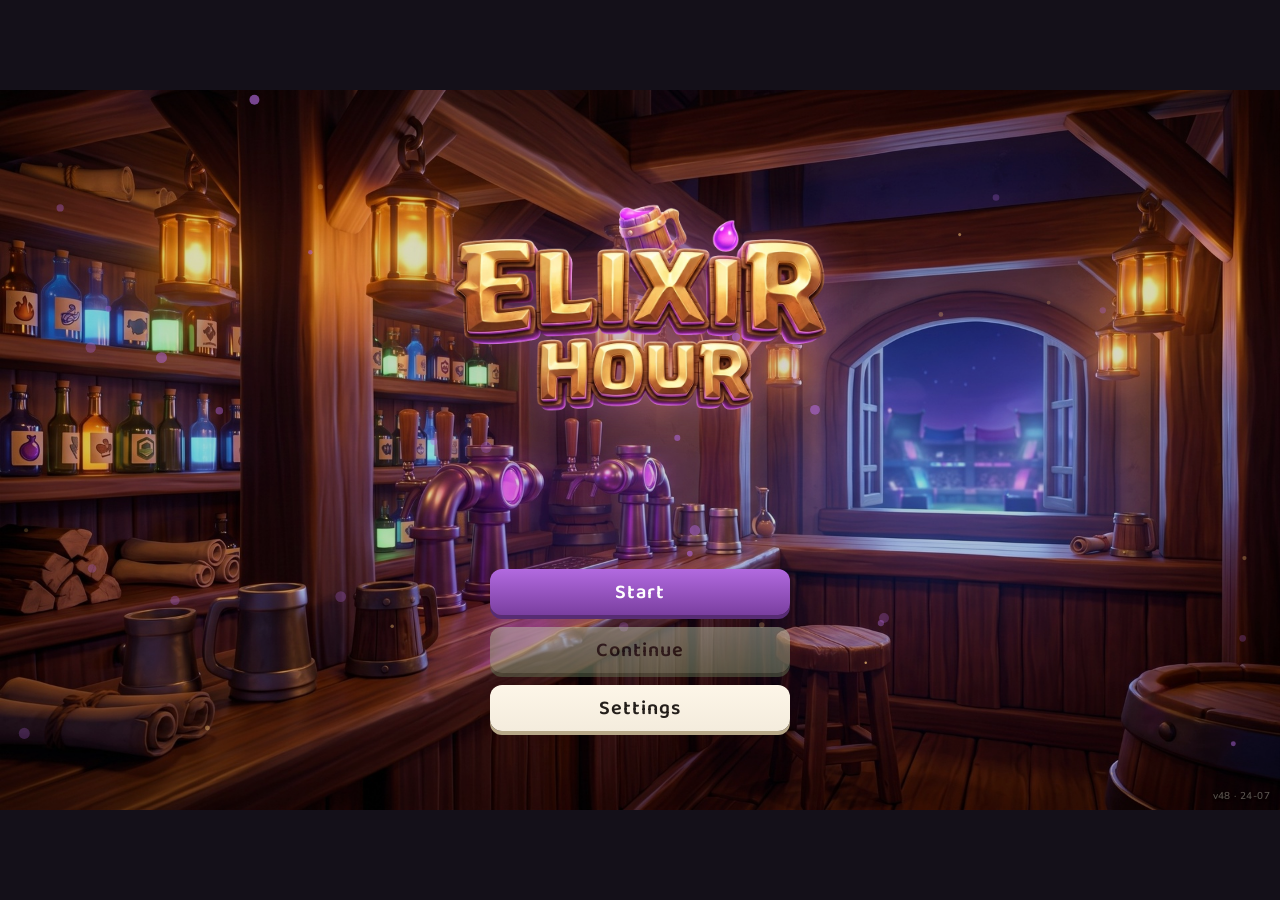
==== commit 6305e5ac: "Herald archive: past live editions stay readable in the Tome The live Today's Edition now accumulate" ====
--- a/index.html
+++ b/index.html
@@ -24,17 +24,17 @@
      home-screen icons (apple-touch / manifest) get it on a dark glow plate so
      iOS/Android don't render the transparency as black. Versioned so a rebrand
      isn't stuck behind the aggressive favicon cache. -->
-<link rel="icon" type="image/png" sizes="16x16" href="favicon-16.png?v=47">
-<link rel="icon" type="image/png" sizes="32x32" href="favicon-32.png?v=47">
-<link rel="icon" type="image/png" sizes="48x48" href="favicon-48.png?v=47">
-<link rel="apple-touch-icon" href="apple-touch-icon.png?v=47">
-<link rel="manifest" href="manifest.webmanifest?v=47">
+<link rel="icon" type="image/png" sizes="16x16" href="favicon-16.png?v=48">
+<link rel="icon" type="image/png" sizes="32x32" href="favicon-32.png?v=48">
+<link rel="icon" type="image/png" sizes="48x48" href="favicon-48.png?v=48">
+<link rel="apple-touch-icon" href="apple-touch-icon.png?v=48">
+<link rel="manifest" href="manifest.webmanifest?v=48">
 <!-- Cache-bust: every local script/stylesheet carries ?v=<BUILD>. BUMP THIS
-     TOKEN ON EVERY BUILD (find-replace all "?v=47") so a refresh always gets the
+     TOKEN ON EVERY BUILD (find-replace all "?v=48") so a refresh always gets the
      current code — file:// and heuristic caches served stale JS to a real
      player once (P0 06-07) and stalled progression. -->
-<link rel="stylesheet" href="css/fonts.css?v=47">
-<link rel="stylesheet" href="css/main.css?v=47">
+<link rel="stylesheet" href="css/fonts.css?v=48">
+<link rel="stylesheet" href="css/main.css?v=48">
 </head>
 <body>
 <div id="viewport">
@@ -148,7 +148,7 @@
          row is placed programmatically (src/screens.js renderGroup). -->
     <div class="screen" id="screen-group">
       <div id="g-ms">
-        <img id="g-img" src="assets/scenes/Group Scene V2.webp?v=47" alt="">
+        <img id="g-img" src="assets/scenes/Group Scene V2.webp?v=48" alt="">
       </div>
       <div id="group-row"></div>
       <div class="scene-tint"></div>
@@ -338,7 +338,7 @@
     <button id="hud-menu" class="hud-btn" aria-label="Menu">
       <svg viewBox="0 0 24 24" fill="none" stroke="currentColor" stroke-width="2.4" stroke-linecap="round"><path d="M4 7h16M4 12h16M4 17h16"/></svg>
     </button>
-    <button id="hud-tome" class="hud-btn tome" aria-label="The Tome"><img src="assets/ui/Tome Icon (cutout).webp?v=47" alt=""></button>
+    <button id="hud-tome" class="hud-btn tome" aria-label="The Tome"><img src="assets/ui/Tome Icon (cutout).webp?v=48" alt=""></button>
     <div id="autosave-quill" aria-hidden="true"><svg viewBox="0 0 24 24" fill="none" stroke="currentColor" stroke-width="1.8" stroke-linecap="round" stroke-linejoin="round"><path d="M20 4c-3 0-9 3-12 9l-4 7 7-4c6-3 9-9 9-12z"/><path d="M8.5 16.5l-2 2"/></svg><span id="autosave-word"></span></div>
     <div id="hint-chip"></div>
 
@@ -363,25 +363,25 @@
 <div id="dev" hidden></div>
 
 <!-- ?v=<BUILD> on every script — BUMP the token on every build (see head note) -->
-<script src="strings/strings.js?v=47"></script>
-<script src="data/nights.js?v=47"></script>
-<script src="data/cast.js?v=47"></script>
+<script src="strings/strings.js?v=48"></script>
+<script src="data/nights.js?v=48"></script>
+<script src="data/cast.js?v=48"></script>
 <!-- §R17: measured portrait framing for the scenes. Must load before src/screens.js. -->
-<script src="data/framing.js?v=47"></script>
-<script src="data/tome.js?v=47"></script>
-<script src="data/today.js?v=47"></script>
-<script src="src/stage.js?v=47"></script>
-<script src="src/save.js?v=47"></script>
-<script src="src/particles.js?v=47"></script>
-<script src="src/screens.js?v=47"></script>
-<script src="src/brew.js?v=47"></script>
-<script src="src/dialogue.js?v=47"></script>
-<script src="src/state.js?v=47"></script>
-<script src="src/tome.js?v=47"></script>
-<script src="src/nightcap.js?v=47"></script>
-<script src="src/audio.js?v=47"></script>
-<script src="src/settings.js?v=47"></script>
-<script src="src/hud.js?v=47"></script>
-<script src="src/boot.js?v=47"></script>
+<script src="data/framing.js?v=48"></script>
+<script src="data/tome.js?v=48"></script>
+<script src="data/today.js?v=48"></script>
+<script src="src/stage.js?v=48"></script>
+<script src="src/save.js?v=48"></script>
+<script src="src/particles.js?v=48"></script>
+<script src="src/screens.js?v=48"></script>
+<script src="src/brew.js?v=48"></script>
+<script src="src/dialogue.js?v=48"></script>
+<script src="src/state.js?v=48"></script>
+<script src="src/tome.js?v=48"></script>
+<script src="src/nightcap.js?v=48"></script>
+<script src="src/audio.js?v=48"></script>
+<script src="src/settings.js?v=48"></script>
+<script src="src/hud.js?v=48"></script>
+<script src="src/boot.js?v=48"></script>
 </body>
 </html>
--- a/css/main.css
+++ b/css/main.css
@@ -95,9 +95,9 @@
    dim wood backdrop (lantern pool at top) → the 3D brown-paper render → the article
    over its blank lower area. The dark gradient is retired; the paper stays brightest. */
 #herald-wrap{position:absolute; inset:0; display:flex; align-items:center; justify-content:center;
-  background:#0a0810 url("../assets/scenes/Herald Backdrop (counter top-down).webp?v=47") center/cover no-repeat;}
+  background:#0a0810 url("../assets/scenes/Herald Backdrop (counter top-down).webp?v=48") center/cover no-repeat;}
 #broadsheet{width:54%; max-width:780px; aspect-ratio:2048/1329; overflow:hidden;
-  background:url("../assets/ui/Arena Herald Paper (brown).webp?v=47") center/100% 100% no-repeat;
+  background:url("../assets/ui/Arena Herald Paper (brown).webp?v=48") center/100% 100% no-repeat;
   /* padding % is relative to the PARENT width (the stage). Top ≈ the paper's
      embossed-masthead depth; the sides set the body-text column. WIDENED 11-07
      (round 22b, Tessa): Edition 2's longer editions ran to 6 lines and crammed the
@@ -395,13 +395,13 @@
    landscape paper untouched. Padding %s are of the 720 parent width; the article sits below
    the baked masthead (paper aspect 912/1396). Tuned by looking on a 720×1280 portrait rig. */
 body.portrait #broadsheet{width:94%; max-width:none; aspect-ratio:912/1396;
-  background-image:url("../assets/ui/Arena Herald Paper (portrait).webp?v=47");
+  background-image:url("../assets/ui/Arena Herald Paper (portrait).webp?v=48");
   padding:40.5% 15% 8% 15%;}
 /* the epilogue also shows a closer + two buttons BELOW the sheet, so its paper is a touch
    smaller to leave them on-screen; it carries more copy but starts higher and its type is
    already smaller, so the article still fits with room at Extra Large. */
 body.portrait #epi-sheet{width:80%; max-width:none; aspect-ratio:912/1396;
-  background-image:url("../assets/ui/Arena Herald Paper (portrait).webp?v=47");
+  background-image:url("../assets/ui/Arena Herald Paper (portrait).webp?v=48");
   padding:34% 12% 6% 12%;}
 /* portrait has real article headroom now, so the Herald/epilogue text may scale to the full
    ramp (landscape stays capped at 1 — its landscape paper has none). Set ON #stage so it wins
@@ -447,7 +447,7 @@
 #screen-nightend .placeholder{
   background:
     radial-gradient(ellipse 56% 44% at 50% 52%, rgba(14,10,20,.76), rgba(14,10,20,.30) 66%, transparent 82%),
-    #1c1b3a url("../assets/scenes/Bar Closed (rest screen).webp?v=47") center/cover no-repeat;}
+    #1c1b3a url("../assets/scenes/Bar Closed (rest screen).webp?v=48") center/cover no-repeat;}
 
 /* ---------- GROUP — Layout 3 (GDD §11): the whole room, no mixing UI ----------
    Late-night dressing of the same master-scene placeholder: darker wall,
@@ -505,7 +505,7 @@
    counter-wood backdrop as every other Herald interstitial (was a dark radial). */
 #epi-wrap{position:absolute; inset:0; display:flex; flex-direction:column; align-items:center;
   justify-content:center; gap:16px;
-  background:#0a0810 url("../assets/scenes/Herald Backdrop (counter top-down).webp?v=47") center/cover no-repeat;}
+  background:#0a0810 url("../assets/scenes/Herald Backdrop (counter top-down).webp?v=48") center/cover no-repeat;}
 /* §R15: the epilogue Ed. L prints on the SAME generated 3D paper prop as every other
    full-screen Herald (was a plain CSS card, breaking the 3D look on the wrong-pour path
    Tessa hit) — same framing as #broadsheet: paper fills the sheet, the embossed masthead
@@ -514,7 +514,7 @@
    Padding matched to #broadsheet (round 22c-fix: 15% top clears the masthead flourish;
    the fullest epilogue, Ed. L, still fits with no overflow). */
 #epi-sheet{width:54%; max-width:780px; aspect-ratio:2048/1329; overflow:hidden;
-  background:url("../assets/ui/Arena Herald Paper (brown).webp?v=47") center/100% 100% no-repeat;
+  background:url("../assets/ui/Arena Herald Paper (brown).webp?v=48") center/100% 100% no-repeat;
   padding:15% 9.5% 2.5% 10.5%; color:#3a2a1c; box-shadow:none; border:none; border-radius:0;
   transform:rotate(-0.8deg);}
 #epi-masthead{display:none;}   /* the paper art carries the embossed masthead */
@@ -820,6 +820,13 @@
 .headline{font-family:'Cormorant Garamond',serif; font-weight:700; font-size:calc(20px * var(--text-scale)); margin:10px 0 6px; line-height:1.2;}
 .story{font-family:'Cormorant Garamond',serif; font-size:calc(15.5px * var(--text-scale)); font-weight:600; line-height:1.4;}
 .ripple{margin-top:12px; font-size:calc(12px * var(--text-scale)); font-weight:700; color:var(--elixir); font-style:italic;}
+/* the live-ops "gossip" closer (Brief - Herald Live-Ops Loop.md, 24-07): one
+   resident's attributed aside under a story or archive edition — a spoken
+   line, so it borrows the sage voice the Tome already uses for a hand-written
+   note rather than the Herald's own ink. */
+.gossip{margin-top:10px; padding-top:8px; border-top:1px solid var(--sage-pale);
+  font-family:'Cormorant Garamond',serif; font-size:calc(13px * var(--text-scale));
+  font-weight:600; font-style:italic; color:var(--sage-deep); line-height:1.35;}
 /* §11 (round 10): the Arena Herald prints on the 3D brown-paper masthead render.
    The paper's embossed masthead + crown flourish own the top ~40%; the article
    drops into the blank parchment below. Text goes warm dark-brown to sit on it. */
@@ -827,7 +834,7 @@
    Herald page widens for this tab; the article drops into the blank lower ~55%. */
 #pageR.herald-paper{
   left:49%; width:48%; top:13%; height:62%; padding:0;
-  background:url("../assets/ui/Arena Herald Paper (brown).webp?v=47") center top / contain no-repeat;}
+  background:url("../assets/ui/Arena Herald Paper (brown).webp?v=48") center top / contain no-repeat;}
 #pageR.herald-paper .rp-caption{text-align:center; margin-top:42%; color:#5a4632;}
 #pageR.herald-paper .headline{color:#3a2a1c; text-align:center; padding:0 14%;}
 #pageR.herald-paper .story{color:#4a3826; padding:0 14%; font-size:calc(13.5px * var(--text-scale));}
@@ -845,7 +852,7 @@
    prop, so the Tome + Herald read as one system). A soft inner vignette gives page depth. */
 body.portrait #tomeimg{display:none;}
 body.portrait #tome{
-  background:#2a1d12 url("../assets/ui/Tome Paper (portrait).webp?v=47") center/cover no-repeat;
+  background:#2a1d12 url("../assets/ui/Tome Paper (portrait).webp?v=48") center/cover no-repeat;
   box-shadow:inset 0 0 90px 20px rgba(70,45,22,.30);}
 /* the four tabs read as aged-leather ribbon tabs (embossed brown + gilt edge), not flat grey
    chips — crafted, and legible against the parchment. Dropped to 4.5% top so they sit clear
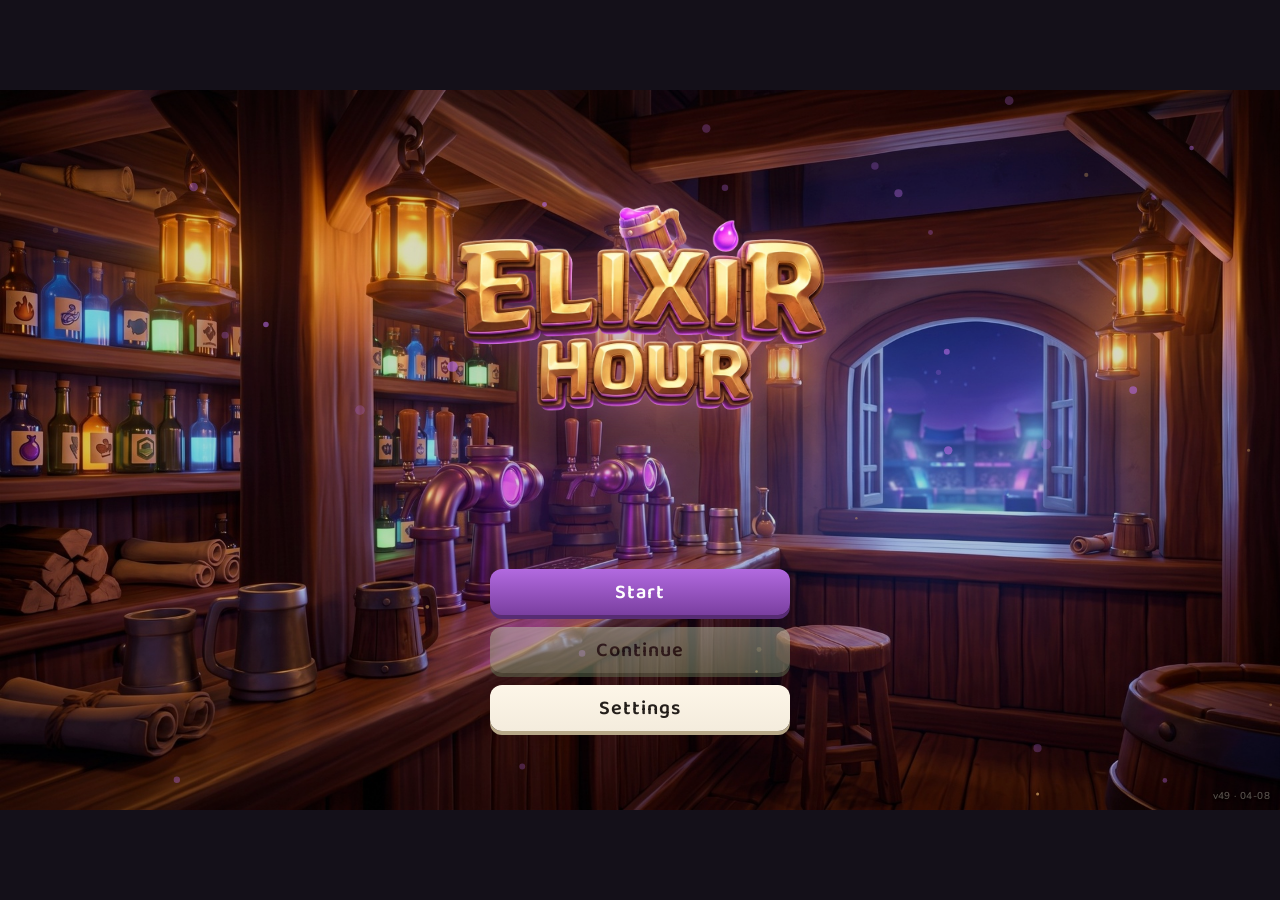
==== commit e9a1d234: "Season 86: the second live-ops edition, and Sage speaks in her own hand The gossip closer now render" ====
--- a/index.html
+++ b/index.html
@@ -24,17 +24,17 @@
      home-screen icons (apple-touch / manifest) get it on a dark glow plate so
      iOS/Android don't render the transparency as black. Versioned so a rebrand
      isn't stuck behind the aggressive favicon cache. -->
-<link rel="icon" type="image/png" sizes="16x16" href="favicon-16.png?v=48">
-<link rel="icon" type="image/png" sizes="32x32" href="favicon-32.png?v=48">
-<link rel="icon" type="image/png" sizes="48x48" href="favicon-48.png?v=48">
-<link rel="apple-touch-icon" href="apple-touch-icon.png?v=48">
-<link rel="manifest" href="manifest.webmanifest?v=48">
+<link rel="icon" type="image/png" sizes="16x16" href="favicon-16.png?v=49">
+<link rel="icon" type="image/png" sizes="32x32" href="favicon-32.png?v=49">
+<link rel="icon" type="image/png" sizes="48x48" href="favicon-48.png?v=49">
+<link rel="apple-touch-icon" href="apple-touch-icon.png?v=49">
+<link rel="manifest" href="manifest.webmanifest?v=49">
 <!-- Cache-bust: every local script/stylesheet carries ?v=<BUILD>. BUMP THIS
-     TOKEN ON EVERY BUILD (find-replace all "?v=48") so a refresh always gets the
+     TOKEN ON EVERY BUILD (find-replace all "?v=49") so a refresh always gets the
      current code — file:// and heuristic caches served stale JS to a real
      player once (P0 06-07) and stalled progression. -->
-<link rel="stylesheet" href="css/fonts.css?v=48">
-<link rel="stylesheet" href="css/main.css?v=48">
+<link rel="stylesheet" href="css/fonts.css?v=49">
+<link rel="stylesheet" href="css/main.css?v=49">
 </head>
 <body>
 <div id="viewport">
@@ -148,7 +148,7 @@
          row is placed programmatically (src/screens.js renderGroup). -->
     <div class="screen" id="screen-group">
       <div id="g-ms">
-        <img id="g-img" src="assets/scenes/Group Scene V2.webp?v=48" alt="">
+        <img id="g-img" src="assets/scenes/Group Scene V2.webp?v=49" alt="">
       </div>
       <div id="group-row"></div>
       <div class="scene-tint"></div>
@@ -338,7 +338,7 @@
     <button id="hud-menu" class="hud-btn" aria-label="Menu">
       <svg viewBox="0 0 24 24" fill="none" stroke="currentColor" stroke-width="2.4" stroke-linecap="round"><path d="M4 7h16M4 12h16M4 17h16"/></svg>
     </button>
-    <button id="hud-tome" class="hud-btn tome" aria-label="The Tome"><img src="assets/ui/Tome Icon (cutout).webp?v=48" alt=""></button>
+    <button id="hud-tome" class="hud-btn tome" aria-label="The Tome"><img src="assets/ui/Tome Icon (cutout).webp?v=49" alt=""></button>
     <div id="autosave-quill" aria-hidden="true"><svg viewBox="0 0 24 24" fill="none" stroke="currentColor" stroke-width="1.8" stroke-linecap="round" stroke-linejoin="round"><path d="M20 4c-3 0-9 3-12 9l-4 7 7-4c6-3 9-9 9-12z"/><path d="M8.5 16.5l-2 2"/></svg><span id="autosave-word"></span></div>
     <div id="hint-chip"></div>
 
@@ -363,25 +363,25 @@
 <div id="dev" hidden></div>
 
 <!-- ?v=<BUILD> on every script — BUMP the token on every build (see head note) -->
-<script src="strings/strings.js?v=48"></script>
-<script src="data/nights.js?v=48"></script>
-<script src="data/cast.js?v=48"></script>
+<script src="strings/strings.js?v=49"></script>
+<script src="data/nights.js?v=49"></script>
+<script src="data/cast.js?v=49"></script>
 <!-- §R17: measured portrait framing for the scenes. Must load before src/screens.js. -->
-<script src="data/framing.js?v=48"></script>
-<script src="data/tome.js?v=48"></script>
-<script src="data/today.js?v=48"></script>
-<script src="src/stage.js?v=48"></script>
-<script src="src/save.js?v=48"></script>
-<script src="src/particles.js?v=48"></script>
-<script src="src/screens.js?v=48"></script>
-<script src="src/brew.js?v=48"></script>
-<script src="src/dialogue.js?v=48"></script>
-<script src="src/state.js?v=48"></script>
-<script src="src/tome.js?v=48"></script>
-<script src="src/nightcap.js?v=48"></script>
-<script src="src/audio.js?v=48"></script>
-<script src="src/settings.js?v=48"></script>
-<script src="src/hud.js?v=48"></script>
-<script src="src/boot.js?v=48"></script>
+<script src="data/framing.js?v=49"></script>
+<script src="data/tome.js?v=49"></script>
+<script src="data/today.js?v=49"></script>
+<script src="src/stage.js?v=49"></script>
+<script src="src/save.js?v=49"></script>
+<script src="src/particles.js?v=49"></script>
+<script src="src/screens.js?v=49"></script>
+<script src="src/brew.js?v=49"></script>
+<script src="src/dialogue.js?v=49"></script>
+<script src="src/state.js?v=49"></script>
+<script src="src/tome.js?v=49"></script>
+<script src="src/nightcap.js?v=49"></script>
+<script src="src/audio.js?v=49"></script>
+<script src="src/settings.js?v=49"></script>
+<script src="src/hud.js?v=49"></script>
+<script src="src/boot.js?v=49"></script>
 </body>
 </html>
--- a/css/main.css
+++ b/css/main.css
@@ -95,9 +95,9 @@
    dim wood backdrop (lantern pool at top) → the 3D brown-paper render → the article
    over its blank lower area. The dark gradient is retired; the paper stays brightest. */
 #herald-wrap{position:absolute; inset:0; display:flex; align-items:center; justify-content:center;
-  background:#0a0810 url("../assets/scenes/Herald Backdrop (counter top-down).webp?v=48") center/cover no-repeat;}
+  background:#0a0810 url("../assets/scenes/Herald Backdrop (counter top-down).webp?v=49") center/cover no-repeat;}
 #broadsheet{width:54%; max-width:780px; aspect-ratio:2048/1329; overflow:hidden;
-  background:url("../assets/ui/Arena Herald Paper (brown).webp?v=48") center/100% 100% no-repeat;
+  background:url("../assets/ui/Arena Herald Paper (brown).webp?v=49") center/100% 100% no-repeat;
   /* padding % is relative to the PARENT width (the stage). Top ≈ the paper's
      embossed-masthead depth; the sides set the body-text column. WIDENED 11-07
      (round 22b, Tessa): Edition 2's longer editions ran to 6 lines and crammed the
@@ -395,13 +395,13 @@
    landscape paper untouched. Padding %s are of the 720 parent width; the article sits below
    the baked masthead (paper aspect 912/1396). Tuned by looking on a 720×1280 portrait rig. */
 body.portrait #broadsheet{width:94%; max-width:none; aspect-ratio:912/1396;
-  background-image:url("../assets/ui/Arena Herald Paper (portrait).webp?v=48");
+  background-image:url("../assets/ui/Arena Herald Paper (portrait).webp?v=49");
   padding:40.5% 15% 8% 15%;}
 /* the epilogue also shows a closer + two buttons BELOW the sheet, so its paper is a touch
    smaller to leave them on-screen; it carries more copy but starts higher and its type is
    already smaller, so the article still fits with room at Extra Large. */
 body.portrait #epi-sheet{width:80%; max-width:none; aspect-ratio:912/1396;
-  background-image:url("../assets/ui/Arena Herald Paper (portrait).webp?v=48");
+  background-image:url("../assets/ui/Arena Herald Paper (portrait).webp?v=49");
   padding:34% 12% 6% 12%;}
 /* portrait has real article headroom now, so the Herald/epilogue text may scale to the full
    ramp (landscape stays capped at 1 — its landscape paper has none). Set ON #stage so it wins
@@ -447,7 +447,7 @@
 #screen-nightend .placeholder{
   background:
     radial-gradient(ellipse 56% 44% at 50% 52%, rgba(14,10,20,.76), rgba(14,10,20,.30) 66%, transparent 82%),
-    #1c1b3a url("../assets/scenes/Bar Closed (rest screen).webp?v=48") center/cover no-repeat;}
+    #1c1b3a url("../assets/scenes/Bar Closed (rest screen).webp?v=49") center/cover no-repeat;}
 
 /* ---------- GROUP — Layout 3 (GDD §11): the whole room, no mixing UI ----------
    Late-night dressing of the same master-scene placeholder: darker wall,
@@ -505,7 +505,7 @@
    counter-wood backdrop as every other Herald interstitial (was a dark radial). */
 #epi-wrap{position:absolute; inset:0; display:flex; flex-direction:column; align-items:center;
   justify-content:center; gap:16px;
-  background:#0a0810 url("../assets/scenes/Herald Backdrop (counter top-down).webp?v=48") center/cover no-repeat;}
+  background:#0a0810 url("../assets/scenes/Herald Backdrop (counter top-down).webp?v=49") center/cover no-repeat;}
 /* §R15: the epilogue Ed. L prints on the SAME generated 3D paper prop as every other
    full-screen Herald (was a plain CSS card, breaking the 3D look on the wrong-pour path
    Tessa hit) — same framing as #broadsheet: paper fills the sheet, the embossed masthead
@@ -514,7 +514,7 @@
    Padding matched to #broadsheet (round 22c-fix: 15% top clears the masthead flourish;
    the fullest epilogue, Ed. L, still fits with no overflow). */
 #epi-sheet{width:54%; max-width:780px; aspect-ratio:2048/1329; overflow:hidden;
-  background:url("../assets/ui/Arena Herald Paper (brown).webp?v=48") center/100% 100% no-repeat;
+  background:url("../assets/ui/Arena Herald Paper (brown).webp?v=49") center/100% 100% no-repeat;
   padding:15% 9.5% 2.5% 10.5%; color:#3a2a1c; box-shadow:none; border:none; border-radius:0;
   transform:rotate(-0.8deg);}
 #epi-masthead{display:none;}   /* the paper art carries the embossed masthead */
@@ -821,12 +821,18 @@
 .story{font-family:'Cormorant Garamond',serif; font-size:calc(15.5px * var(--text-scale)); font-weight:600; line-height:1.4;}
 .ripple{margin-top:12px; font-size:calc(12px * var(--text-scale)); font-weight:700; color:var(--elixir); font-style:italic;}
 /* the live-ops "gossip" closer (Brief - Herald Live-Ops Loop.md, 24-07): one
-   resident's attributed aside under a story or archive edition — a spoken
-   line, so it borrows the sage voice the Tome already uses for a hand-written
-   note rather than the Herald's own ink. */
-.gossip{margin-top:10px; padding-top:8px; border-top:1px solid var(--sage-pale);
-  font-family:'Cormorant Garamond',serif; font-size:calc(13px * var(--text-scale));
-  font-weight:600; font-style:italic; color:var(--sage-deep); line-height:1.35;}
+   resident's attributed aside under a story or archive edition. Rendered as a
+   genuine Sage note — the SAME `.hand-note` component as the Brew Book's
+   "Taught by …" line (src/tome.js renderBrew), not a one-off style: her
+   Caveat hand, sage-deep ink, the ✎ prefix as the only marker, no divider.
+   `.gossip-note` adds ONLY the top spacing this context needs (it follows the
+   Herald's printed story, not another hand-note) and sizes the hand smaller
+   than the Brew Book's default 19px — the Herald detail pane has no
+   scrollbar (GDD §11) and far less headroom than the Brew Book page has, so
+   the full 19px hand clips here (verified: 19px and 18px both cut the last
+   line, pixel-scanned against the real clip boundary, not just the box
+   model). 17px is the largest size that clears it with real margin. */
+.gossip-note{margin-top:14px; font-size:calc(17px * var(--text-scale));}
 /* §11 (round 10): the Arena Herald prints on the 3D brown-paper masthead render.
    The paper's embossed masthead + crown flourish own the top ~40%; the article
    drops into the blank parchment below. Text goes warm dark-brown to sit on it. */
@@ -834,7 +840,7 @@
    Herald page widens for this tab; the article drops into the blank lower ~55%. */
 #pageR.herald-paper{
   left:49%; width:48%; top:13%; height:62%; padding:0;
-  background:url("../assets/ui/Arena Herald Paper (brown).webp?v=48") center top / contain no-repeat;}
+  background:url("../assets/ui/Arena Herald Paper (brown).webp?v=49") center top / contain no-repeat;}
 #pageR.herald-paper .rp-caption{text-align:center; margin-top:42%; color:#5a4632;}
 #pageR.herald-paper .headline{color:#3a2a1c; text-align:center; padding:0 14%;}
 #pageR.herald-paper .story{color:#4a3826; padding:0 14%; font-size:calc(13.5px * var(--text-scale));}
@@ -852,7 +858,7 @@
    prop, so the Tome + Herald read as one system). A soft inner vignette gives page depth. */
 body.portrait #tomeimg{display:none;}
 body.portrait #tome{
-  background:#2a1d12 url("../assets/ui/Tome Paper (portrait).webp?v=48") center/cover no-repeat;
+  background:#2a1d12 url("../assets/ui/Tome Paper (portrait).webp?v=49") center/cover no-repeat;
   box-shadow:inset 0 0 90px 20px rgba(70,45,22,.30);}
 /* the four tabs read as aged-leather ribbon tabs (embossed brown + gilt edge), not flat grey
    chips — crafted, and legible against the parchment. Dropped to 4.5% top so they sit clear
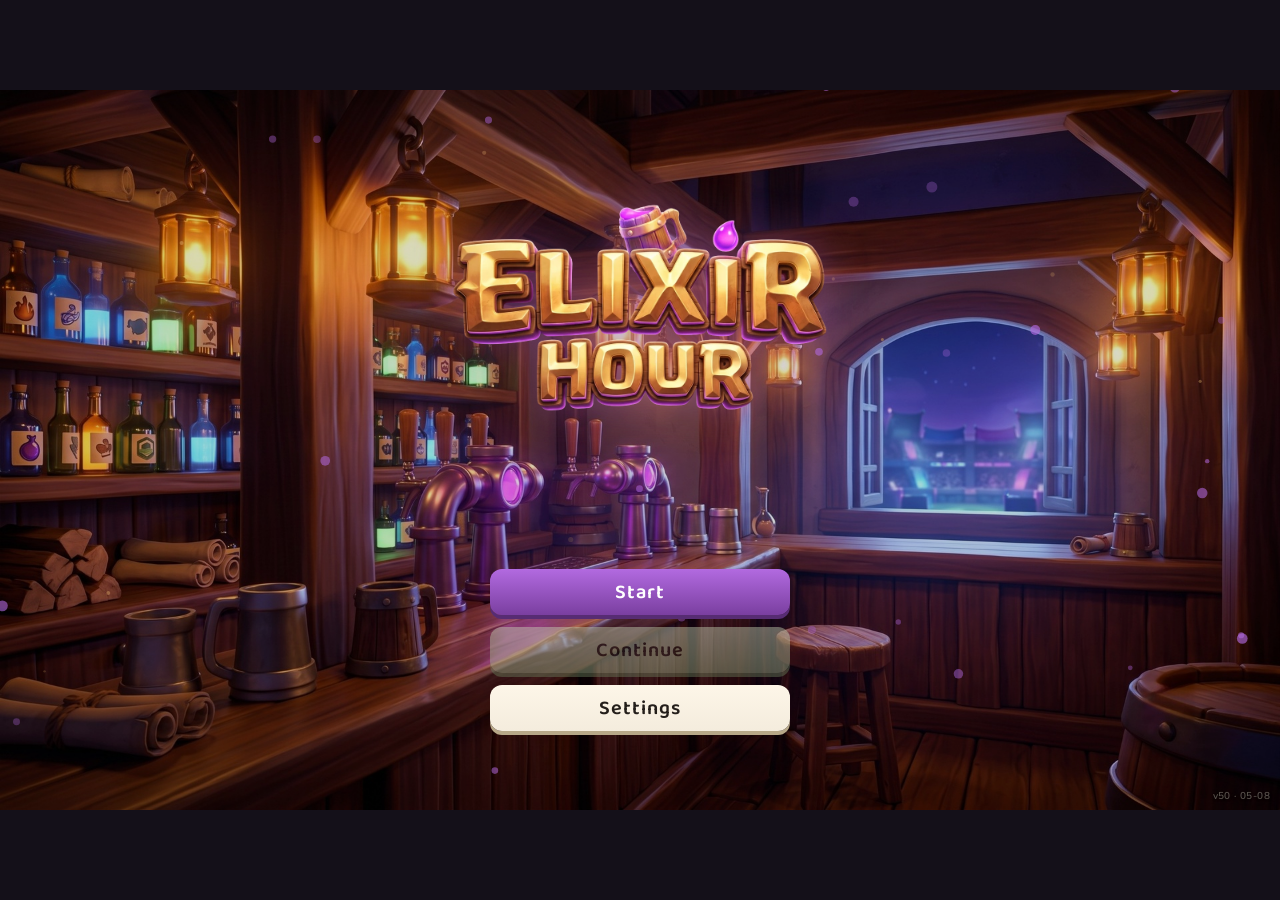
==== commit ad089159: "Correct the Fan Content Policy notice, and drop the outdated deck PDF The footer and Credits used to" ====
--- a/index.html
+++ b/index.html
@@ -24,17 +24,17 @@
      home-screen icons (apple-touch / manifest) get it on a dark glow plate so
      iOS/Android don't render the transparency as black. Versioned so a rebrand
      isn't stuck behind the aggressive favicon cache. -->
-<link rel="icon" type="image/png" sizes="16x16" href="favicon-16.png?v=49">
-<link rel="icon" type="image/png" sizes="32x32" href="favicon-32.png?v=49">
-<link rel="icon" type="image/png" sizes="48x48" href="favicon-48.png?v=49">
-<link rel="apple-touch-icon" href="apple-touch-icon.png?v=49">
-<link rel="manifest" href="manifest.webmanifest?v=49">
+<link rel="icon" type="image/png" sizes="16x16" href="favicon-16.png?v=50">
+<link rel="icon" type="image/png" sizes="32x32" href="favicon-32.png?v=50">
+<link rel="icon" type="image/png" sizes="48x48" href="favicon-48.png?v=50">
+<link rel="apple-touch-icon" href="apple-touch-icon.png?v=50">
+<link rel="manifest" href="manifest.webmanifest?v=50">
 <!-- Cache-bust: every local script/stylesheet carries ?v=<BUILD>. BUMP THIS
-     TOKEN ON EVERY BUILD (find-replace all "?v=49") so a refresh always gets the
+     TOKEN ON EVERY BUILD (find-replace all "?v=50") so a refresh always gets the
      current code — file:// and heuristic caches served stale JS to a real
      player once (P0 06-07) and stalled progression. -->
-<link rel="stylesheet" href="css/fonts.css?v=49">
-<link rel="stylesheet" href="css/main.css?v=49">
+<link rel="stylesheet" href="css/fonts.css?v=50">
+<link rel="stylesheet" href="css/main.css?v=50">
 </head>
 <body>
 <div id="viewport">
@@ -148,7 +148,7 @@
          row is placed programmatically (src/screens.js renderGroup). -->
     <div class="screen" id="screen-group">
       <div id="g-ms">
-        <img id="g-img" src="assets/scenes/Group Scene V2.webp?v=49" alt="">
+        <img id="g-img" src="assets/scenes/Group Scene V2.webp?v=50" alt="">
       </div>
       <div id="group-row"></div>
       <div class="scene-tint"></div>
@@ -338,7 +338,7 @@
     <button id="hud-menu" class="hud-btn" aria-label="Menu">
       <svg viewBox="0 0 24 24" fill="none" stroke="currentColor" stroke-width="2.4" stroke-linecap="round"><path d="M4 7h16M4 12h16M4 17h16"/></svg>
     </button>
-    <button id="hud-tome" class="hud-btn tome" aria-label="The Tome"><img src="assets/ui/Tome Icon (cutout).webp?v=49" alt=""></button>
+    <button id="hud-tome" class="hud-btn tome" aria-label="The Tome"><img src="assets/ui/Tome Icon (cutout).webp?v=50" alt=""></button>
     <div id="autosave-quill" aria-hidden="true"><svg viewBox="0 0 24 24" fill="none" stroke="currentColor" stroke-width="1.8" stroke-linecap="round" stroke-linejoin="round"><path d="M20 4c-3 0-9 3-12 9l-4 7 7-4c6-3 9-9 9-12z"/><path d="M8.5 16.5l-2 2"/></svg><span id="autosave-word"></span></div>
     <div id="hint-chip"></div>
 
@@ -363,25 +363,25 @@
 <div id="dev" hidden></div>
 
 <!-- ?v=<BUILD> on every script — BUMP the token on every build (see head note) -->
-<script src="strings/strings.js?v=49"></script>
-<script src="data/nights.js?v=49"></script>
-<script src="data/cast.js?v=49"></script>
+<script src="strings/strings.js?v=50"></script>
+<script src="data/nights.js?v=50"></script>
+<script src="data/cast.js?v=50"></script>
 <!-- §R17: measured portrait framing for the scenes. Must load before src/screens.js. -->
-<script src="data/framing.js?v=49"></script>
-<script src="data/tome.js?v=49"></script>
-<script src="data/today.js?v=49"></script>
-<script src="src/stage.js?v=49"></script>
-<script src="src/save.js?v=49"></script>
-<script src="src/particles.js?v=49"></script>
-<script src="src/screens.js?v=49"></script>
-<script src="src/brew.js?v=49"></script>
-<script src="src/dialogue.js?v=49"></script>
-<script src="src/state.js?v=49"></script>
-<script src="src/tome.js?v=49"></script>
-<script src="src/nightcap.js?v=49"></script>
-<script src="src/audio.js?v=49"></script>
-<script src="src/settings.js?v=49"></script>
-<script src="src/hud.js?v=49"></script>
-<script src="src/boot.js?v=49"></script>
+<script src="data/framing.js?v=50"></script>
+<script src="data/tome.js?v=50"></script>
+<script src="data/today.js?v=50"></script>
+<script src="src/stage.js?v=50"></script>
+<script src="src/save.js?v=50"></script>
+<script src="src/particles.js?v=50"></script>
+<script src="src/screens.js?v=50"></script>
+<script src="src/brew.js?v=50"></script>
+<script src="src/dialogue.js?v=50"></script>
+<script src="src/state.js?v=50"></script>
+<script src="src/tome.js?v=50"></script>
+<script src="src/nightcap.js?v=50"></script>
+<script src="src/audio.js?v=50"></script>
+<script src="src/settings.js?v=50"></script>
+<script src="src/hud.js?v=50"></script>
+<script src="src/boot.js?v=50"></script>
 </body>
 </html>
--- a/css/main.css
+++ b/css/main.css
@@ -95,9 +95,9 @@
    dim wood backdrop (lantern pool at top) → the 3D brown-paper render → the article
    over its blank lower area. The dark gradient is retired; the paper stays brightest. */
 #herald-wrap{position:absolute; inset:0; display:flex; align-items:center; justify-content:center;
-  background:#0a0810 url("../assets/scenes/Herald Backdrop (counter top-down).webp?v=49") center/cover no-repeat;}
+  background:#0a0810 url("../assets/scenes/Herald Backdrop (counter top-down).webp?v=50") center/cover no-repeat;}
 #broadsheet{width:54%; max-width:780px; aspect-ratio:2048/1329; overflow:hidden;
-  background:url("../assets/ui/Arena Herald Paper (brown).webp?v=49") center/100% 100% no-repeat;
+  background:url("../assets/ui/Arena Herald Paper (brown).webp?v=50") center/100% 100% no-repeat;
   /* padding % is relative to the PARENT width (the stage). Top ≈ the paper's
      embossed-masthead depth; the sides set the body-text column. WIDENED 11-07
      (round 22b, Tessa): Edition 2's longer editions ran to 6 lines and crammed the
@@ -395,13 +395,13 @@
    landscape paper untouched. Padding %s are of the 720 parent width; the article sits below
    the baked masthead (paper aspect 912/1396). Tuned by looking on a 720×1280 portrait rig. */
 body.portrait #broadsheet{width:94%; max-width:none; aspect-ratio:912/1396;
-  background-image:url("../assets/ui/Arena Herald Paper (portrait).webp?v=49");
+  background-image:url("../assets/ui/Arena Herald Paper (portrait).webp?v=50");
   padding:40.5% 15% 8% 15%;}
 /* the epilogue also shows a closer + two buttons BELOW the sheet, so its paper is a touch
    smaller to leave them on-screen; it carries more copy but starts higher and its type is
    already smaller, so the article still fits with room at Extra Large. */
 body.portrait #epi-sheet{width:80%; max-width:none; aspect-ratio:912/1396;
-  background-image:url("../assets/ui/Arena Herald Paper (portrait).webp?v=49");
+  background-image:url("../assets/ui/Arena Herald Paper (portrait).webp?v=50");
   padding:34% 12% 6% 12%;}
 /* portrait has real article headroom now, so the Herald/epilogue text may scale to the full
    ramp (landscape stays capped at 1 — its landscape paper has none). Set ON #stage so it wins
@@ -447,7 +447,7 @@
 #screen-nightend .placeholder{
   background:
     radial-gradient(ellipse 56% 44% at 50% 52%, rgba(14,10,20,.76), rgba(14,10,20,.30) 66%, transparent 82%),
-    #1c1b3a url("../assets/scenes/Bar Closed (rest screen).webp?v=49") center/cover no-repeat;}
+    #1c1b3a url("../assets/scenes/Bar Closed (rest screen).webp?v=50") center/cover no-repeat;}
 
 /* ---------- GROUP — Layout 3 (GDD §11): the whole room, no mixing UI ----------
    Late-night dressing of the same master-scene placeholder: darker wall,
@@ -505,7 +505,7 @@
    counter-wood backdrop as every other Herald interstitial (was a dark radial). */
 #epi-wrap{position:absolute; inset:0; display:flex; flex-direction:column; align-items:center;
   justify-content:center; gap:16px;
-  background:#0a0810 url("../assets/scenes/Herald Backdrop (counter top-down).webp?v=49") center/cover no-repeat;}
+  background:#0a0810 url("../assets/scenes/Herald Backdrop (counter top-down).webp?v=50") center/cover no-repeat;}
 /* §R15: the epilogue Ed. L prints on the SAME generated 3D paper prop as every other
    full-screen Herald (was a plain CSS card, breaking the 3D look on the wrong-pour path
    Tessa hit) — same framing as #broadsheet: paper fills the sheet, the embossed masthead
@@ -514,7 +514,7 @@
    Padding matched to #broadsheet (round 22c-fix: 15% top clears the masthead flourish;
    the fullest epilogue, Ed. L, still fits with no overflow). */
 #epi-sheet{width:54%; max-width:780px; aspect-ratio:2048/1329; overflow:hidden;
-  background:url("../assets/ui/Arena Herald Paper (brown).webp?v=49") center/100% 100% no-repeat;
+  background:url("../assets/ui/Arena Herald Paper (brown).webp?v=50") center/100% 100% no-repeat;
   padding:15% 9.5% 2.5% 10.5%; color:#3a2a1c; box-shadow:none; border:none; border-radius:0;
   transform:rotate(-0.8deg);}
 #epi-masthead{display:none;}   /* the paper art carries the embossed masthead */
@@ -840,7 +840,7 @@
    Herald page widens for this tab; the article drops into the blank lower ~55%. */
 #pageR.herald-paper{
   left:49%; width:48%; top:13%; height:62%; padding:0;
-  background:url("../assets/ui/Arena Herald Paper (brown).webp?v=49") center top / contain no-repeat;}
+  background:url("../assets/ui/Arena Herald Paper (brown).webp?v=50") center top / contain no-repeat;}
 #pageR.herald-paper .rp-caption{text-align:center; margin-top:42%; color:#5a4632;}
 #pageR.herald-paper .headline{color:#3a2a1c; text-align:center; padding:0 14%;}
 #pageR.herald-paper .story{color:#4a3826; padding:0 14%; font-size:calc(13.5px * var(--text-scale));}
@@ -858,7 +858,7 @@
    prop, so the Tome + Herald read as one system). A soft inner vignette gives page depth. */
 body.portrait #tomeimg{display:none;}
 body.portrait #tome{
-  background:#2a1d12 url("../assets/ui/Tome Paper (portrait).webp?v=49") center/cover no-repeat;
+  background:#2a1d12 url("../assets/ui/Tome Paper (portrait).webp?v=50") center/cover no-repeat;
   box-shadow:inset 0 0 90px 20px rgba(70,45,22,.30);}
 /* the four tabs read as aged-leather ribbon tabs (embossed brown + gilt edge), not flat grey
    chips — crafted, and legible against the parchment. Dropped to 4.5% top so they sit clear
